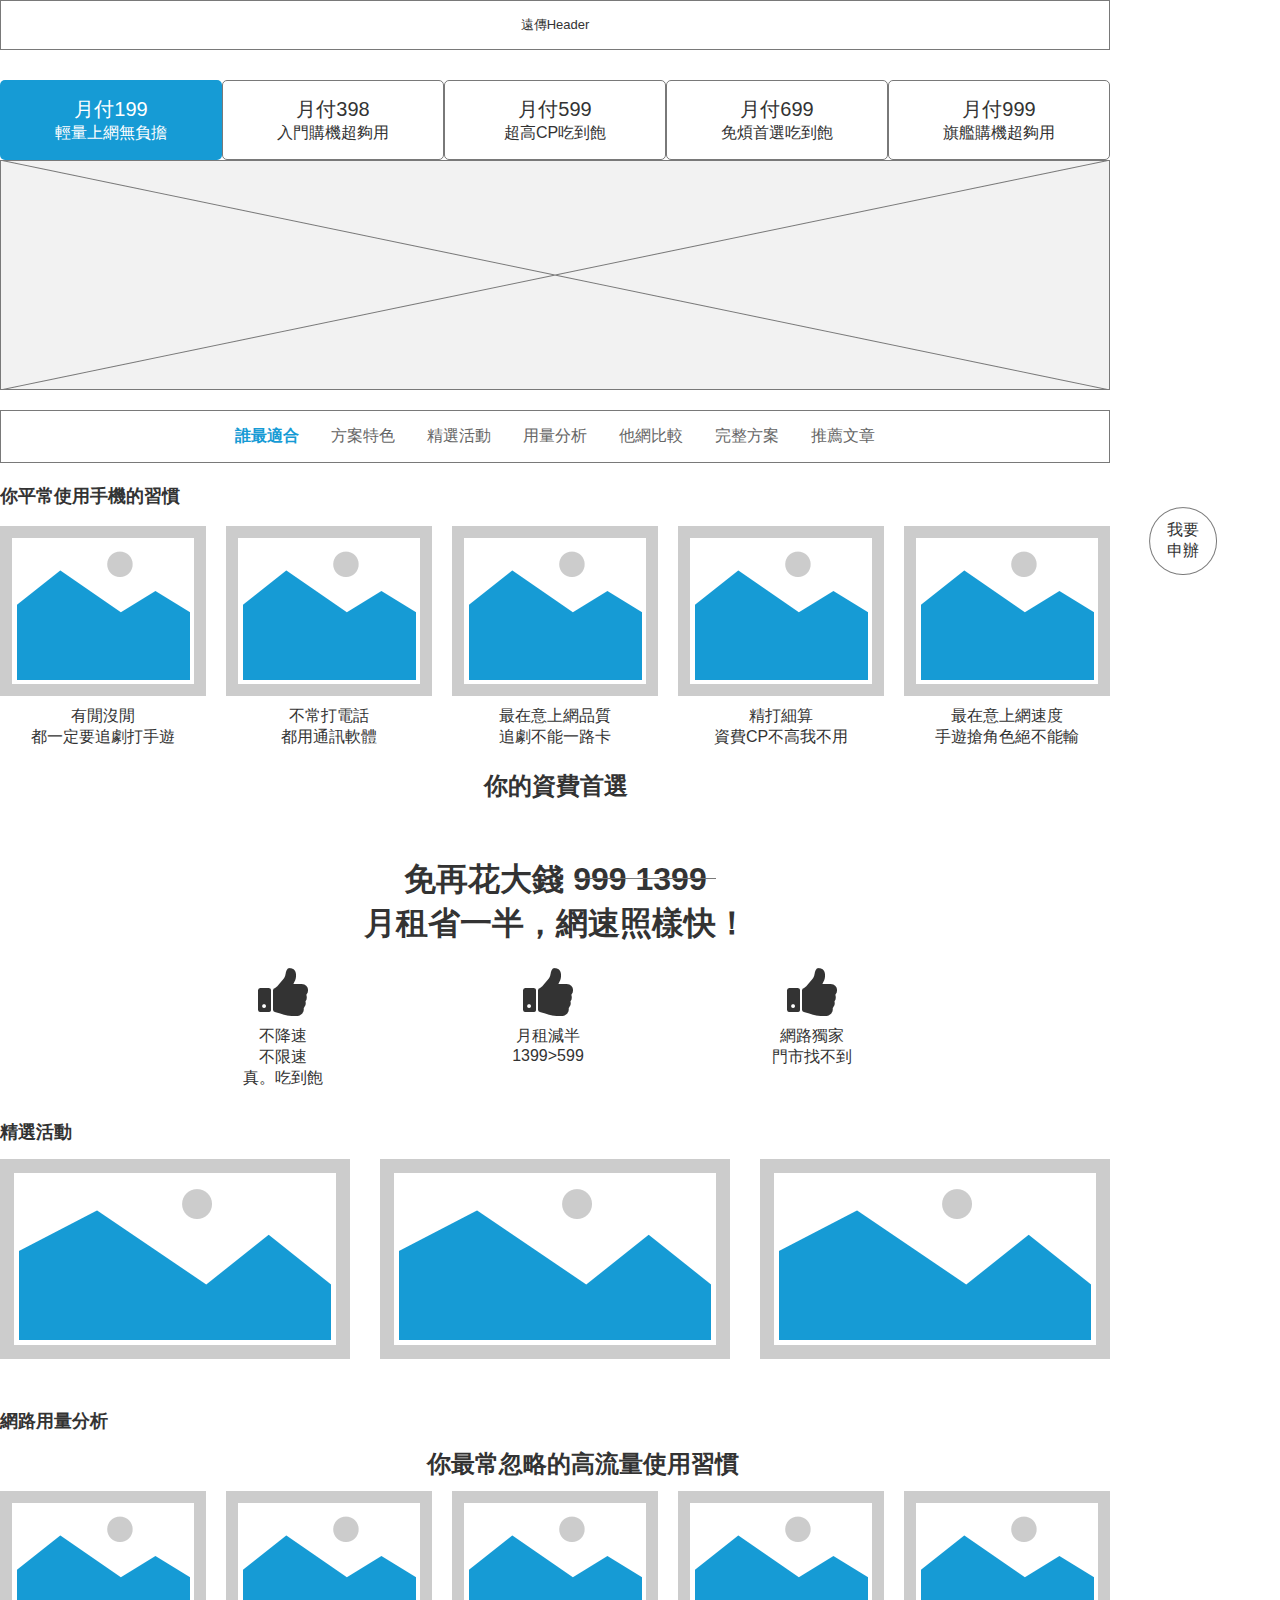
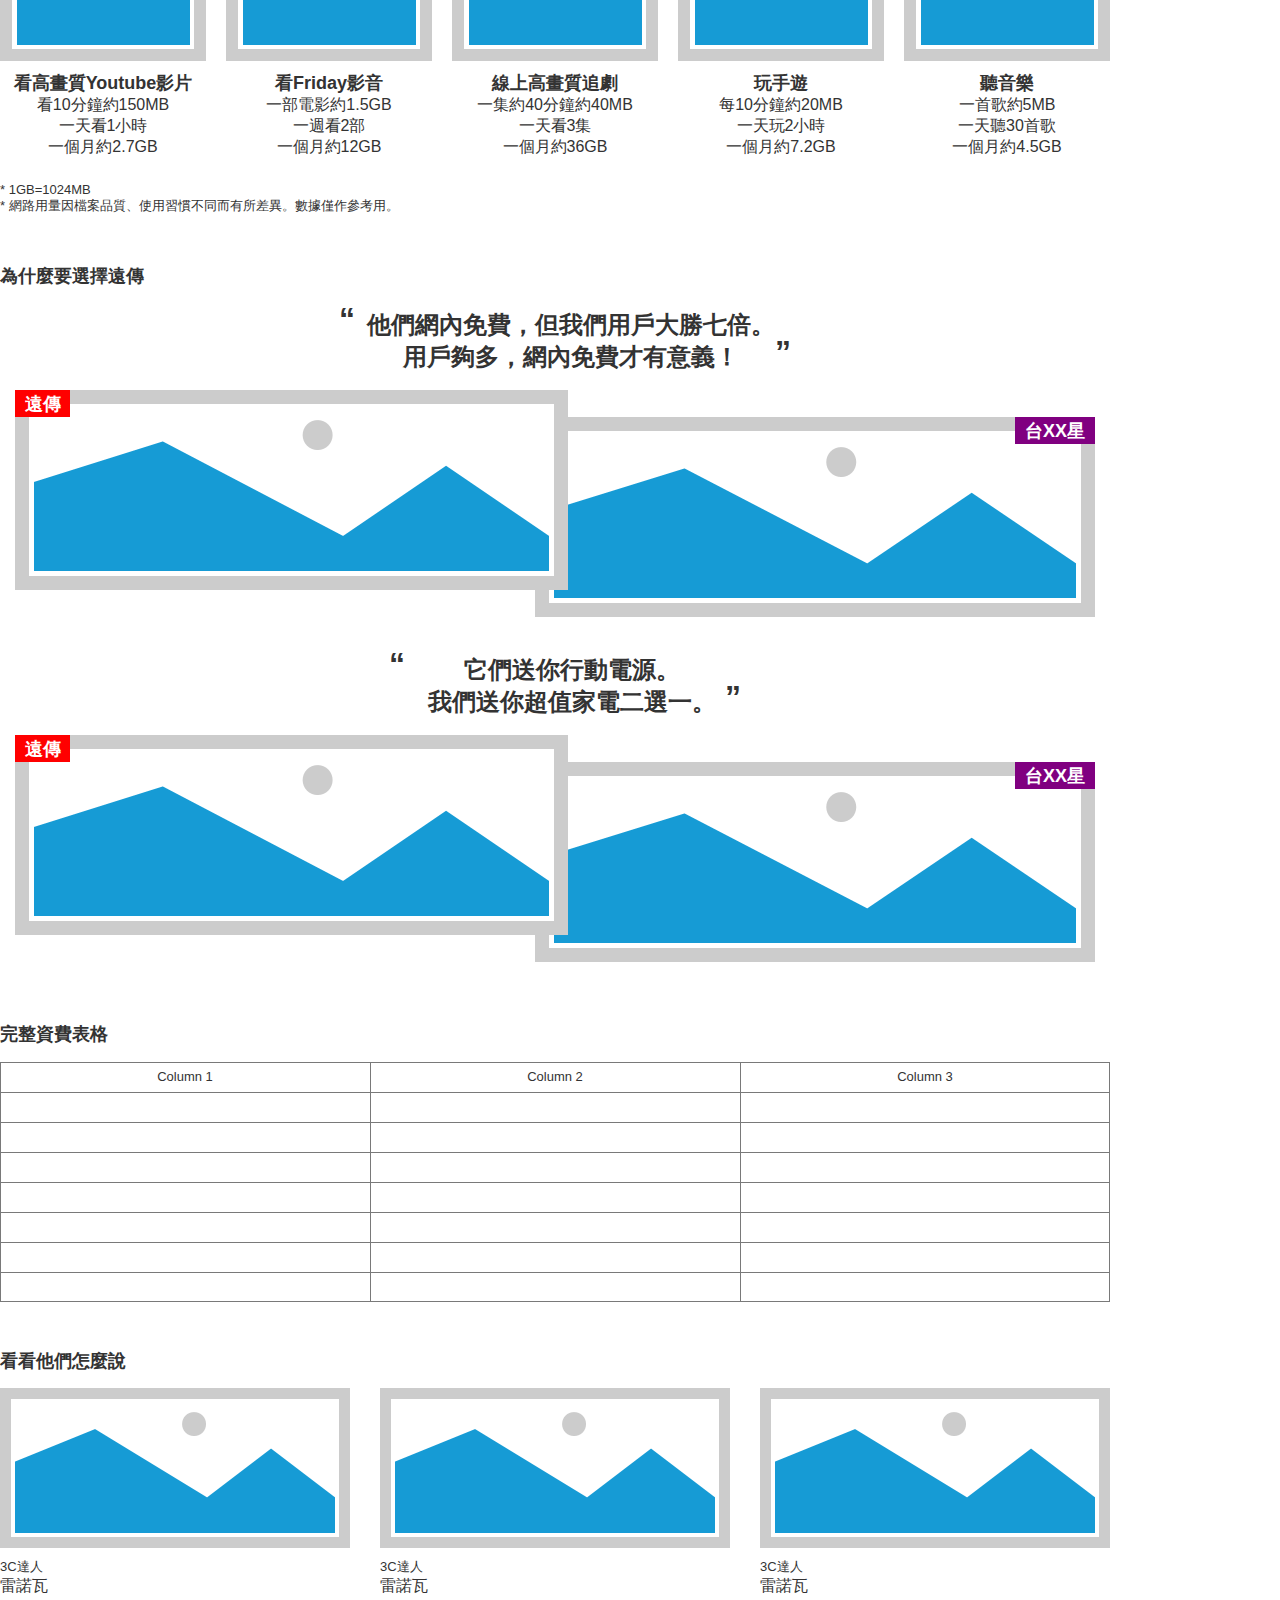
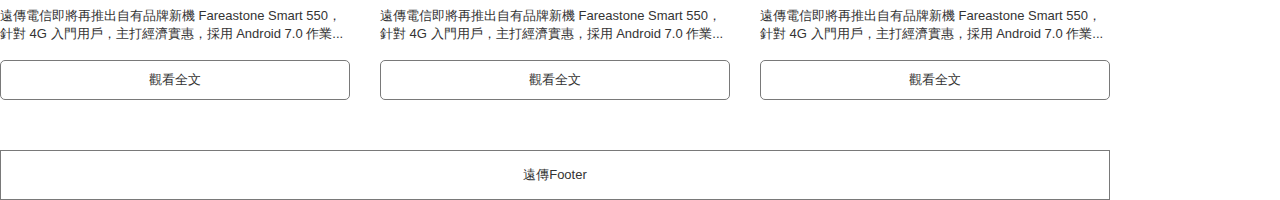
==== prototype/index.html @ d3821c02 "180419" ====
﻿<!DOCTYPE html>
<html>
  <head>
    <title>Index</title>
    <meta http-equiv="X-UA-Compatible" content="IE=edge"/>
    <meta http-equiv="content-type" content="text/html; charset=utf-8"/>
    <meta name="apple-mobile-web-app-capable" content="yes"/>
    <link href="resources/css/jquery-ui-themes.css" type="text/css" rel="stylesheet"/>
    <link href="resources/css/axure_rp_page.css" type="text/css" rel="stylesheet"/>
    <link href="data/styles.css" type="text/css" rel="stylesheet"/>
    <link href="files/index/styles.css" type="text/css" rel="stylesheet"/>
    <script src="resources/scripts/jquery-1.7.1.min.js"></script>
    <script src="resources/scripts/jquery-ui-1.8.10.custom.min.js"></script>
    <script src="resources/scripts/axure/axQuery.js"></script>
    <script src="resources/scripts/axure/globals.js"></script>
    <script src="resources/scripts/axutils.js"></script>
    <script src="resources/scripts/axure/annotation.js"></script>
    <script src="resources/scripts/axure/axQuery.std.js"></script>
    <script src="resources/scripts/axure/doc.js"></script>
    <script src="data/document.js"></script>
    <script src="resources/scripts/messagecenter.js"></script>
    <script src="resources/scripts/axure/events.js"></script>
    <script src="resources/scripts/axure/recording.js"></script>
    <script src="resources/scripts/axure/action.js"></script>
    <script src="resources/scripts/axure/expr.js"></script>
    <script src="resources/scripts/axure/geometry.js"></script>
    <script src="resources/scripts/axure/flyout.js"></script>
    <script src="resources/scripts/axure/ie.js"></script>
    <script src="resources/scripts/axure/model.js"></script>
    <script src="resources/scripts/axure/repeater.js"></script>
    <script src="resources/scripts/axure/sto.js"></script>
    <script src="resources/scripts/axure/utils.temp.js"></script>
    <script src="resources/scripts/axure/variables.js"></script>
    <script src="resources/scripts/axure/drag.js"></script>
    <script src="resources/scripts/axure/move.js"></script>
    <script src="resources/scripts/axure/visibility.js"></script>
    <script src="resources/scripts/axure/style.js"></script>
    <script src="resources/scripts/axure/adaptive.js"></script>
    <script src="resources/scripts/axure/tree.js"></script>
    <script src="resources/scripts/axure/init.temp.js"></script>
    <script src="files/index/data.js"></script>
    <script src="resources/scripts/axure/legacy.js"></script>
    <script src="resources/scripts/axure/viewer.js"></script>
    <script src="resources/scripts/axure/math.js"></script>
    <script type="text/javascript">
      $axure.utils.getTransparentGifPath = function() { return 'resources/images/transparent.gif'; };
      $axure.utils.getOtherPath = function() { return 'resources/Other.html'; };
      $axure.utils.getReloadPath = function() { return 'resources/reload.html'; };
    </script>
  </head>
  <body>
    <div id="base" class="">

      <!-- Unnamed (Rectangle) -->
      <div id="u0" class="ax_default box_1">
        <div id="u0_div" class=""></div>
        <!-- Unnamed () -->
        <div id="u1" class="text" style="visibility: visible;">
          <p><span style="font-family:'Arial Negreta', 'Arial Normal', 'Arial';font-weight:700;color:#169BD5;">誰最適合</span><span style="font-family:'Arial Normal', 'Arial';font-weight:400;color:#169BD5;">　　</span><span style="font-family:'Arial Normal', 'Arial';font-weight:400;color:#666666;">方案特色　　精選活動　　用量分析　　他網比較　　完整方案　　推薦文章</span></p>
        </div>
      </div>

      <!-- Unnamed (global-fetnet-footer) -->

      <!-- Unnamed (Rectangle) -->
      <div id="u3" class="ax_default box_1">
        <div id="u3_div" class=""></div>
        <!-- Unnamed () -->
        <div id="u4" class="text" style="visibility: visible;">
          <p><span>遠傳Footer</span></p>
        </div>
      </div>

      <!-- Unnamed (global-fetnet-header) -->

      <!-- Unnamed (Rectangle) -->
      <div id="u6" class="ax_default box_1">
        <div id="u6_div" class=""></div>
        <!-- Unnamed () -->
        <div id="u7" class="text" style="visibility: visible;">
          <p><span>遠傳Header</span></p>
        </div>
      </div>

      <!-- Unnamed (section-相關文章) -->

      <!-- Unnamed (Group) -->
      <div id="u9" class="ax_default">

        <!-- Unnamed (Rectangle) -->
        <div id="u10" class="ax_default heading_3">
          <div id="u10_div" class=""></div>
          <!-- Unnamed () -->
          <div id="u11" class="text" style="visibility: visible;">
            <p><span>看看他們怎麼說</span></p>
          </div>
        </div>

        <!-- Unnamed (Group) -->
        <div id="u12" class="ax_default">

          <!-- Unnamed (Group) -->
          <div id="u13" class="ax_default">

            <!-- Unnamed (Image) -->
            <div id="u14" class="ax_default image">
              <img id="u14_img" class="img " src="images/index/u14.png"/>
              <!-- Unnamed () -->
              <div id="u15" class="text" style="display: none; visibility: hidden">
                <p><span></span></p>
              </div>
            </div>

            <!-- Unnamed (Rectangle) -->
            <div id="u16" class="ax_default heading_3">
              <div id="u16_div" class=""></div>
              <!-- Unnamed () -->
              <div id="u17" class="text" style="visibility: visible;">
                <p style="font-size:13px;"><span>3C達人</span></p><p style="font-size:16px;"><span>雷諾瓦</span></p>
              </div>
            </div>

            <!-- Unnamed (Rectangle) -->
            <div id="u18" class="ax_default heading_3">
              <div id="u18_div" class=""></div>
              <!-- Unnamed () -->
              <div id="u19" class="text" style="visibility: visible;">
                <p><span>遠傳電信即將再推出自有品牌新機 Fareastone Smart 550，針對 4G 入門用戶，主打經濟實惠，採用 Android 7.0 作業...</span></p>
              </div>
            </div>

            <!-- Unnamed (Rectangle) -->
            <div id="u20" class="ax_default button">
              <div id="u20_div" class=""></div>
              <!-- Unnamed () -->
              <div id="u21" class="text" style="visibility: visible;">
                <p><span>觀看全文</span></p>
              </div>
            </div>
          </div>
        </div>

        <!-- Unnamed (Group) -->
        <div id="u22" class="ax_default">

          <!-- Unnamed (Group) -->
          <div id="u23" class="ax_default">

            <!-- Unnamed (Image) -->
            <div id="u24" class="ax_default image">
              <img id="u24_img" class="img " src="images/index/u14.png"/>
              <!-- Unnamed () -->
              <div id="u25" class="text" style="display: none; visibility: hidden">
                <p><span></span></p>
              </div>
            </div>

            <!-- Unnamed (Rectangle) -->
            <div id="u26" class="ax_default heading_3">
              <div id="u26_div" class=""></div>
              <!-- Unnamed () -->
              <div id="u27" class="text" style="visibility: visible;">
                <p style="font-size:13px;"><span>3C達人</span></p><p style="font-size:16px;"><span>雷諾瓦</span></p>
              </div>
            </div>

            <!-- Unnamed (Rectangle) -->
            <div id="u28" class="ax_default heading_3">
              <div id="u28_div" class=""></div>
              <!-- Unnamed () -->
              <div id="u29" class="text" style="visibility: visible;">
                <p><span>遠傳電信即將再推出自有品牌新機 Fareastone Smart 550，針對 4G 入門用戶，主打經濟實惠，採用 Android 7.0 作業...</span></p>
              </div>
            </div>

            <!-- Unnamed (Rectangle) -->
            <div id="u30" class="ax_default button">
              <div id="u30_div" class=""></div>
              <!-- Unnamed () -->
              <div id="u31" class="text" style="visibility: visible;">
                <p><span>觀看全文</span></p>
              </div>
            </div>
          </div>
        </div>

        <!-- Unnamed (Group) -->
        <div id="u32" class="ax_default">

          <!-- Unnamed (Group) -->
          <div id="u33" class="ax_default">

            <!-- Unnamed (Image) -->
            <div id="u34" class="ax_default image">
              <img id="u34_img" class="img " src="images/index/u14.png"/>
              <!-- Unnamed () -->
              <div id="u35" class="text" style="display: none; visibility: hidden">
                <p><span></span></p>
              </div>
            </div>

            <!-- Unnamed (Rectangle) -->
            <div id="u36" class="ax_default heading_3">
              <div id="u36_div" class=""></div>
              <!-- Unnamed () -->
              <div id="u37" class="text" style="visibility: visible;">
                <p style="font-size:13px;"><span>3C達人</span></p><p style="font-size:16px;"><span>雷諾瓦</span></p>
              </div>
            </div>

            <!-- Unnamed (Rectangle) -->
            <div id="u38" class="ax_default heading_3">
              <div id="u38_div" class=""></div>
              <!-- Unnamed () -->
              <div id="u39" class="text" style="visibility: visible;">
                <p><span>遠傳電信即將再推出自有品牌新機 Fareastone Smart 550，針對 4G 入門用戶，主打經濟實惠，採用 Android 7.0 作業...</span></p>
              </div>
            </div>

            <!-- Unnamed (Rectangle) -->
            <div id="u40" class="ax_default button">
              <div id="u40_div" class=""></div>
              <!-- Unnamed () -->
              <div id="u41" class="text" style="visibility: visible;">
                <p><span>觀看全文</span></p>
              </div>
            </div>
          </div>
        </div>
      </div>

      <!-- Unnamed (section-精選活動) -->

      <!-- Unnamed (Group) -->
      <div id="u43" class="ax_default">

        <!-- Unnamed (Rectangle) -->
        <div id="u44" class="ax_default heading_3">
          <div id="u44_div" class=""></div>
          <!-- Unnamed () -->
          <div id="u45" class="text" style="visibility: visible;">
            <p><span>精選活動</span></p>
          </div>
        </div>

        <!-- Unnamed (Group) -->
        <div id="u46" class="ax_default">

          <!-- Unnamed (Group) -->
          <div id="u47" class="ax_default">

            <!-- Unnamed (Image) -->
            <div id="u48" class="ax_default image">
              <img id="u48_img" class="img " src="images/index/u48.png"/>
              <!-- Unnamed () -->
              <div id="u49" class="text" style="display: none; visibility: hidden">
                <p><span></span></p>
              </div>
            </div>

            <!-- Unnamed (Image) -->
            <div id="u50" class="ax_default image">
              <img id="u50_img" class="img " src="images/index/u48.png"/>
              <!-- Unnamed () -->
              <div id="u51" class="text" style="display: none; visibility: hidden">
                <p><span></span></p>
              </div>
            </div>

            <!-- Unnamed (Image) -->
            <div id="u52" class="ax_default image">
              <img id="u52_img" class="img " src="images/index/u48.png"/>
              <!-- Unnamed () -->
              <div id="u53" class="text" style="display: none; visibility: hidden">
                <p><span></span></p>
              </div>
            </div>
          </div>
        </div>
      </div>

      <!-- Unnamed (Group) -->
      <div id="u54" class="ax_default">

        <!-- Unnamed (Rectangle) -->
        <div id="u55" class="ax_default heading_3">
          <div id="u55_div" class=""></div>
          <!-- Unnamed () -->
          <div id="u56" class="text" style="visibility: visible;">
            <p><span>網路用量分析</span></p>
          </div>
        </div>

        <!-- Unnamed (Group) -->
        <div id="u57" class="ax_default">
        </div>

        <!-- Unnamed (Rectangle) -->
        <div id="u58" class="ax_default paragraph">
          <div id="u58_div" class=""></div>
          <!-- Unnamed () -->
          <div id="u59" class="text" style="visibility: visible;">
            <p><span>* 1GB=1024MB</span></p><p><span>* 網路用量因檔案品質、使用習慣不同而有所差異。數據僅作參考用。</span></p>
          </div>
        </div>

        <!-- Unnamed (Group) -->
        <div id="u60" class="ax_default">

          <!-- Unnamed (Rectangle) -->
          <div id="u61" class="ax_default heading_2">
            <div id="u61_div" class=""></div>
            <!-- Unnamed () -->
            <div id="u62" class="text" style="visibility: visible;">
              <p><span>你最常忽略的高流量使用習慣</span></p>
            </div>
          </div>
        </div>

        <!-- Unnamed (Image) -->
        <div id="u63" class="ax_default image">
          <img id="u63_img" class="img " src="images/index/u63.png"/>
          <!-- Unnamed () -->
          <div id="u64" class="text" style="display: none; visibility: hidden">
            <p><span></span></p>
          </div>
        </div>

        <!-- Unnamed (Image) -->
        <div id="u65" class="ax_default image">
          <img id="u65_img" class="img " src="images/index/u63.png"/>
          <!-- Unnamed () -->
          <div id="u66" class="text" style="display: none; visibility: hidden">
            <p><span></span></p>
          </div>
        </div>

        <!-- Unnamed (Image) -->
        <div id="u67" class="ax_default image">
          <img id="u67_img" class="img " src="images/index/u63.png"/>
          <!-- Unnamed () -->
          <div id="u68" class="text" style="display: none; visibility: hidden">
            <p><span></span></p>
          </div>
        </div>

        <!-- Unnamed (Image) -->
        <div id="u69" class="ax_default image">
          <img id="u69_img" class="img " src="images/index/u63.png"/>
          <!-- Unnamed () -->
          <div id="u70" class="text" style="display: none; visibility: hidden">
            <p><span></span></p>
          </div>
        </div>

        <!-- Unnamed (Image) -->
        <div id="u71" class="ax_default image">
          <img id="u71_img" class="img " src="images/index/u63.png"/>
          <!-- Unnamed () -->
          <div id="u72" class="text" style="display: none; visibility: hidden">
            <p><span></span></p>
          </div>
        </div>

        <!-- Unnamed (Rectangle) -->
        <div id="u73" class="ax_default heading_3">
          <div id="u73_div" class=""></div>
          <!-- Unnamed () -->
          <div id="u74" class="text" style="visibility: visible;">
            <p style="font-size:18px;"><span style="font-family:'Arial Negreta', 'Arial Normal', 'Arial';font-weight:700;">看高畫質Youtube影片</span></p><p style="font-size:16px;"><span style="font-family:'Arial Normal', 'Arial';font-weight:400;">看10分鐘約150MB</span></p><p style="font-size:16px;"><span style="font-family:'Arial Normal', 'Arial';font-weight:400;">一天看1小時</span></p><p style="font-size:16px;"><span style="font-family:'Arial Normal', 'Arial';font-weight:400;">一個月約2.7GB</span></p>
          </div>
        </div>

        <!-- Unnamed (Rectangle) -->
        <div id="u75" class="ax_default heading_3">
          <div id="u75_div" class=""></div>
          <!-- Unnamed () -->
          <div id="u76" class="text" style="visibility: visible;">
            <p style="font-size:18px;"><span style="font-family:'Arial Negreta', 'Arial Normal', 'Arial';font-weight:700;">看Friday影音</span></p><p style="font-size:16px;"><span style="font-family:'Arial Normal', 'Arial';font-weight:400;">一部電影約1.5GB</span></p><p style="font-size:16px;"><span style="font-family:'Arial Normal', 'Arial';font-weight:400;">一週看2部</span></p><p style="font-size:16px;"><span style="font-family:'Arial Normal', 'Arial';font-weight:400;">一個月約12GB</span></p>
          </div>
        </div>

        <!-- Unnamed (Rectangle) -->
        <div id="u77" class="ax_default heading_3">
          <div id="u77_div" class=""></div>
          <!-- Unnamed () -->
          <div id="u78" class="text" style="visibility: visible;">
            <p style="font-size:18px;"><span style="font-family:'Arial Negreta', 'Arial Normal', 'Arial';font-weight:700;">線上高畫質追劇</span></p><p style="font-size:16px;"><span style="font-family:'Arial Normal', 'Arial';font-weight:400;">一集約40分鐘約40MB</span></p><p style="font-size:16px;"><span style="font-family:'Arial Normal', 'Arial';font-weight:400;">一天看3集</span></p><p style="font-size:16px;"><span style="font-family:'Arial Normal', 'Arial';font-weight:400;">一個月約36GB</span></p>
          </div>
        </div>

        <!-- Unnamed (Rectangle) -->
        <div id="u79" class="ax_default heading_3">
          <div id="u79_div" class=""></div>
          <!-- Unnamed () -->
          <div id="u80" class="text" style="visibility: visible;">
            <p style="font-size:18px;"><span style="font-family:'Arial Negreta', 'Arial Normal', 'Arial';font-weight:700;">玩手遊</span></p><p style="font-size:16px;"><span style="font-family:'Arial Normal', 'Arial';font-weight:400;">每10分鐘約20MB</span></p><p style="font-size:16px;"><span style="font-family:'Arial Normal', 'Arial';font-weight:400;">一天玩2小時</span></p><p style="font-size:16px;"><span style="font-family:'Arial Normal', 'Arial';font-weight:400;">一個月約7.2GB</span></p>
          </div>
        </div>

        <!-- Unnamed (Rectangle) -->
        <div id="u81" class="ax_default heading_3">
          <div id="u81_div" class=""></div>
          <!-- Unnamed () -->
          <div id="u82" class="text" style="visibility: visible;">
            <p style="font-size:18px;"><span style="font-family:'Arial Negreta', 'Arial Normal', 'Arial';font-weight:700;">聽音樂</span></p><p style="font-size:16px;"><span style="font-family:'Arial Normal', 'Arial';font-weight:400;">一首歌約5MB</span></p><p style="font-size:16px;"><span style="font-family:'Arial Normal', 'Arial';font-weight:400;">一天聽30首歌</span></p><p style="font-size:16px;"><span style="font-family:'Arial Normal', 'Arial';font-weight:400;">一個月約4.5GB</span></p>
          </div>
        </div>
      </div>

      <!-- Unnamed (Group) -->
      <div id="u83" class="ax_default">

        <!-- Unnamed (Rectangle) -->
        <div id="u84" class="ax_default heading_3">
          <div id="u84_div" class=""></div>
          <!-- Unnamed () -->
          <div id="u85" class="text" style="visibility: visible;">
            <p><span>為什麼要選擇遠傳</span></p>
          </div>
        </div>

        <!-- Unnamed (Group) -->
        <div id="u86" class="ax_default">

          <!-- Unnamed (Rectangle) -->
          <div id="u87" class="ax_default heading_2">
            <div id="u87_div" class=""></div>
            <!-- Unnamed () -->
            <div id="u88" class="text" style="visibility: visible;">
              <p><span>他們網內免費，但我們用戶大勝七倍。</span></p><p><span>用戶夠多，網內免費才有意義！</span></p>
            </div>
          </div>

          <!-- Unnamed (Rectangle) -->
          <div id="u89" class="ax_default heading_1">
            <div id="u89_div" class=""></div>
            <!-- Unnamed () -->
            <div id="u90" class="text" style="visibility: visible;">
              <p><span>“</span></p>
            </div>
          </div>

          <!-- Unnamed (Rectangle) -->
          <div id="u91" class="ax_default heading_1">
            <div id="u91_div" class=""></div>
            <!-- Unnamed () -->
            <div id="u92" class="text" style="visibility: visible;">
              <p><span>”</span></p>
            </div>
          </div>

          <!-- Unnamed (Image) -->
          <div id="u93" class="ax_default image">
            <img id="u93_img" class="img " src="images/index/u93.png"/>
            <!-- Unnamed () -->
            <div id="u94" class="text" style="display: none; visibility: hidden">
              <p><span></span></p>
            </div>
          </div>

          <!-- Unnamed (Rectangle) -->
          <div id="u95" class="ax_default heading_3">
            <div id="u95_div" class=""></div>
            <!-- Unnamed () -->
            <div id="u96" class="text" style="visibility: visible;">
              <p><span>台XX星</span></p>
            </div>
          </div>

          <!-- Unnamed (Image) -->
          <div id="u97" class="ax_default image">
            <img id="u97_img" class="img " src="images/index/u97.png"/>
            <!-- Unnamed () -->
            <div id="u98" class="text" style="display: none; visibility: hidden">
              <p><span></span></p>
            </div>
          </div>

          <!-- Unnamed (Rectangle) -->
          <div id="u99" class="ax_default heading_3">
            <div id="u99_div" class=""></div>
            <!-- Unnamed () -->
            <div id="u100" class="text" style="visibility: visible;">
              <p><span>遠傳</span></p>
            </div>
          </div>
        </div>

        <!-- Unnamed (Group) -->
        <div id="u101" class="ax_default">

          <!-- Unnamed (Rectangle) -->
          <div id="u102" class="ax_default heading_2">
            <div id="u102_div" class=""></div>
            <!-- Unnamed () -->
            <div id="u103" class="text" style="visibility: visible;">
              <p><span>它們送你行動電源。</span></p><p><span>我們送你超值家電二選一。</span></p>
            </div>
          </div>

          <!-- Unnamed (Rectangle) -->
          <div id="u104" class="ax_default heading_1">
            <div id="u104_div" class=""></div>
            <!-- Unnamed () -->
            <div id="u105" class="text" style="visibility: visible;">
              <p><span>“</span></p>
            </div>
          </div>

          <!-- Unnamed (Rectangle) -->
          <div id="u106" class="ax_default heading_1">
            <div id="u106_div" class=""></div>
            <!-- Unnamed () -->
            <div id="u107" class="text" style="visibility: visible;">
              <p><span>”</span></p>
            </div>
          </div>

          <!-- Unnamed (Image) -->
          <div id="u108" class="ax_default image">
            <img id="u108_img" class="img " src="images/index/u93.png"/>
            <!-- Unnamed () -->
            <div id="u109" class="text" style="display: none; visibility: hidden">
              <p><span></span></p>
            </div>
          </div>

          <!-- Unnamed (Rectangle) -->
          <div id="u110" class="ax_default heading_3">
            <div id="u110_div" class=""></div>
            <!-- Unnamed () -->
            <div id="u111" class="text" style="visibility: visible;">
              <p><span>台XX星</span></p>
            </div>
          </div>

          <!-- Unnamed (Image) -->
          <div id="u112" class="ax_default image">
            <img id="u112_img" class="img " src="images/index/u97.png"/>
            <!-- Unnamed () -->
            <div id="u113" class="text" style="display: none; visibility: hidden">
              <p><span></span></p>
            </div>
          </div>

          <!-- Unnamed (Rectangle) -->
          <div id="u114" class="ax_default heading_3">
            <div id="u114_div" class=""></div>
            <!-- Unnamed () -->
            <div id="u115" class="text" style="visibility: visible;">
              <p><span>遠傳</span></p>
            </div>
          </div>
        </div>
      </div>

      <!-- Unnamed (Group) -->
      <div id="u116" class="ax_default">

        <!-- Unnamed (Rectangle) -->
        <div id="u117" class="ax_default heading_3">
          <div id="u117_div" class=""></div>
          <!-- Unnamed () -->
          <div id="u118" class="text" style="visibility: visible;">
            <p><span>完整資費表格</span></p>
          </div>
        </div>

        <!-- Unnamed (Table) -->
        <div id="u119" class="ax_default">

          <!-- Unnamed (Table Cell) -->
          <div id="u120" class="ax_default table_cell">
            <img id="u120_img" class="img " src="images/index/u120.png"/>
            <!-- Unnamed () -->
            <div id="u121" class="text" style="visibility: visible;">
              <p><span>Column 1</span></p>
            </div>
          </div>

          <!-- Unnamed (Table Cell) -->
          <div id="u122" class="ax_default table_cell">
            <img id="u122_img" class="img " src="images/index/u120.png"/>
            <!-- Unnamed () -->
            <div id="u123" class="text" style="visibility: visible;">
              <p><span>Column 2</span></p>
            </div>
          </div>

          <!-- Unnamed (Table Cell) -->
          <div id="u124" class="ax_default table_cell">
            <img id="u124_img" class="img " src="images/index/u124.png"/>
            <!-- Unnamed () -->
            <div id="u125" class="text" style="visibility: visible;">
              <p><span>Column 3</span></p>
            </div>
          </div>

          <!-- Unnamed (Table Cell) -->
          <div id="u126" class="ax_default table_cell">
            <img id="u126_img" class="img " src="images/index/u120.png"/>
            <!-- Unnamed () -->
            <div id="u127" class="text" style="display: none; visibility: hidden">
              <p><span></span></p>
            </div>
          </div>

          <!-- Unnamed (Table Cell) -->
          <div id="u128" class="ax_default table_cell">
            <img id="u128_img" class="img " src="images/index/u120.png"/>
            <!-- Unnamed () -->
            <div id="u129" class="text" style="display: none; visibility: hidden">
              <p><span></span></p>
            </div>
          </div>

          <!-- Unnamed (Table Cell) -->
          <div id="u130" class="ax_default table_cell">
            <img id="u130_img" class="img " src="images/index/u124.png"/>
            <!-- Unnamed () -->
            <div id="u131" class="text" style="display: none; visibility: hidden">
              <p><span></span></p>
            </div>
          </div>

          <!-- Unnamed (Table Cell) -->
          <div id="u132" class="ax_default table_cell">
            <img id="u132_img" class="img " src="images/index/u120.png"/>
            <!-- Unnamed () -->
            <div id="u133" class="text" style="display: none; visibility: hidden">
              <p><span></span></p>
            </div>
          </div>

          <!-- Unnamed (Table Cell) -->
          <div id="u134" class="ax_default table_cell">
            <img id="u134_img" class="img " src="images/index/u120.png"/>
            <!-- Unnamed () -->
            <div id="u135" class="text" style="display: none; visibility: hidden">
              <p><span></span></p>
            </div>
          </div>

          <!-- Unnamed (Table Cell) -->
          <div id="u136" class="ax_default table_cell">
            <img id="u136_img" class="img " src="images/index/u124.png"/>
            <!-- Unnamed () -->
            <div id="u137" class="text" style="display: none; visibility: hidden">
              <p><span></span></p>
            </div>
          </div>

          <!-- Unnamed (Table Cell) -->
          <div id="u138" class="ax_default table_cell">
            <img id="u138_img" class="img " src="images/index/u120.png"/>
            <!-- Unnamed () -->
            <div id="u139" class="text" style="display: none; visibility: hidden">
              <p><span></span></p>
            </div>
          </div>

          <!-- Unnamed (Table Cell) -->
          <div id="u140" class="ax_default table_cell">
            <img id="u140_img" class="img " src="images/index/u120.png"/>
            <!-- Unnamed () -->
            <div id="u141" class="text" style="display: none; visibility: hidden">
              <p><span></span></p>
            </div>
          </div>

          <!-- Unnamed (Table Cell) -->
          <div id="u142" class="ax_default table_cell">
            <img id="u142_img" class="img " src="images/index/u124.png"/>
            <!-- Unnamed () -->
            <div id="u143" class="text" style="display: none; visibility: hidden">
              <p><span></span></p>
            </div>
          </div>

          <!-- Unnamed (Table Cell) -->
          <div id="u144" class="ax_default table_cell">
            <img id="u144_img" class="img " src="images/index/u120.png"/>
            <!-- Unnamed () -->
            <div id="u145" class="text" style="display: none; visibility: hidden">
              <p><span></span></p>
            </div>
          </div>

          <!-- Unnamed (Table Cell) -->
          <div id="u146" class="ax_default table_cell">
            <img id="u146_img" class="img " src="images/index/u120.png"/>
            <!-- Unnamed () -->
            <div id="u147" class="text" style="display: none; visibility: hidden">
              <p><span></span></p>
            </div>
          </div>

          <!-- Unnamed (Table Cell) -->
          <div id="u148" class="ax_default table_cell">
            <img id="u148_img" class="img " src="images/index/u124.png"/>
            <!-- Unnamed () -->
            <div id="u149" class="text" style="display: none; visibility: hidden">
              <p><span></span></p>
            </div>
          </div>

          <!-- Unnamed (Table Cell) -->
          <div id="u150" class="ax_default table_cell">
            <img id="u150_img" class="img " src="images/index/u120.png"/>
            <!-- Unnamed () -->
            <div id="u151" class="text" style="display: none; visibility: hidden">
              <p><span></span></p>
            </div>
          </div>

          <!-- Unnamed (Table Cell) -->
          <div id="u152" class="ax_default table_cell">
            <img id="u152_img" class="img " src="images/index/u120.png"/>
            <!-- Unnamed () -->
            <div id="u153" class="text" style="display: none; visibility: hidden">
              <p><span></span></p>
            </div>
          </div>

          <!-- Unnamed (Table Cell) -->
          <div id="u154" class="ax_default table_cell">
            <img id="u154_img" class="img " src="images/index/u124.png"/>
            <!-- Unnamed () -->
            <div id="u155" class="text" style="display: none; visibility: hidden">
              <p><span></span></p>
            </div>
          </div>

          <!-- Unnamed (Table Cell) -->
          <div id="u156" class="ax_default table_cell">
            <img id="u156_img" class="img " src="images/index/u120.png"/>
            <!-- Unnamed () -->
            <div id="u157" class="text" style="display: none; visibility: hidden">
              <p><span></span></p>
            </div>
          </div>

          <!-- Unnamed (Table Cell) -->
          <div id="u158" class="ax_default table_cell">
            <img id="u158_img" class="img " src="images/index/u120.png"/>
            <!-- Unnamed () -->
            <div id="u159" class="text" style="display: none; visibility: hidden">
              <p><span></span></p>
            </div>
          </div>

          <!-- Unnamed (Table Cell) -->
          <div id="u160" class="ax_default table_cell">
            <img id="u160_img" class="img " src="images/index/u124.png"/>
            <!-- Unnamed () -->
            <div id="u161" class="text" style="display: none; visibility: hidden">
              <p><span></span></p>
            </div>
          </div>

          <!-- Unnamed (Table Cell) -->
          <div id="u162" class="ax_default table_cell">
            <img id="u162_img" class="img " src="images/index/u162.png"/>
            <!-- Unnamed () -->
            <div id="u163" class="text" style="display: none; visibility: hidden">
              <p><span></span></p>
            </div>
          </div>

          <!-- Unnamed (Table Cell) -->
          <div id="u164" class="ax_default table_cell">
            <img id="u164_img" class="img " src="images/index/u162.png"/>
            <!-- Unnamed () -->
            <div id="u165" class="text" style="display: none; visibility: hidden">
              <p><span></span></p>
            </div>
          </div>

          <!-- Unnamed (Table Cell) -->
          <div id="u166" class="ax_default table_cell">
            <img id="u166_img" class="img " src="images/index/u166.png"/>
            <!-- Unnamed () -->
            <div id="u167" class="text" style="display: none; visibility: hidden">
              <p><span></span></p>
            </div>
          </div>
        </div>
      </div>

      <!-- Unnamed (Group) -->
      <div id="u168" class="ax_default">

        <!-- Unnamed (Rectangle) -->
        <div id="u169" class="ax_default primary_button">
          <div id="u169_div" class=""></div>
          <!-- Unnamed () -->
          <div id="u170" class="text" style="visibility: visible;">
            <p style="font-size:20px;"><span>月付199</span></p><p style="font-size:16px;"><span>輕量上網無負擔</span></p>
          </div>
        </div>

        <!-- Unnamed (Rectangle) -->
        <div id="u171" class="ax_default button">
          <div id="u171_div" class=""></div>
          <!-- Unnamed () -->
          <div id="u172" class="text" style="visibility: visible;">
            <p style="font-size:20px;"><span>月付398</span></p><p style="font-size:16px;"><span>入門購機超夠用</span></p>
          </div>
        </div>

        <!-- Unnamed (Rectangle) -->
        <div id="u173" class="ax_default button">
          <div id="u173_div" class=""></div>
          <!-- Unnamed () -->
          <div id="u174" class="text" style="visibility: visible;">
            <p style="font-size:20px;"><span>月付599</span></p><p style="font-size:16px;"><span>超高CP吃到飽</span></p>
          </div>
        </div>

        <!-- Unnamed (Rectangle) -->
        <div id="u175" class="ax_default button">
          <div id="u175_div" class=""></div>
          <!-- Unnamed () -->
          <div id="u176" class="text" style="visibility: visible;">
            <p style="font-size:20px;"><span>月付699</span></p><p style="font-size:16px;"><span>免煩首選吃到飽</span></p>
          </div>
        </div>

        <!-- Unnamed (Rectangle) -->
        <div id="u177" class="ax_default button">
          <div id="u177_div" class=""></div>
          <!-- Unnamed () -->
          <div id="u178" class="text" style="visibility: visible;">
            <p style="font-size:20px;"><span>月付999</span></p><p style="font-size:16px;"><span>旗艦購機超夠用</span></p>
          </div>
        </div>

        <!-- Unnamed (Placeholder) -->
        <div id="u179" class="ax_default placeholder">
          <img id="u179_img" class="img " src="images/index/u179.png"/>
          <!-- Unnamed () -->
          <div id="u180" class="text" style="display: none; visibility: hidden">
            <p><span></span></p>
          </div>
        </div>
      </div>

      <!-- Unnamed (Group) -->
      <div id="u181" class="ax_default">

        <!-- Unnamed (Rectangle) -->
        <div id="u182" class="ax_default heading_3">
          <div id="u182_div" class=""></div>
          <!-- Unnamed () -->
          <div id="u183" class="text" style="visibility: visible;">
            <p><span>你平常使用手機的習慣</span></p>
          </div>
        </div>

        <!-- Unnamed (Image) -->
        <div id="u184" class="ax_default image">
          <img id="u184_img" class="img " src="images/index/u63.png"/>
          <!-- Unnamed () -->
          <div id="u185" class="text" style="display: none; visibility: hidden">
            <p><span></span></p>
          </div>
        </div>

        <!-- Unnamed (Image) -->
        <div id="u186" class="ax_default image">
          <img id="u186_img" class="img " src="images/index/u63.png"/>
          <!-- Unnamed () -->
          <div id="u187" class="text" style="display: none; visibility: hidden">
            <p><span></span></p>
          </div>
        </div>

        <!-- Unnamed (Image) -->
        <div id="u188" class="ax_default image">
          <img id="u188_img" class="img " src="images/index/u63.png"/>
          <!-- Unnamed () -->
          <div id="u189" class="text" style="display: none; visibility: hidden">
            <p><span></span></p>
          </div>
        </div>

        <!-- Unnamed (Image) -->
        <div id="u190" class="ax_default image">
          <img id="u190_img" class="img " src="images/index/u63.png"/>
          <!-- Unnamed () -->
          <div id="u191" class="text" style="display: none; visibility: hidden">
            <p><span></span></p>
          </div>
        </div>

        <!-- Unnamed (Image) -->
        <div id="u192" class="ax_default image">
          <img id="u192_img" class="img " src="images/index/u63.png"/>
          <!-- Unnamed () -->
          <div id="u193" class="text" style="display: none; visibility: hidden">
            <p><span></span></p>
          </div>
        </div>

        <!-- Unnamed (Rectangle) -->
        <div id="u194" class="ax_default heading_3">
          <div id="u194_div" class=""></div>
          <!-- Unnamed () -->
          <div id="u195" class="text" style="visibility: visible;">
            <p><span>有閒沒閒</span></p><p><span>都一定要追劇打手遊</span></p>
          </div>
        </div>

        <!-- Unnamed (Rectangle) -->
        <div id="u196" class="ax_default heading_3">
          <div id="u196_div" class=""></div>
          <!-- Unnamed () -->
          <div id="u197" class="text" style="visibility: visible;">
            <p><span>不常打電話</span></p><p><span>都用通訊軟體</span></p>
          </div>
        </div>

        <!-- Unnamed (Rectangle) -->
        <div id="u198" class="ax_default heading_3">
          <div id="u198_div" class=""></div>
          <!-- Unnamed () -->
          <div id="u199" class="text" style="visibility: visible;">
            <p><span>最在意上網品質</span></p><p><span>追劇不能一路卡</span></p>
          </div>
        </div>

        <!-- Unnamed (Rectangle) -->
        <div id="u200" class="ax_default heading_3">
          <div id="u200_div" class=""></div>
          <!-- Unnamed () -->
          <div id="u201" class="text" style="visibility: visible;">
            <p><span>精打細算</span></p><p><span>資費CP不高我不用</span></p>
          </div>
        </div>

        <!-- Unnamed (Rectangle) -->
        <div id="u202" class="ax_default heading_3">
          <div id="u202_div" class=""></div>
          <!-- Unnamed () -->
          <div id="u203" class="text" style="visibility: visible;">
            <p><span>最在意上網速度</span></p><p><span>手遊搶角色絕不能輸</span></p>
          </div>
        </div>

        <!-- Unnamed (Rectangle) -->
        <div id="u204" class="ax_default heading_2">
          <div id="u204_div" class=""></div>
          <!-- Unnamed () -->
          <div id="u205" class="text" style="visibility: visible;">
            <p><span>你的資費首選</span></p>
          </div>
        </div>

        <!-- Unnamed (Rectangle) -->
        <div id="u206" class="ax_default heading_1">
          <div id="u206_div" class=""></div>
          <!-- Unnamed () -->
          <div id="u207" class="text" style="visibility: visible;">
            <p><span>免再花大錢 999 1399</span></p><p><span>月租省一半，網速照樣快！</span></p>
          </div>
        </div>

        <!-- Unnamed (Group) -->
        <div id="u208" class="ax_default">

          <!-- Unnamed (Shape) -->
          <div id="u209" class="ax_default icon">
            <img id="u209_img" class="img " src="images/index/u209.png"/>
            <!-- Unnamed () -->
            <div id="u210" class="text" style="display: none; visibility: hidden">
              <p><span></span></p>
            </div>
          </div>

          <!-- Unnamed (Rectangle) -->
          <div id="u211" class="ax_default heading_3">
            <div id="u211_div" class=""></div>
            <!-- Unnamed () -->
            <div id="u212" class="text" style="visibility: visible;">
              <p><span>不降速</span></p><p><span>不限速</span></p><p><span>真。吃到飽</span></p>
            </div>
          </div>
        </div>

        <!-- Unnamed (Group) -->
        <div id="u213" class="ax_default">

          <!-- Unnamed (Shape) -->
          <div id="u214" class="ax_default icon">
            <img id="u214_img" class="img " src="images/index/u209.png"/>
            <!-- Unnamed () -->
            <div id="u215" class="text" style="display: none; visibility: hidden">
              <p><span></span></p>
            </div>
          </div>

          <!-- Unnamed (Rectangle) -->
          <div id="u216" class="ax_default heading_3">
            <div id="u216_div" class=""></div>
            <!-- Unnamed () -->
            <div id="u217" class="text" style="visibility: visible;">
              <p><span>月租減半</span></p><p><span>1399&gt;599</span></p>
            </div>
          </div>
        </div>

        <!-- Unnamed (Group) -->
        <div id="u218" class="ax_default">

          <!-- Unnamed (Shape) -->
          <div id="u219" class="ax_default icon">
            <img id="u219_img" class="img " src="images/index/u209.png"/>
            <!-- Unnamed () -->
            <div id="u220" class="text" style="display: none; visibility: hidden">
              <p><span></span></p>
            </div>
          </div>

          <!-- Unnamed (Rectangle) -->
          <div id="u221" class="ax_default heading_3">
            <div id="u221_div" class=""></div>
            <!-- Unnamed () -->
            <div id="u222" class="text" style="visibility: visible;">
              <p><span>網路獨家</span></p><p><span>門市找不到</span></p>
            </div>
          </div>
        </div>
      </div>

      <!-- Unnamed (Horizontal Line) -->
      <div id="u223" class="ax_default line">
        <img id="u223_img" class="img " src="images/index/u223.png"/>
        <!-- Unnamed () -->
        <div id="u224" class="text" style="display: none; visibility: hidden">
          <p><span></span></p>
        </div>
      </div>

      <!-- Unnamed (Ellipse) -->
      <div id="u225" class="ax_default ellipse">
        <img id="u225_img" class="img " src="images/index/u225.png"/>
        <!-- Unnamed () -->
        <div id="u226" class="text" style="visibility: visible;">
          <p><span>我要</span></p><p><span>申辦</span></p>
        </div>
      </div>
    </div>
  </body>
</html>
---- prototype/resources/css/axure_rp_page.css ----
﻿/* so the window resize fires within a frame in IE7 */
html, body {
    height: 100%;
}

a {
    color: inherit;
}

p {
    margin: 0px;
    text-rendering: optimizeLegibility;
    font-feature-settings: "kern" 1;
    -webkit-font-feature-settings: "kern";
    -moz-font-feature-settings: "kern";
    -moz-font-feature-settings: "kern=1";
    font-kerning: normal;
}

iframe {
    background: #FFFFFF;
}

/* to match IE with C, FF */
input {
    padding: 1px 0px 1px 0px;
    box-sizing: border-box;
    -moz-box-sizing: border-box;
}

textarea {
    margin: 0px;
    box-sizing: border-box;
    -moz-box-sizing: border-box;
}

div.intcases {
    font-family: arial;
    font-size: 12px;
    text-align:left;
    border:1px solid #AAA;
    background:#FFF none repeat scroll 0% 0%;
    z-index:9999;
    visibility:hidden;
    position:absolute;
    padding: 0px;
    border-radius: 3px;
    white-space: nowrap;
}

div.intcaselink {
    cursor: pointer;
    padding: 3px 8px 3px 8px;
    margin: 5px;
    background:#EEE none repeat scroll 0% 0%;
    border:1px solid #AAA;
    border-radius: 3px;
}

div.refpageimage {
    position: absolute;
    left: 0px;
    top: 0px;
    font-size: 0px;
    width: 16px;
    height: 16px;
    cursor: pointer;
    background-image: url(images/newwindow.gif);
    background-repeat: no-repeat;
}

div.annnoteimage {
    position: absolute;
    left: 0px;
    top: 0px;
    font-size: 0px;
    /*width: 16px;
    height: 12px;*/
    cursor: help;
    /*background-image: url(images/note.gif);*/
    /*background-repeat: no-repeat;*/
    width: 13px;
    height: 12px;
    padding-top: 1px;
    text-align: center;
    background-color: #138CDD;
    -moz-box-shadow: 1px 1px 3px #aaa;
    -webkit-box-shadow: 1px 1px 3px #aaa;
    box-shadow: 1px 1px 3px #aaa;
}

div.annnoteline {
    display: inline-block;
    width: 9px;
    height: 1px;
    border-bottom: 1px solid white;
    margin-top: 1px;
}

div.annnotelabel {
    position: absolute;
    left: 0px;
    top: 0px;
    font-family: Helvetica,Arial;
    font-size: 10px;
    /*border: 1px solid rgb(166,221,242);*/
    cursor: help;
    /*background:rgb(0,157,217) none repeat scroll 0% 0%;*/
    padding: 1px 3px 1px 3px;
    white-space: nowrap;
    color: white;

    background-color: #138CDD;
    -moz-box-shadow: 1px 1px 3px #aaa;
    -webkit-box-shadow: 1px 1px 3px #aaa;
    box-shadow: 1px 1px 3px #aaa;
}

.annotation {
    font-size: 12px;
    padding-left: 2px;
    margin-bottom: 5px;
}

.annotationName {
    /*font-size: 13px;
    font-weight: bold;
    margin-bottom: 3px;
    white-space: nowrap;*/

    font-family: 'Trebuchet MS';
    font-size: 14px;
    font-weight: bold;
    margin-bottom: 5px;
    white-space: nowrap;
}

.annotationValue {
    font-family: Arial, Helvetica, Sans-Serif;
    font-size: 12px;
    color: #4a4a4a;
    line-height: 21px;
    margin-bottom: 20px;
}

.noteLink {
    text-decoration: inherit;
    color: inherit;
}

.noteLink:hover {
    background-color: white;
}

/* this is a fix for the issue where dialogs jump around and takes the text-align from the body */
.dialogFix {
    position:absolute;
    text-align:left;
    border: 1px solid #8f949a;
}


@keyframes pulsate {
  from {
    box-shadow: 0 0 10px #15d6ba;
  }
  to {
    box-shadow: 0 0 20px #15d6ba;
  }
}

@-webkit-keyframes pulsate {
  from {
    -webkit-box-shadow: 0 0 10px #15d6ba;
    box-shadow: 0 0 10px #15d6ba;
  }
  to {
    -webkit-box-shadow: 0 0 20px #15d6ba;
    box-shadow: 0 0 20px #15d6ba;
  }
}

@-moz-keyframes pulsate {
  from {
    -moz-box-shadow: 0 0 10px #15d6ba;
    box-shadow: 0 0 10px #15d6ba;
  }
  to {
    -moz-box-shadow: 0 0 20px #15d6ba;
    box-shadow: 0 0 20px #15d6ba;
  }
}

.legacyPulsateBorder {
    /*border: 5px solid #15d6ba;
    margin: -5px;*/
    -moz-box-shadow: 0 0 10px 3px #15d6ba;
    box-shadow: 0 0 10px 3px #15d6ba;
}

.pulsateBorder {
  animation-name: pulsate;
  animation-timing-function: ease-in-out;
  animation-duration: 0.9s;
  animation-iteration-count: infinite;
  animation-direction: alternate;

  -webkit-animation-name: pulsate;
  -webkit-animation-timing-function: ease-in-out;
  -webkit-animation-duration: 0.9s;
  -webkit-animation-iteration-count: infinite;
  -webkit-animation-direction: alternate;

  -moz-animation-name: pulsate;
  -moz-animation-timing-function: ease-in-out;
  -moz-animation-duration: 0.9s;
  -moz-animation-iteration-count: infinite;
  -moz-animation-direction: alternate;
}

.ax_default_hidden, .ax_default_unplaced{
    display: none;
    visibility: hidden;
}

.widgetNoteSelected {
    -moz-box-shadow: 0 0 10px 3px #138CDD;
    box-shadow: 0 0 10px 3px #138CDD;
    /*-moz-box-shadow: 0 0 20px #3915d6;
    box-shadow: 0 0 20px #3915d6;*/
    /*border: 3px solid #3915d6;*/
    /*margin: -3px;*/
}


.singleImg {
    display: none;
    visibility: hidden;
}
---- prototype/data/styles.css ----
﻿.ax_default {
  font-family:'Arial Normal', 'Arial';
  font-weight:400;
  font-style:normal;
  font-size:13px;
  color:#333333;
  text-align:center;
  line-height:normal;
}
.box_1 {
}
.heading_1 {
  font-family:'Arial Normal', 'Arial';
  font-weight:bold;
  font-style:normal;
  font-size:32px;
  text-align:left;
}
.heading_2 {
  font-family:'Arial Normal', 'Arial';
  font-weight:bold;
  font-style:normal;
  font-size:24px;
  text-align:left;
}
.heading_3 {
  font-family:'Arial Normal', 'Arial';
  font-weight:bold;
  font-style:normal;
  font-size:18px;
  text-align:left;
}
.heading_4 {
  font-family:'Arial Normal', 'Arial';
  font-weight:bold;
  font-style:normal;
  font-size:14px;
  text-align:left;
}
.heading_5 {
  font-family:'Arial Normal', 'Arial';
  font-weight:bold;
  font-style:normal;
  text-align:left;
}
.heading_6 {
  font-family:'Arial Normal', 'Arial';
  font-weight:bold;
  font-style:normal;
  font-size:10px;
  text-align:left;
}
.paragraph {
  text-align:left;
}
.line {
}
.table_cell {
}
.image {
}
.placeholder {
}
.box_3 {
}
.button {
}
.primary_button {
  color:#FFFFFF;
}
.link_button {
  color:#169BD5;
}
.ellipse {
}
.icon {
}
---- prototype/files/index/styles.css ----
﻿body {
  margin:0px;
  background-image:none;
  position:static;
  left:auto;
  width:1217px;
  margin-left:0;
  margin-right:0;
  text-align:left;
}
#base {
  position:absolute;
  z-index:0;
}
#u0_div {
  position:absolute;
  left:0px;
  top:0px;
  width:1110px;
  height:53px;
  background:inherit;
  background-color:rgba(255, 255, 255, 1);
  box-sizing:border-box;
  border-width:1px;
  border-style:solid;
  border-color:rgba(121, 121, 121, 1);
  border-radius:0px;
  -moz-box-shadow:none;
  -webkit-box-shadow:none;
  box-shadow:none;
  font-size:16px;
}
#u0 {
  position:absolute;
  left:0px;
  top:410px;
  width:1110px;
  height:53px;
  font-size:16px;
}
#u1 {
  position:absolute;
  left:2px;
  top:17px;
  width:1106px;
  word-wrap:break-word;
}
#u3_div {
  position:absolute;
  left:0px;
  top:0px;
  width:1110px;
  height:50px;
  background:inherit;
  background-color:rgba(255, 255, 255, 1);
  box-sizing:border-box;
  border-width:1px;
  border-style:solid;
  border-color:rgba(121, 121, 121, 1);
  border-radius:0px;
  -moz-box-shadow:none;
  -webkit-box-shadow:none;
  box-shadow:none;
}
#u3 {
  position:absolute;
  left:0px;
  top:3350px;
  width:1110px;
  height:50px;
}
#u4 {
  position:absolute;
  left:2px;
  top:17px;
  width:1106px;
  word-wrap:break-word;
}
#u6_div {
  position:absolute;
  left:0px;
  top:0px;
  width:1110px;
  height:50px;
  background:inherit;
  background-color:rgba(255, 255, 255, 1);
  box-sizing:border-box;
  border-width:1px;
  border-style:solid;
  border-color:rgba(121, 121, 121, 1);
  border-radius:0px;
  -moz-box-shadow:none;
  -webkit-box-shadow:none;
  box-shadow:none;
}
#u6 {
  position:absolute;
  left:0px;
  top:0px;
  width:1110px;
  height:50px;
}
#u7 {
  position:absolute;
  left:2px;
  top:17px;
  width:1106px;
  word-wrap:break-word;
}
#u9 {
  position:absolute;
  left:0px;
  top:0px;
  width:0px;
  height:0px;
}
#u10_div {
  position:absolute;
  left:0px;
  top:0px;
  width:127px;
  height:22px;
  background:inherit;
  background-color:rgba(255, 255, 255, 0);
  border:none;
  border-radius:0px;
  -moz-box-shadow:none;
  -webkit-box-shadow:none;
  box-shadow:none;
  font-family:'Arial Negreta', 'Arial Normal', 'Arial';
  font-weight:700;
  font-style:normal;
}
#u10 {
  position:absolute;
  left:0px;
  top:2949px;
  width:127px;
  height:22px;
  font-family:'Arial Negreta', 'Arial Normal', 'Arial';
  font-weight:700;
  font-style:normal;
}
#u11 {
  position:absolute;
  left:0px;
  top:0px;
  width:127px;
  white-space:nowrap;
}
#u12 {
  position:absolute;
  left:0px;
  top:0px;
  width:0px;
  height:0px;
}
#u13 {
  position:absolute;
  left:0px;
  top:0px;
  width:0px;
  height:0px;
}
#u14_img {
  position:absolute;
  left:0px;
  top:0px;
  width:350px;
  height:160px;
}
#u14 {
  position:absolute;
  left:0px;
  top:2988px;
  width:350px;
  height:160px;
}
#u15 {
  position:absolute;
  left:2px;
  top:72px;
  width:346px;
  visibility:hidden;
  word-wrap:break-word;
}
#u16_div {
  position:absolute;
  left:0px;
  top:0px;
  width:350px;
  height:42px;
  background:inherit;
  background-color:rgba(255, 255, 255, 0);
  border:none;
  border-radius:0px;
  -moz-box-shadow:none;
  -webkit-box-shadow:none;
  box-shadow:none;
  font-family:'Arial Normal', 'Arial';
  font-weight:400;
  font-style:normal;
}
#u16 {
  position:absolute;
  left:0px;
  top:3158px;
  width:350px;
  height:42px;
  font-family:'Arial Normal', 'Arial';
  font-weight:400;
  font-style:normal;
}
#u17 {
  position:absolute;
  left:0px;
  top:0px;
  width:350px;
  word-wrap:break-word;
}
#u18_div {
  position:absolute;
  left:0px;
  top:0px;
  width:350px;
  height:53px;
  background:inherit;
  background-color:rgba(255, 255, 255, 0);
  border:none;
  border-radius:0px;
  -moz-box-shadow:none;
  -webkit-box-shadow:none;
  box-shadow:none;
  font-family:'Arial Normal', 'Arial';
  font-weight:400;
  font-style:normal;
  font-size:13px;
}
#u18 {
  position:absolute;
  left:0px;
  top:3207px;
  width:350px;
  height:53px;
  font-family:'Arial Normal', 'Arial';
  font-weight:400;
  font-style:normal;
  font-size:13px;
}
#u19 {
  position:absolute;
  left:0px;
  top:0px;
  width:350px;
  word-wrap:break-word;
}
#u20_div {
  position:absolute;
  left:0px;
  top:0px;
  width:350px;
  height:40px;
  background:inherit;
  background-color:rgba(255, 255, 255, 1);
  box-sizing:border-box;
  border-width:1px;
  border-style:solid;
  border-color:rgba(121, 121, 121, 1);
  border-radius:5px;
  -moz-box-shadow:none;
  -webkit-box-shadow:none;
  box-shadow:none;
}
#u20 {
  position:absolute;
  left:0px;
  top:3260px;
  width:350px;
  height:40px;
}
#u21 {
  position:absolute;
  left:2px;
  top:12px;
  width:346px;
  word-wrap:break-word;
}
#u22 {
  position:absolute;
  left:0px;
  top:0px;
  width:0px;
  height:0px;
}
#u23 {
  position:absolute;
  left:0px;
  top:0px;
  width:0px;
  height:0px;
}
#u24_img {
  position:absolute;
  left:0px;
  top:0px;
  width:350px;
  height:160px;
}
#u24 {
  position:absolute;
  left:380px;
  top:2988px;
  width:350px;
  height:160px;
}
#u25 {
  position:absolute;
  left:2px;
  top:72px;
  width:346px;
  visibility:hidden;
  word-wrap:break-word;
}
#u26_div {
  position:absolute;
  left:0px;
  top:0px;
  width:350px;
  height:42px;
  background:inherit;
  background-color:rgba(255, 255, 255, 0);
  border:none;
  border-radius:0px;
  -moz-box-shadow:none;
  -webkit-box-shadow:none;
  box-shadow:none;
  font-family:'Arial Normal', 'Arial';
  font-weight:400;
  font-style:normal;
}
#u26 {
  position:absolute;
  left:380px;
  top:3158px;
  width:350px;
  height:42px;
  font-family:'Arial Normal', 'Arial';
  font-weight:400;
  font-style:normal;
}
#u27 {
  position:absolute;
  left:0px;
  top:0px;
  width:350px;
  word-wrap:break-word;
}
#u28_div {
  position:absolute;
  left:0px;
  top:0px;
  width:350px;
  height:53px;
  background:inherit;
  background-color:rgba(255, 255, 255, 0);
  border:none;
  border-radius:0px;
  -moz-box-shadow:none;
  -webkit-box-shadow:none;
  box-shadow:none;
  font-family:'Arial Normal', 'Arial';
  font-weight:400;
  font-style:normal;
  font-size:13px;
}
#u28 {
  position:absolute;
  left:380px;
  top:3207px;
  width:350px;
  height:53px;
  font-family:'Arial Normal', 'Arial';
  font-weight:400;
  font-style:normal;
  font-size:13px;
}
#u29 {
  position:absolute;
  left:0px;
  top:0px;
  width:350px;
  word-wrap:break-word;
}
#u30_div {
  position:absolute;
  left:0px;
  top:0px;
  width:350px;
  height:40px;
  background:inherit;
  background-color:rgba(255, 255, 255, 1);
  box-sizing:border-box;
  border-width:1px;
  border-style:solid;
  border-color:rgba(121, 121, 121, 1);
  border-radius:5px;
  -moz-box-shadow:none;
  -webkit-box-shadow:none;
  box-shadow:none;
}
#u30 {
  position:absolute;
  left:380px;
  top:3260px;
  width:350px;
  height:40px;
}
#u31 {
  position:absolute;
  left:2px;
  top:12px;
  width:346px;
  word-wrap:break-word;
}
#u32 {
  position:absolute;
  left:0px;
  top:0px;
  width:0px;
  height:0px;
}
#u33 {
  position:absolute;
  left:0px;
  top:0px;
  width:0px;
  height:0px;
}
#u34_img {
  position:absolute;
  left:0px;
  top:0px;
  width:350px;
  height:160px;
}
#u34 {
  position:absolute;
  left:760px;
  top:2988px;
  width:350px;
  height:160px;
}
#u35 {
  position:absolute;
  left:2px;
  top:72px;
  width:346px;
  visibility:hidden;
  word-wrap:break-word;
}
#u36_div {
  position:absolute;
  left:0px;
  top:0px;
  width:350px;
  height:42px;
  background:inherit;
  background-color:rgba(255, 255, 255, 0);
  border:none;
  border-radius:0px;
  -moz-box-shadow:none;
  -webkit-box-shadow:none;
  box-shadow:none;
  font-family:'Arial Normal', 'Arial';
  font-weight:400;
  font-style:normal;
}
#u36 {
  position:absolute;
  left:760px;
  top:3158px;
  width:350px;
  height:42px;
  font-family:'Arial Normal', 'Arial';
  font-weight:400;
  font-style:normal;
}
#u37 {
  position:absolute;
  left:0px;
  top:0px;
  width:350px;
  word-wrap:break-word;
}
#u38_div {
  position:absolute;
  left:0px;
  top:0px;
  width:350px;
  height:53px;
  background:inherit;
  background-color:rgba(255, 255, 255, 0);
  border:none;
  border-radius:0px;
  -moz-box-shadow:none;
  -webkit-box-shadow:none;
  box-shadow:none;
  font-family:'Arial Normal', 'Arial';
  font-weight:400;
  font-style:normal;
  font-size:13px;
}
#u38 {
  position:absolute;
  left:760px;
  top:3207px;
  width:350px;
  height:53px;
  font-family:'Arial Normal', 'Arial';
  font-weight:400;
  font-style:normal;
  font-size:13px;
}
#u39 {
  position:absolute;
  left:0px;
  top:0px;
  width:350px;
  word-wrap:break-word;
}
#u40_div {
  position:absolute;
  left:0px;
  top:0px;
  width:350px;
  height:40px;
  background:inherit;
  background-color:rgba(255, 255, 255, 1);
  box-sizing:border-box;
  border-width:1px;
  border-style:solid;
  border-color:rgba(121, 121, 121, 1);
  border-radius:5px;
  -moz-box-shadow:none;
  -webkit-box-shadow:none;
  box-shadow:none;
}
#u40 {
  position:absolute;
  left:760px;
  top:3260px;
  width:350px;
  height:40px;
}
#u41 {
  position:absolute;
  left:2px;
  top:12px;
  width:346px;
  word-wrap:break-word;
}
#u43 {
  position:absolute;
  left:0px;
  top:0px;
  width:0px;
  height:0px;
}
#u44_div {
  position:absolute;
  left:0px;
  top:0px;
  width:73px;
  height:22px;
  background:inherit;
  background-color:rgba(255, 255, 255, 0);
  border:none;
  border-radius:0px;
  -moz-box-shadow:none;
  -webkit-box-shadow:none;
  box-shadow:none;
  font-family:'Arial Negreta', 'Arial Normal', 'Arial';
  font-weight:700;
  font-style:normal;
}
#u44 {
  position:absolute;
  left:0px;
  top:1120px;
  width:73px;
  height:22px;
  font-family:'Arial Negreta', 'Arial Normal', 'Arial';
  font-weight:700;
  font-style:normal;
}
#u45 {
  position:absolute;
  left:0px;
  top:0px;
  width:73px;
  white-space:nowrap;
}
#u46 {
  position:absolute;
  left:0px;
  top:0px;
  width:0px;
  height:0px;
}
#u47 {
  position:absolute;
  left:0px;
  top:0px;
  width:0px;
  height:0px;
}
#u48_img {
  position:absolute;
  left:0px;
  top:0px;
  width:350px;
  height:200px;
}
#u48 {
  position:absolute;
  left:0px;
  top:1159px;
  width:350px;
  height:200px;
}
#u49 {
  position:absolute;
  left:2px;
  top:92px;
  width:346px;
  visibility:hidden;
  word-wrap:break-word;
}
#u50_img {
  position:absolute;
  left:0px;
  top:0px;
  width:350px;
  height:200px;
}
#u50 {
  position:absolute;
  left:380px;
  top:1159px;
  width:350px;
  height:200px;
}
#u51 {
  position:absolute;
  left:2px;
  top:92px;
  width:346px;
  visibility:hidden;
  word-wrap:break-word;
}
#u52_img {
  position:absolute;
  left:0px;
  top:0px;
  width:350px;
  height:200px;
}
#u52 {
  position:absolute;
  left:760px;
  top:1159px;
  width:350px;
  height:200px;
}
#u53 {
  position:absolute;
  left:2px;
  top:92px;
  width:346px;
  visibility:hidden;
  word-wrap:break-word;
}
#u54 {
  position:absolute;
  left:0px;
  top:0px;
  width:0px;
  height:0px;
}
#u55_div {
  position:absolute;
  left:0px;
  top:0px;
  width:109px;
  height:22px;
  background:inherit;
  background-color:rgba(255, 255, 255, 0);
  border:none;
  border-radius:0px;
  -moz-box-shadow:none;
  -webkit-box-shadow:none;
  box-shadow:none;
  font-family:'Arial Negreta', 'Arial Normal', 'Arial';
  font-weight:700;
  font-style:normal;
}
#u55 {
  position:absolute;
  left:0px;
  top:1409px;
  width:109px;
  height:22px;
  font-family:'Arial Negreta', 'Arial Normal', 'Arial';
  font-weight:700;
  font-style:normal;
}
#u56 {
  position:absolute;
  left:0px;
  top:0px;
  width:109px;
  white-space:nowrap;
}
#u57 {
  position:absolute;
  left:0px;
  top:0px;
  width:0px;
  height:0px;
}
#u58_div {
  position:absolute;
  left:0px;
  top:0px;
  width:1110px;
  height:32px;
  background:inherit;
  background-color:rgba(255, 255, 255, 0);
  border:none;
  border-radius:0px;
  -moz-box-shadow:none;
  -webkit-box-shadow:none;
  box-shadow:none;
}
#u58 {
  position:absolute;
  left:0px;
  top:1782px;
  width:1110px;
  height:32px;
}
#u59 {
  position:absolute;
  left:0px;
  top:0px;
  width:1110px;
  word-wrap:break-word;
}
#u60 {
  position:absolute;
  left:0px;
  top:0px;
  width:0px;
  height:0px;
}
#u61_div {
  position:absolute;
  left:0px;
  top:0px;
  width:313px;
  height:28px;
  background:inherit;
  background-color:rgba(255, 255, 255, 0);
  border:none;
  border-radius:0px;
  -moz-box-shadow:none;
  -webkit-box-shadow:none;
  box-shadow:none;
  font-family:'Arial Negreta', 'Arial Normal', 'Arial';
  font-weight:700;
  font-style:normal;
  text-align:center;
}
#u61 {
  position:absolute;
  left:426px;
  top:1448px;
  width:313px;
  height:28px;
  font-family:'Arial Negreta', 'Arial Normal', 'Arial';
  font-weight:700;
  font-style:normal;
  text-align:center;
}
#u62 {
  position:absolute;
  left:0px;
  top:0px;
  width:313px;
  white-space:nowrap;
}
#u63_img {
  position:absolute;
  left:0px;
  top:0px;
  width:206px;
  height:170px;
}
#u63 {
  position:absolute;
  left:0px;
  top:1491px;
  width:206px;
  height:170px;
}
#u64 {
  position:absolute;
  left:2px;
  top:77px;
  width:202px;
  visibility:hidden;
  word-wrap:break-word;
}
#u65_img {
  position:absolute;
  left:0px;
  top:0px;
  width:206px;
  height:170px;
}
#u65 {
  position:absolute;
  left:226px;
  top:1491px;
  width:206px;
  height:170px;
}
#u66 {
  position:absolute;
  left:2px;
  top:77px;
  width:202px;
  visibility:hidden;
  word-wrap:break-word;
}
#u67_img {
  position:absolute;
  left:0px;
  top:0px;
  width:206px;
  height:170px;
}
#u67 {
  position:absolute;
  left:452px;
  top:1491px;
  width:206px;
  height:170px;
}
#u68 {
  position:absolute;
  left:2px;
  top:77px;
  width:202px;
  visibility:hidden;
  word-wrap:break-word;
}
#u69_img {
  position:absolute;
  left:0px;
  top:0px;
  width:206px;
  height:170px;
}
#u69 {
  position:absolute;
  left:678px;
  top:1491px;
  width:206px;
  height:170px;
}
#u70 {
  position:absolute;
  left:2px;
  top:77px;
  width:202px;
  visibility:hidden;
  word-wrap:break-word;
}
#u71_img {
  position:absolute;
  left:0px;
  top:0px;
  width:206px;
  height:170px;
}
#u71 {
  position:absolute;
  left:904px;
  top:1491px;
  width:206px;
  height:170px;
}
#u72 {
  position:absolute;
  left:2px;
  top:77px;
  width:202px;
  visibility:hidden;
  word-wrap:break-word;
}
#u73_div {
  position:absolute;
  left:0px;
  top:0px;
  width:206px;
  height:79px;
  background:inherit;
  background-color:rgba(255, 255, 255, 0);
  border:none;
  border-radius:0px;
  -moz-box-shadow:none;
  -webkit-box-shadow:none;
  box-shadow:none;
  font-family:'Arial Negreta', 'Arial Normal', 'Arial';
  font-style:normal;
  text-align:center;
}
#u73 {
  position:absolute;
  left:0px;
  top:1671px;
  width:206px;
  height:79px;
  font-family:'Arial Negreta', 'Arial Normal', 'Arial';
  font-style:normal;
  text-align:center;
}
#u74 {
  position:absolute;
  left:0px;
  top:0px;
  width:206px;
  word-wrap:break-word;
}
#u75_div {
  position:absolute;
  left:0px;
  top:0px;
  width:206px;
  height:79px;
  background:inherit;
  background-color:rgba(255, 255, 255, 0);
  border:none;
  border-radius:0px;
  -moz-box-shadow:none;
  -webkit-box-shadow:none;
  box-shadow:none;
  font-family:'Arial Negreta', 'Arial Normal', 'Arial';
  font-style:normal;
  text-align:center;
}
#u75 {
  position:absolute;
  left:226px;
  top:1671px;
  width:206px;
  height:79px;
  font-family:'Arial Negreta', 'Arial Normal', 'Arial';
  font-style:normal;
  text-align:center;
}
#u76 {
  position:absolute;
  left:0px;
  top:0px;
  width:206px;
  word-wrap:break-word;
}
#u77_div {
  position:absolute;
  left:0px;
  top:0px;
  width:206px;
  height:79px;
  background:inherit;
  background-color:rgba(255, 255, 255, 0);
  border:none;
  border-radius:0px;
  -moz-box-shadow:none;
  -webkit-box-shadow:none;
  box-shadow:none;
  font-family:'Arial Negreta', 'Arial Normal', 'Arial';
  font-style:normal;
  text-align:center;
}
#u77 {
  position:absolute;
  left:452px;
  top:1671px;
  width:206px;
  height:79px;
  font-family:'Arial Negreta', 'Arial Normal', 'Arial';
  font-style:normal;
  text-align:center;
}
#u78 {
  position:absolute;
  left:0px;
  top:0px;
  width:206px;
  word-wrap:break-word;
}
#u79_div {
  position:absolute;
  left:0px;
  top:0px;
  width:206px;
  height:79px;
  background:inherit;
  background-color:rgba(255, 255, 255, 0);
  border:none;
  border-radius:0px;
  -moz-box-shadow:none;
  -webkit-box-shadow:none;
  box-shadow:none;
  font-family:'Arial Negreta', 'Arial Normal', 'Arial';
  font-style:normal;
  text-align:center;
}
#u79 {
  position:absolute;
  left:678px;
  top:1671px;
  width:206px;
  height:79px;
  font-family:'Arial Negreta', 'Arial Normal', 'Arial';
  font-style:normal;
  text-align:center;
}
#u80 {
  position:absolute;
  left:0px;
  top:0px;
  width:206px;
  word-wrap:break-word;
}
#u81_div {
  position:absolute;
  left:0px;
  top:0px;
  width:206px;
  height:79px;
  background:inherit;
  background-color:rgba(255, 255, 255, 0);
  border:none;
  border-radius:0px;
  -moz-box-shadow:none;
  -webkit-box-shadow:none;
  box-shadow:none;
  font-family:'Arial Negreta', 'Arial Normal', 'Arial';
  font-style:normal;
  text-align:center;
}
#u81 {
  position:absolute;
  left:904px;
  top:1671px;
  width:206px;
  height:79px;
  font-family:'Arial Negreta', 'Arial Normal', 'Arial';
  font-style:normal;
  text-align:center;
}
#u82 {
  position:absolute;
  left:0px;
  top:0px;
  width:206px;
  word-wrap:break-word;
}
#u83 {
  position:absolute;
  left:0px;
  top:0px;
  width:0px;
  height:0px;
}
#u84_div {
  position:absolute;
  left:0px;
  top:0px;
  width:145px;
  height:22px;
  background:inherit;
  background-color:rgba(255, 255, 255, 0);
  border:none;
  border-radius:0px;
  -moz-box-shadow:none;
  -webkit-box-shadow:none;
  box-shadow:none;
  font-family:'Arial Negreta', 'Arial Normal', 'Arial';
  font-weight:700;
  font-style:normal;
}
#u84 {
  position:absolute;
  left:0px;
  top:1864px;
  width:145px;
  height:22px;
  font-family:'Arial Negreta', 'Arial Normal', 'Arial';
  font-weight:700;
  font-style:normal;
}
#u85 {
  position:absolute;
  left:0px;
  top:0px;
  width:145px;
  white-space:nowrap;
}
#u86 {
  position:absolute;
  left:0px;
  top:0px;
  width:0px;
  height:0px;
}
#u87_div {
  position:absolute;
  left:0px;
  top:0px;
  width:409px;
  height:56px;
  background:inherit;
  background-color:rgba(255, 255, 255, 0);
  border:none;
  border-radius:0px;
  -moz-box-shadow:none;
  -webkit-box-shadow:none;
  box-shadow:none;
  font-family:'Arial Negreta', 'Arial Normal', 'Arial';
  font-weight:700;
  font-style:normal;
  text-align:center;
}
#u87 {
  position:absolute;
  left:366px;
  top:1909px;
  width:409px;
  height:56px;
  font-family:'Arial Negreta', 'Arial Normal', 'Arial';
  font-weight:700;
  font-style:normal;
  text-align:center;
}
#u88 {
  position:absolute;
  left:0px;
  top:0px;
  width:409px;
  white-space:nowrap;
}
#u89_div {
  position:absolute;
  left:0px;
  top:0px;
  width:17px;
  height:37px;
  background:inherit;
  background-color:rgba(255, 255, 255, 0);
  border:none;
  border-radius:0px;
  -moz-box-shadow:none;
  -webkit-box-shadow:none;
  box-shadow:none;
  font-family:'Arial Negreta', 'Arial Normal', 'Arial';
  font-weight:700;
  font-style:normal;
}
#u89 {
  position:absolute;
  left:339px;
  top:1901px;
  width:17px;
  height:37px;
  font-family:'Arial Negreta', 'Arial Normal', 'Arial';
  font-weight:700;
  font-style:normal;
}
#u90 {
  position:absolute;
  left:0px;
  top:0px;
  width:17px;
  white-space:nowrap;
}
#u91_div {
  position:absolute;
  left:0px;
  top:0px;
  width:17px;
  height:37px;
  background:inherit;
  background-color:rgba(255, 255, 255, 0);
  border:none;
  border-radius:0px;
  -moz-box-shadow:none;
  -webkit-box-shadow:none;
  box-shadow:none;
  font-family:'Arial Negreta', 'Arial Normal', 'Arial';
  font-weight:700;
  font-style:normal;
}
#u91 {
  position:absolute;
  left:775px;
  top:1934px;
  width:17px;
  height:37px;
  font-family:'Arial Negreta', 'Arial Normal', 'Arial';
  font-weight:700;
  font-style:normal;
}
#u92 {
  position:absolute;
  left:0px;
  top:0px;
  width:17px;
  white-space:nowrap;
}
#u93_img {
  position:absolute;
  left:0px;
  top:0px;
  width:560px;
  height:200px;
}
#u93 {
  position:absolute;
  left:535px;
  top:2017px;
  width:560px;
  height:200px;
}
#u94 {
  position:absolute;
  left:2px;
  top:92px;
  width:556px;
  visibility:hidden;
  word-wrap:break-word;
}
#u95_div {
  position:absolute;
  left:0px;
  top:0px;
  width:80px;
  height:27px;
  background:inherit;
  background-color:rgba(128, 0, 128, 1);
  border:none;
  border-radius:0px;
  -moz-box-shadow:none;
  -webkit-box-shadow:none;
  box-shadow:none;
  font-family:'Arial Negreta', 'Arial Normal', 'Arial';
  font-weight:700;
  font-style:normal;
  color:#FFFFFF;
  text-align:center;
}
#u95 {
  position:absolute;
  left:1015px;
  top:2017px;
  width:80px;
  height:27px;
  font-family:'Arial Negreta', 'Arial Normal', 'Arial';
  font-weight:700;
  font-style:normal;
  color:#FFFFFF;
  text-align:center;
}
#u96 {
  position:absolute;
  left:0px;
  top:2px;
  width:80px;
  word-wrap:break-word;
}
#u97_img {
  position:absolute;
  left:0px;
  top:0px;
  width:553px;
  height:200px;
}
#u97 {
  position:absolute;
  left:15px;
  top:1990px;
  width:553px;
  height:200px;
}
#u98 {
  position:absolute;
  left:2px;
  top:92px;
  width:549px;
  visibility:hidden;
  word-wrap:break-word;
}
#u99_div {
  position:absolute;
  left:0px;
  top:0px;
  width:55px;
  height:27px;
  background:inherit;
  background-color:rgba(255, 0, 0, 1);
  border:none;
  border-radius:0px;
  -moz-box-shadow:none;
  -webkit-box-shadow:none;
  box-shadow:none;
  font-family:'Arial Negreta', 'Arial Normal', 'Arial';
  font-weight:700;
  font-style:normal;
  color:#FFFFFF;
  text-align:center;
}
#u99 {
  position:absolute;
  left:15px;
  top:1990px;
  width:55px;
  height:27px;
  font-family:'Arial Negreta', 'Arial Normal', 'Arial';
  font-weight:700;
  font-style:normal;
  color:#FFFFFF;
  text-align:center;
}
#u100 {
  position:absolute;
  left:0px;
  top:2px;
  width:55px;
  word-wrap:break-word;
}
#u101 {
  position:absolute;
  left:0px;
  top:0px;
  width:0px;
  height:0px;
}
#u102_div {
  position:absolute;
  left:0px;
  top:0px;
  width:289px;
  height:56px;
  background:inherit;
  background-color:rgba(255, 255, 255, 0);
  border:none;
  border-radius:0px;
  -moz-box-shadow:none;
  -webkit-box-shadow:none;
  box-shadow:none;
  font-family:'Arial Negreta', 'Arial Normal', 'Arial';
  font-weight:700;
  font-style:normal;
  text-align:center;
}
#u102 {
  position:absolute;
  left:427px;
  top:2254px;
  width:289px;
  height:56px;
  font-family:'Arial Negreta', 'Arial Normal', 'Arial';
  font-weight:700;
  font-style:normal;
  text-align:center;
}
#u103 {
  position:absolute;
  left:0px;
  top:0px;
  width:289px;
  white-space:nowrap;
}
#u104_div {
  position:absolute;
  left:0px;
  top:0px;
  width:17px;
  height:37px;
  background:inherit;
  background-color:rgba(255, 255, 255, 0);
  border:none;
  border-radius:0px;
  -moz-box-shadow:none;
  -webkit-box-shadow:none;
  box-shadow:none;
  font-family:'Arial Negreta', 'Arial Normal', 'Arial';
  font-weight:700;
  font-style:normal;
}
#u104 {
  position:absolute;
  left:389px;
  top:2246px;
  width:17px;
  height:37px;
  font-family:'Arial Negreta', 'Arial Normal', 'Arial';
  font-weight:700;
  font-style:normal;
}
#u105 {
  position:absolute;
  left:0px;
  top:0px;
  width:17px;
  white-space:nowrap;
}
#u106_div {
  position:absolute;
  left:0px;
  top:0px;
  width:17px;
  height:37px;
  background:inherit;
  background-color:rgba(255, 255, 255, 0);
  border:none;
  border-radius:0px;
  -moz-box-shadow:none;
  -webkit-box-shadow:none;
  box-shadow:none;
  font-family:'Arial Negreta', 'Arial Normal', 'Arial';
  font-weight:700;
  font-style:normal;
}
#u106 {
  position:absolute;
  left:725px;
  top:2279px;
  width:17px;
  height:37px;
  font-family:'Arial Negreta', 'Arial Normal', 'Arial';
  font-weight:700;
  font-style:normal;
}
#u107 {
  position:absolute;
  left:0px;
  top:0px;
  width:17px;
  white-space:nowrap;
}
#u108_img {
  position:absolute;
  left:0px;
  top:0px;
  width:560px;
  height:200px;
}
#u108 {
  position:absolute;
  left:535px;
  top:2362px;
  width:560px;
  height:200px;
}
#u109 {
  position:absolute;
  left:2px;
  top:92px;
  width:556px;
  visibility:hidden;
  word-wrap:break-word;
}
#u110_div {
  position:absolute;
  left:0px;
  top:0px;
  width:80px;
  height:27px;
  background:inherit;
  background-color:rgba(128, 0, 128, 1);
  border:none;
  border-radius:0px;
  -moz-box-shadow:none;
  -webkit-box-shadow:none;
  box-shadow:none;
  font-family:'Arial Negreta', 'Arial Normal', 'Arial';
  font-weight:700;
  font-style:normal;
  color:#FFFFFF;
  text-align:center;
}
#u110 {
  position:absolute;
  left:1015px;
  top:2362px;
  width:80px;
  height:27px;
  font-family:'Arial Negreta', 'Arial Normal', 'Arial';
  font-weight:700;
  font-style:normal;
  color:#FFFFFF;
  text-align:center;
}
#u111 {
  position:absolute;
  left:0px;
  top:2px;
  width:80px;
  word-wrap:break-word;
}
#u112_img {
  position:absolute;
  left:0px;
  top:0px;
  width:553px;
  height:200px;
}
#u112 {
  position:absolute;
  left:15px;
  top:2335px;
  width:553px;
  height:200px;
}
#u113 {
  position:absolute;
  left:2px;
  top:92px;
  width:549px;
  visibility:hidden;
  word-wrap:break-word;
}
#u114_div {
  position:absolute;
  left:0px;
  top:0px;
  width:55px;
  height:27px;
  background:inherit;
  background-color:rgba(255, 0, 0, 1);
  border:none;
  border-radius:0px;
  -moz-box-shadow:none;
  -webkit-box-shadow:none;
  box-shadow:none;
  font-family:'Arial Negreta', 'Arial Normal', 'Arial';
  font-weight:700;
  font-style:normal;
  color:#FFFFFF;
  text-align:center;
}
#u114 {
  position:absolute;
  left:15px;
  top:2335px;
  width:55px;
  height:27px;
  font-family:'Arial Negreta', 'Arial Normal', 'Arial';
  font-weight:700;
  font-style:normal;
  color:#FFFFFF;
  text-align:center;
}
#u115 {
  position:absolute;
  left:0px;
  top:2px;
  width:55px;
  word-wrap:break-word;
}
#u116 {
  position:absolute;
  left:0px;
  top:0px;
  width:0px;
  height:0px;
}
#u117_div {
  position:absolute;
  left:0px;
  top:0px;
  width:109px;
  height:22px;
  background:inherit;
  background-color:rgba(255, 255, 255, 0);
  border:none;
  border-radius:0px;
  -moz-box-shadow:none;
  -webkit-box-shadow:none;
  box-shadow:none;
  font-family:'Arial Negreta', 'Arial Normal', 'Arial';
  font-weight:700;
  font-style:normal;
}
#u117 {
  position:absolute;
  left:0px;
  top:2622px;
  width:109px;
  height:22px;
  font-family:'Arial Negreta', 'Arial Normal', 'Arial';
  font-weight:700;
  font-style:normal;
}
#u118 {
  position:absolute;
  left:0px;
  top:0px;
  width:109px;
  white-space:nowrap;
}
#u119 {
  position:absolute;
  left:0px;
  top:2662px;
  width:1115px;
  height:245px;
}
#u120_img {
  position:absolute;
  left:0px;
  top:0px;
  width:370px;
  height:30px;
}
#u120 {
  position:absolute;
  left:0px;
  top:0px;
  width:370px;
  height:30px;
}
#u121 {
  position:absolute;
  left:2px;
  top:7px;
  width:366px;
  word-wrap:break-word;
}
#u122_img {
  position:absolute;
  left:0px;
  top:0px;
  width:370px;
  height:30px;
}
#u122 {
  position:absolute;
  left:370px;
  top:0px;
  width:370px;
  height:30px;
}
#u123 {
  position:absolute;
  left:2px;
  top:7px;
  width:366px;
  word-wrap:break-word;
}
#u124_img {
  position:absolute;
  left:0px;
  top:0px;
  width:370px;
  height:30px;
}
#u124 {
  position:absolute;
  left:740px;
  top:0px;
  width:370px;
  height:30px;
}
#u125 {
  position:absolute;
  left:2px;
  top:7px;
  width:366px;
  word-wrap:break-word;
}
#u126_img {
  position:absolute;
  left:0px;
  top:0px;
  width:370px;
  height:30px;
}
#u126 {
  position:absolute;
  left:0px;
  top:30px;
  width:370px;
  height:30px;
}
#u127 {
  position:absolute;
  left:2px;
  top:7px;
  width:366px;
  visibility:hidden;
  word-wrap:break-word;
}
#u128_img {
  position:absolute;
  left:0px;
  top:0px;
  width:370px;
  height:30px;
}
#u128 {
  position:absolute;
  left:370px;
  top:30px;
  width:370px;
  height:30px;
}
#u129 {
  position:absolute;
  left:2px;
  top:7px;
  width:366px;
  visibility:hidden;
  word-wrap:break-word;
}
#u130_img {
  position:absolute;
  left:0px;
  top:0px;
  width:370px;
  height:30px;
}
#u130 {
  position:absolute;
  left:740px;
  top:30px;
  width:370px;
  height:30px;
}
#u131 {
  position:absolute;
  left:2px;
  top:7px;
  width:366px;
  visibility:hidden;
  word-wrap:break-word;
}
#u132_img {
  position:absolute;
  left:0px;
  top:0px;
  width:370px;
  height:30px;
}
#u132 {
  position:absolute;
  left:0px;
  top:60px;
  width:370px;
  height:30px;
}
#u133 {
  position:absolute;
  left:2px;
  top:7px;
  width:366px;
  visibility:hidden;
  word-wrap:break-word;
}
#u134_img {
  position:absolute;
  left:0px;
  top:0px;
  width:370px;
  height:30px;
}
#u134 {
  position:absolute;
  left:370px;
  top:60px;
  width:370px;
  height:30px;
}
#u135 {
  position:absolute;
  left:2px;
  top:7px;
  width:366px;
  visibility:hidden;
  word-wrap:break-word;
}
#u136_img {
  position:absolute;
  left:0px;
  top:0px;
  width:370px;
  height:30px;
}
#u136 {
  position:absolute;
  left:740px;
  top:60px;
  width:370px;
  height:30px;
}
#u137 {
  position:absolute;
  left:2px;
  top:7px;
  width:366px;
  visibility:hidden;
  word-wrap:break-word;
}
#u138_img {
  position:absolute;
  left:0px;
  top:0px;
  width:370px;
  height:30px;
}
#u138 {
  position:absolute;
  left:0px;
  top:90px;
  width:370px;
  height:30px;
}
#u139 {
  position:absolute;
  left:2px;
  top:7px;
  width:366px;
  visibility:hidden;
  word-wrap:break-word;
}
#u140_img {
  position:absolute;
  left:0px;
  top:0px;
  width:370px;
  height:30px;
}
#u140 {
  position:absolute;
  left:370px;
  top:90px;
  width:370px;
  height:30px;
}
#u141 {
  position:absolute;
  left:2px;
  top:7px;
  width:366px;
  visibility:hidden;
  word-wrap:break-word;
}
#u142_img {
  position:absolute;
  left:0px;
  top:0px;
  width:370px;
  height:30px;
}
#u142 {
  position:absolute;
  left:740px;
  top:90px;
  width:370px;
  height:30px;
}
#u143 {
  position:absolute;
  left:2px;
  top:7px;
  width:366px;
  visibility:hidden;
  word-wrap:break-word;
}
#u144_img {
  position:absolute;
  left:0px;
  top:0px;
  width:370px;
  height:30px;
}
#u144 {
  position:absolute;
  left:0px;
  top:120px;
  width:370px;
  height:30px;
}
#u145 {
  position:absolute;
  left:2px;
  top:7px;
  width:366px;
  visibility:hidden;
  word-wrap:break-word;
}
#u146_img {
  position:absolute;
  left:0px;
  top:0px;
  width:370px;
  height:30px;
}
#u146 {
  position:absolute;
  left:370px;
  top:120px;
  width:370px;
  height:30px;
}
#u147 {
  position:absolute;
  left:2px;
  top:7px;
  width:366px;
  visibility:hidden;
  word-wrap:break-word;
}
#u148_img {
  position:absolute;
  left:0px;
  top:0px;
  width:370px;
  height:30px;
}
#u148 {
  position:absolute;
  left:740px;
  top:120px;
  width:370px;
  height:30px;
}
#u149 {
  position:absolute;
  left:2px;
  top:7px;
  width:366px;
  visibility:hidden;
  word-wrap:break-word;
}
#u150_img {
  position:absolute;
  left:0px;
  top:0px;
  width:370px;
  height:30px;
}
#u150 {
  position:absolute;
  left:0px;
  top:150px;
  width:370px;
  height:30px;
}
#u151 {
  position:absolute;
  left:2px;
  top:7px;
  width:366px;
  visibility:hidden;
  word-wrap:break-word;
}
#u152_img {
  position:absolute;
  left:0px;
  top:0px;
  width:370px;
  height:30px;
}
#u152 {
  position:absolute;
  left:370px;
  top:150px;
  width:370px;
  height:30px;
}
#u153 {
  position:absolute;
  left:2px;
  top:7px;
  width:366px;
  visibility:hidden;
  word-wrap:break-word;
}
#u154_img {
  position:absolute;
  left:0px;
  top:0px;
  width:370px;
  height:30px;
}
#u154 {
  position:absolute;
  left:740px;
  top:150px;
  width:370px;
  height:30px;
}
#u155 {
  position:absolute;
  left:2px;
  top:7px;
  width:366px;
  visibility:hidden;
  word-wrap:break-word;
}
#u156_img {
  position:absolute;
  left:0px;
  top:0px;
  width:370px;
  height:30px;
}
#u156 {
  position:absolute;
  left:0px;
  top:180px;
  width:370px;
  height:30px;
}
#u157 {
  position:absolute;
  left:2px;
  top:7px;
  width:366px;
  visibility:hidden;
  word-wrap:break-word;
}
#u158_img {
  position:absolute;
  left:0px;
  top:0px;
  width:370px;
  height:30px;
}
#u158 {
  position:absolute;
  left:370px;
  top:180px;
  width:370px;
  height:30px;
}
#u159 {
  position:absolute;
  left:2px;
  top:7px;
  width:366px;
  visibility:hidden;
  word-wrap:break-word;
}
#u160_img {
  position:absolute;
  left:0px;
  top:0px;
  width:370px;
  height:30px;
}
#u160 {
  position:absolute;
  left:740px;
  top:180px;
  width:370px;
  height:30px;
}
#u161 {
  position:absolute;
  left:2px;
  top:7px;
  width:366px;
  visibility:hidden;
  word-wrap:break-word;
}
#u162_img {
  position:absolute;
  left:0px;
  top:0px;
  width:370px;
  height:30px;
}
#u162 {
  position:absolute;
  left:0px;
  top:210px;
  width:370px;
  height:30px;
}
#u163 {
  position:absolute;
  left:2px;
  top:7px;
  width:366px;
  visibility:hidden;
  word-wrap:break-word;
}
#u164_img {
  position:absolute;
  left:0px;
  top:0px;
  width:370px;
  height:30px;
}
#u164 {
  position:absolute;
  left:370px;
  top:210px;
  width:370px;
  height:30px;
}
#u165 {
  position:absolute;
  left:2px;
  top:7px;
  width:366px;
  visibility:hidden;
  word-wrap:break-word;
}
#u166_img {
  position:absolute;
  left:0px;
  top:0px;
  width:370px;
  height:30px;
}
#u166 {
  position:absolute;
  left:740px;
  top:210px;
  width:370px;
  height:30px;
}
#u167 {
  position:absolute;
  left:2px;
  top:7px;
  width:366px;
  visibility:hidden;
  word-wrap:break-word;
}
#u168 {
  position:absolute;
  left:0px;
  top:0px;
  width:0px;
  height:0px;
}
#u169_div {
  position:absolute;
  left:0px;
  top:0px;
  width:222px;
  height:80px;
  background:inherit;
  background-color:rgba(22, 155, 213, 1);
  border:none;
  border-radius:5px;
  -moz-box-shadow:none;
  -webkit-box-shadow:none;
  box-shadow:none;
}
#u169 {
  position:absolute;
  left:0px;
  top:80px;
  width:222px;
  height:80px;
}
#u170 {
  position:absolute;
  left:2px;
  top:18px;
  width:218px;
  word-wrap:break-word;
}
#u171_div {
  position:absolute;
  left:0px;
  top:0px;
  width:222px;
  height:80px;
  background:inherit;
  background-color:rgba(255, 255, 255, 1);
  box-sizing:border-box;
  border-width:1px;
  border-style:solid;
  border-color:rgba(121, 121, 121, 1);
  border-radius:5px;
  -moz-box-shadow:none;
  -webkit-box-shadow:none;
  box-shadow:none;
}
#u171 {
  position:absolute;
  left:222px;
  top:80px;
  width:222px;
  height:80px;
}
#u172 {
  position:absolute;
  left:2px;
  top:18px;
  width:218px;
  word-wrap:break-word;
}
#u173_div {
  position:absolute;
  left:0px;
  top:0px;
  width:222px;
  height:80px;
  background:inherit;
  background-color:rgba(255, 255, 255, 1);
  box-sizing:border-box;
  border-width:1px;
  border-style:solid;
  border-color:rgba(121, 121, 121, 1);
  border-radius:5px;
  -moz-box-shadow:none;
  -webkit-box-shadow:none;
  box-shadow:none;
}
#u173 {
  position:absolute;
  left:444px;
  top:80px;
  width:222px;
  height:80px;
}
#u174 {
  position:absolute;
  left:2px;
  top:18px;
  width:218px;
  word-wrap:break-word;
}
#u175_div {
  position:absolute;
  left:0px;
  top:0px;
  width:222px;
  height:80px;
  background:inherit;
  background-color:rgba(255, 255, 255, 1);
  box-sizing:border-box;
  border-width:1px;
  border-style:solid;
  border-color:rgba(121, 121, 121, 1);
  border-radius:5px;
  -moz-box-shadow:none;
  -webkit-box-shadow:none;
  box-shadow:none;
}
#u175 {
  position:absolute;
  left:666px;
  top:80px;
  width:222px;
  height:80px;
}
#u176 {
  position:absolute;
  left:2px;
  top:18px;
  width:218px;
  word-wrap:break-word;
}
#u177_div {
  position:absolute;
  left:0px;
  top:0px;
  width:222px;
  height:80px;
  background:inherit;
  background-color:rgba(255, 255, 255, 1);
  box-sizing:border-box;
  border-width:1px;
  border-style:solid;
  border-color:rgba(121, 121, 121, 1);
  border-radius:5px;
  -moz-box-shadow:none;
  -webkit-box-shadow:none;
  box-shadow:none;
}
#u177 {
  position:absolute;
  left:888px;
  top:80px;
  width:222px;
  height:80px;
}
#u178 {
  position:absolute;
  left:2px;
  top:18px;
  width:218px;
  word-wrap:break-word;
}
#u179_img {
  position:absolute;
  left:0px;
  top:0px;
  width:1111px;
  height:231px;
}
#u179 {
  position:absolute;
  left:0px;
  top:160px;
  width:1110px;
  height:230px;
}
#u180 {
  position:absolute;
  left:2px;
  top:107px;
  width:1106px;
  visibility:hidden;
  word-wrap:break-word;
}
#u181 {
  position:absolute;
  left:0px;
  top:0px;
  width:0px;
  height:0px;
}
#u182_div {
  position:absolute;
  left:0px;
  top:0px;
  width:181px;
  height:22px;
  background:inherit;
  background-color:rgba(255, 255, 255, 0);
  border:none;
  border-radius:0px;
  -moz-box-shadow:none;
  -webkit-box-shadow:none;
  box-shadow:none;
  font-family:'Arial Negreta', 'Arial Normal', 'Arial';
  font-weight:700;
  font-style:normal;
}
#u182 {
  position:absolute;
  left:0px;
  top:484px;
  width:181px;
  height:22px;
  font-family:'Arial Negreta', 'Arial Normal', 'Arial';
  font-weight:700;
  font-style:normal;
}
#u183 {
  position:absolute;
  left:0px;
  top:0px;
  width:181px;
  white-space:nowrap;
}
#u184_img {
  position:absolute;
  left:0px;
  top:0px;
  width:206px;
  height:170px;
}
#u184 {
  position:absolute;
  left:0px;
  top:526px;
  width:206px;
  height:170px;
}
#u185 {
  position:absolute;
  left:2px;
  top:77px;
  width:202px;
  visibility:hidden;
  word-wrap:break-word;
}
#u186_img {
  position:absolute;
  left:0px;
  top:0px;
  width:206px;
  height:170px;
}
#u186 {
  position:absolute;
  left:226px;
  top:526px;
  width:206px;
  height:170px;
}
#u187 {
  position:absolute;
  left:2px;
  top:77px;
  width:202px;
  visibility:hidden;
  word-wrap:break-word;
}
#u188_img {
  position:absolute;
  left:0px;
  top:0px;
  width:206px;
  height:170px;
}
#u188 {
  position:absolute;
  left:452px;
  top:526px;
  width:206px;
  height:170px;
}
#u189 {
  position:absolute;
  left:2px;
  top:77px;
  width:202px;
  visibility:hidden;
  word-wrap:break-word;
}
#u190_img {
  position:absolute;
  left:0px;
  top:0px;
  width:206px;
  height:170px;
}
#u190 {
  position:absolute;
  left:678px;
  top:526px;
  width:206px;
  height:170px;
}
#u191 {
  position:absolute;
  left:2px;
  top:77px;
  width:202px;
  visibility:hidden;
  word-wrap:break-word;
}
#u192_img {
  position:absolute;
  left:0px;
  top:0px;
  width:206px;
  height:170px;
}
#u192 {
  position:absolute;
  left:904px;
  top:526px;
  width:206px;
  height:170px;
}
#u193 {
  position:absolute;
  left:2px;
  top:77px;
  width:202px;
  visibility:hidden;
  word-wrap:break-word;
}
#u194_div {
  position:absolute;
  left:0px;
  top:0px;
  width:206px;
  height:38px;
  background:inherit;
  background-color:rgba(255, 255, 255, 0);
  border:none;
  border-radius:0px;
  -moz-box-shadow:none;
  -webkit-box-shadow:none;
  box-shadow:none;
  font-family:'Arial Normal', 'Arial';
  font-weight:400;
  font-style:normal;
  font-size:16px;
  text-align:center;
}
#u194 {
  position:absolute;
  left:0px;
  top:706px;
  width:206px;
  height:38px;
  font-family:'Arial Normal', 'Arial';
  font-weight:400;
  font-style:normal;
  font-size:16px;
  text-align:center;
}
#u195 {
  position:absolute;
  left:0px;
  top:0px;
  width:206px;
  word-wrap:break-word;
}
#u196_div {
  position:absolute;
  left:0px;
  top:0px;
  width:206px;
  height:38px;
  background:inherit;
  background-color:rgba(255, 255, 255, 0);
  border:none;
  border-radius:0px;
  -moz-box-shadow:none;
  -webkit-box-shadow:none;
  box-shadow:none;
  font-family:'Arial Normal', 'Arial';
  font-weight:400;
  font-style:normal;
  font-size:16px;
  text-align:center;
}
#u196 {
  position:absolute;
  left:226px;
  top:706px;
  width:206px;
  height:38px;
  font-family:'Arial Normal', 'Arial';
  font-weight:400;
  font-style:normal;
  font-size:16px;
  text-align:center;
}
#u197 {
  position:absolute;
  left:0px;
  top:0px;
  width:206px;
  word-wrap:break-word;
}
#u198_div {
  position:absolute;
  left:0px;
  top:0px;
  width:206px;
  height:38px;
  background:inherit;
  background-color:rgba(255, 255, 255, 0);
  border:none;
  border-radius:0px;
  -moz-box-shadow:none;
  -webkit-box-shadow:none;
  box-shadow:none;
  font-family:'Arial Normal', 'Arial';
  font-weight:400;
  font-style:normal;
  font-size:16px;
  text-align:center;
}
#u198 {
  position:absolute;
  left:452px;
  top:706px;
  width:206px;
  height:38px;
  font-family:'Arial Normal', 'Arial';
  font-weight:400;
  font-style:normal;
  font-size:16px;
  text-align:center;
}
#u199 {
  position:absolute;
  left:0px;
  top:0px;
  width:206px;
  word-wrap:break-word;
}
#u200_div {
  position:absolute;
  left:0px;
  top:0px;
  width:206px;
  height:38px;
  background:inherit;
  background-color:rgba(255, 255, 255, 0);
  border:none;
  border-radius:0px;
  -moz-box-shadow:none;
  -webkit-box-shadow:none;
  box-shadow:none;
  font-family:'Arial Normal', 'Arial';
  font-weight:400;
  font-style:normal;
  font-size:16px;
  text-align:center;
}
#u200 {
  position:absolute;
  left:678px;
  top:706px;
  width:206px;
  height:38px;
  font-family:'Arial Normal', 'Arial';
  font-weight:400;
  font-style:normal;
  font-size:16px;
  text-align:center;
}
#u201 {
  position:absolute;
  left:0px;
  top:0px;
  width:206px;
  word-wrap:break-word;
}
#u202_div {
  position:absolute;
  left:0px;
  top:0px;
  width:206px;
  height:38px;
  background:inherit;
  background-color:rgba(255, 255, 255, 0);
  border:none;
  border-radius:0px;
  -moz-box-shadow:none;
  -webkit-box-shadow:none;
  box-shadow:none;
  font-family:'Arial Normal', 'Arial';
  font-weight:400;
  font-style:normal;
  font-size:16px;
  text-align:center;
}
#u202 {
  position:absolute;
  left:904px;
  top:706px;
  width:206px;
  height:38px;
  font-family:'Arial Normal', 'Arial';
  font-weight:400;
  font-style:normal;
  font-size:16px;
  text-align:center;
}
#u203 {
  position:absolute;
  left:0px;
  top:0px;
  width:206px;
  word-wrap:break-word;
}
#u204_div {
  position:absolute;
  left:0px;
  top:0px;
  width:145px;
  height:28px;
  background:inherit;
  background-color:rgba(255, 255, 255, 0);
  border:none;
  border-radius:0px;
  -moz-box-shadow:none;
  -webkit-box-shadow:none;
  box-shadow:none;
  font-family:'Arial Negreta', 'Arial Normal', 'Arial';
  font-weight:700;
  font-style:normal;
  text-align:center;
}
#u204 {
  position:absolute;
  left:483px;
  top:770px;
  width:145px;
  height:28px;
  font-family:'Arial Negreta', 'Arial Normal', 'Arial';
  font-weight:700;
  font-style:normal;
  text-align:center;
}
#u205 {
  position:absolute;
  left:0px;
  top:0px;
  width:145px;
  white-space:nowrap;
}
#u206_div {
  position:absolute;
  left:0px;
  top:0px;
  width:385px;
  height:74px;
  background:inherit;
  background-color:rgba(255, 255, 255, 0);
  border:none;
  border-radius:0px;
  -moz-box-shadow:none;
  -webkit-box-shadow:none;
  box-shadow:none;
  font-family:'Arial Negreta', 'Arial Normal', 'Arial';
  font-weight:700;
  font-style:normal;
  text-align:center;
}
#u206 {
  position:absolute;
  left:363px;
  top:858px;
  width:385px;
  height:74px;
  font-family:'Arial Negreta', 'Arial Normal', 'Arial';
  font-weight:700;
  font-style:normal;
  text-align:center;
}
#u207 {
  position:absolute;
  left:0px;
  top:0px;
  width:385px;
  white-space:nowrap;
}
#u208 {
  position:absolute;
  left:0px;
  top:0px;
  width:0px;
  height:0px;
}
#u209_img {
  position:absolute;
  left:0px;
  top:0px;
  width:50px;
  height:48px;
}
#u209 {
  position:absolute;
  left:258px;
  top:968px;
  width:50px;
  height:48px;
}
#u210 {
  position:absolute;
  left:2px;
  top:16px;
  width:46px;
  visibility:hidden;
  word-wrap:break-word;
}
#u211_div {
  position:absolute;
  left:0px;
  top:0px;
  width:206px;
  height:57px;
  background:inherit;
  background-color:rgba(255, 255, 255, 0);
  border:none;
  border-radius:0px;
  -moz-box-shadow:none;
  -webkit-box-shadow:none;
  box-shadow:none;
  font-family:'Arial Normal', 'Arial';
  font-weight:400;
  font-style:normal;
  font-size:16px;
  text-align:center;
}
#u211 {
  position:absolute;
  left:180px;
  top:1026px;
  width:206px;
  height:57px;
  font-family:'Arial Normal', 'Arial';
  font-weight:400;
  font-style:normal;
  font-size:16px;
  text-align:center;
}
#u212 {
  position:absolute;
  left:0px;
  top:0px;
  width:206px;
  word-wrap:break-word;
}
#u213 {
  position:absolute;
  left:0px;
  top:0px;
  width:0px;
  height:0px;
}
#u214_img {
  position:absolute;
  left:0px;
  top:0px;
  width:50px;
  height:48px;
}
#u214 {
  position:absolute;
  left:523px;
  top:968px;
  width:50px;
  height:48px;
}
#u215 {
  position:absolute;
  left:2px;
  top:16px;
  width:46px;
  visibility:hidden;
  word-wrap:break-word;
}
#u216_div {
  position:absolute;
  left:0px;
  top:0px;
  width:206px;
  height:38px;
  background:inherit;
  background-color:rgba(255, 255, 255, 0);
  border:none;
  border-radius:0px;
  -moz-box-shadow:none;
  -webkit-box-shadow:none;
  box-shadow:none;
  font-family:'Arial Normal', 'Arial';
  font-weight:400;
  font-style:normal;
  font-size:16px;
  text-align:center;
}
#u216 {
  position:absolute;
  left:445px;
  top:1026px;
  width:206px;
  height:38px;
  font-family:'Arial Normal', 'Arial';
  font-weight:400;
  font-style:normal;
  font-size:16px;
  text-align:center;
}
#u217 {
  position:absolute;
  left:0px;
  top:0px;
  width:206px;
  word-wrap:break-word;
}
#u218 {
  position:absolute;
  left:0px;
  top:0px;
  width:0px;
  height:0px;
}
#u219_img {
  position:absolute;
  left:0px;
  top:0px;
  width:50px;
  height:48px;
}
#u219 {
  position:absolute;
  left:787px;
  top:968px;
  width:50px;
  height:48px;
}
#u220 {
  position:absolute;
  left:2px;
  top:16px;
  width:46px;
  visibility:hidden;
  word-wrap:break-word;
}
#u221_div {
  position:absolute;
  left:0px;
  top:0px;
  width:206px;
  height:38px;
  background:inherit;
  background-color:rgba(255, 255, 255, 0);
  border:none;
  border-radius:0px;
  -moz-box-shadow:none;
  -webkit-box-shadow:none;
  box-shadow:none;
  font-family:'Arial Normal', 'Arial';
  font-weight:400;
  font-style:normal;
  font-size:16px;
  text-align:center;
}
#u221 {
  position:absolute;
  left:709px;
  top:1026px;
  width:206px;
  height:38px;
  font-family:'Arial Normal', 'Arial';
  font-weight:400;
  font-style:normal;
  font-size:16px;
  text-align:center;
}
#u222 {
  position:absolute;
  left:0px;
  top:0px;
  width:206px;
  word-wrap:break-word;
}
#u223_img {
  position:absolute;
  left:0px;
  top:0px;
  width:142px;
  height:2px;
}
#u223 {
  position:absolute;
  left:575px;
  top:878px;
  width:141px;
  height:1px;
}
#u224 {
  position:absolute;
  left:2px;
  top:-8px;
  width:137px;
  visibility:hidden;
  word-wrap:break-word;
}
#u225_img {
  position:absolute;
  left:0px;
  top:0px;
  width:68px;
  height:68px;
}
#u225 {
  position:absolute;
  left:1149px;
  top:507px;
  width:68px;
  height:68px;
  font-size:16px;
}
#u226 {
  position:absolute;
  left:2px;
  top:15px;
  width:64px;
  word-wrap:break-word;
}
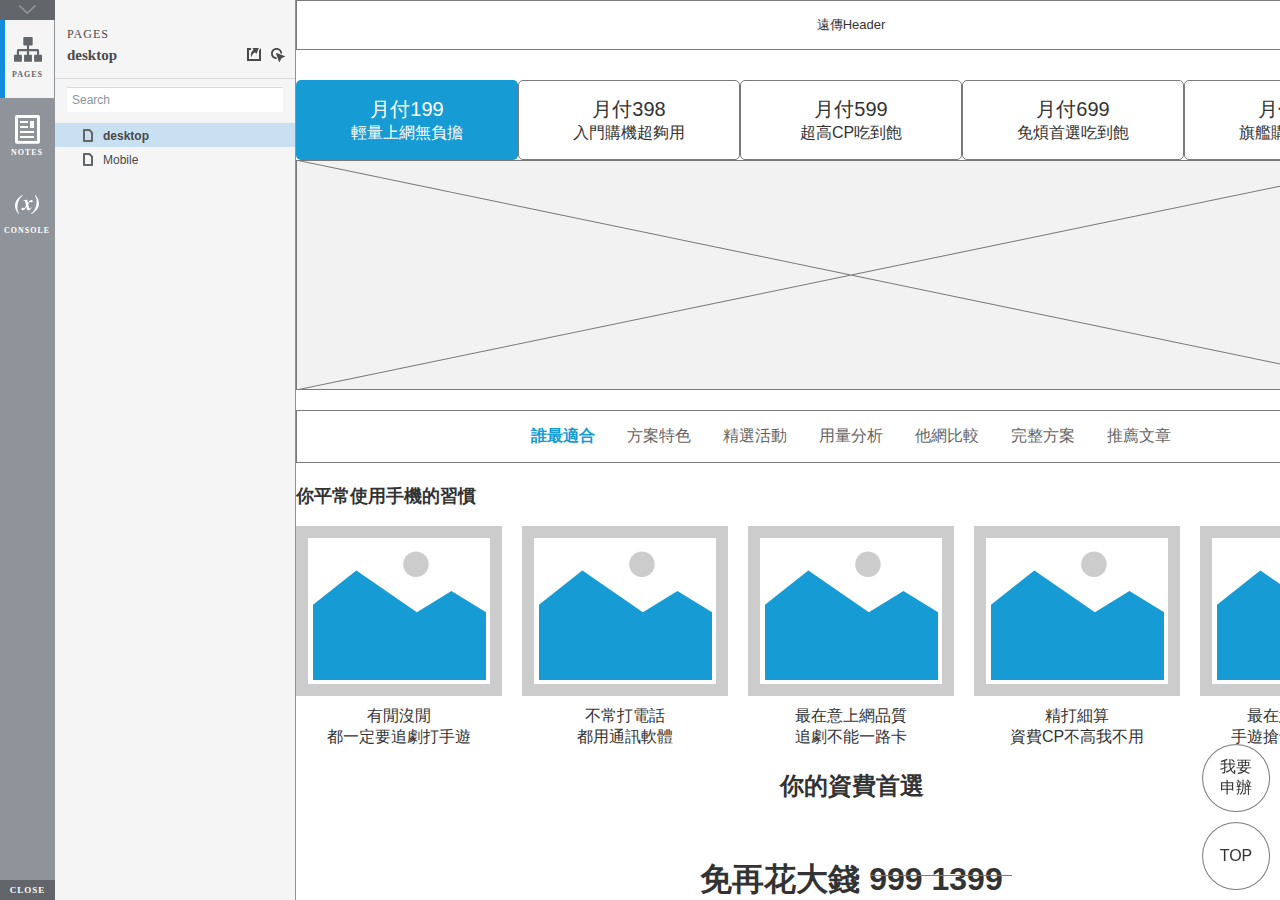
==== commit b5f09c64: "180419-2" ====
--- a/prototype/index.html
+++ b/prototype/index.html
@@ -1,1055 +1,503 @@
 ﻿<!DOCTYPE html>
-<html>
-  <head>
-    <title>Index</title>
+<html xmlns="http://www.w3.org/1999/xhtml" xml:lang="en" lang="en">
+<head>
+    <title>Untitled Document</title>
     <meta http-equiv="X-UA-Compatible" content="IE=edge"/>
-    <meta http-equiv="content-type" content="text/html; charset=utf-8"/>
-    <meta name="apple-mobile-web-app-capable" content="yes"/>
-    <link href="resources/css/jquery-ui-themes.css" type="text/css" rel="stylesheet"/>
-    <link href="resources/css/axure_rp_page.css" type="text/css" rel="stylesheet"/>
-    <link href="data/styles.css" type="text/css" rel="stylesheet"/>
-    <link href="files/index/styles.css" type="text/css" rel="stylesheet"/>
-    <script src="resources/scripts/jquery-1.7.1.min.js"></script>
-    <script src="resources/scripts/jquery-ui-1.8.10.custom.min.js"></script>
-    <script src="resources/scripts/axure/axQuery.js"></script>
-    <script src="resources/scripts/axure/globals.js"></script>
-    <script src="resources/scripts/axutils.js"></script>
-    <script src="resources/scripts/axure/annotation.js"></script>
-    <script src="resources/scripts/axure/axQuery.std.js"></script>
-    <script src="resources/scripts/axure/doc.js"></script>
-    <script src="data/document.js"></script>
-    <script src="resources/scripts/messagecenter.js"></script>
-    <script src="resources/scripts/axure/events.js"></script>
-    <script src="resources/scripts/axure/recording.js"></script>
-    <script src="resources/scripts/axure/action.js"></script>
-    <script src="resources/scripts/axure/expr.js"></script>
-    <script src="resources/scripts/axure/geometry.js"></script>
-    <script src="resources/scripts/axure/flyout.js"></script>
-    <script src="resources/scripts/axure/ie.js"></script>
-    <script src="resources/scripts/axure/model.js"></script>
-    <script src="resources/scripts/axure/repeater.js"></script>
-    <script src="resources/scripts/axure/sto.js"></script>
-    <script src="resources/scripts/axure/utils.temp.js"></script>
-    <script src="resources/scripts/axure/variables.js"></script>
-    <script src="resources/scripts/axure/drag.js"></script>
-    <script src="resources/scripts/axure/move.js"></script>
-    <script src="resources/scripts/axure/visibility.js"></script>
-    <script src="resources/scripts/axure/style.js"></script>
-    <script src="resources/scripts/axure/adaptive.js"></script>
-    <script src="resources/scripts/axure/tree.js"></script>
-    <script src="resources/scripts/axure/init.temp.js"></script>
-    <script src="files/index/data.js"></script>
-    <script src="resources/scripts/axure/legacy.js"></script>
-    <script src="resources/scripts/axure/viewer.js"></script>
-    <script src="resources/scripts/axure/math.js"></script>
+    <meta http-equiv="content-type" content="text/html; charset=utf-8" />
+    <meta name="viewport" content="width=device-width, initial-scale=1.0" />
+    <meta name="apple-mobile-web-app-capable" content="yes" />
+    <link type="text/css" href="resources/css/reset.css" rel="Stylesheet" />
+    <link type="text/css" href="resources/css/default.css" rel="Stylesheet" />
+    <!--<link href='https://fonts.googleapis.com/css?family=Nunito:300' rel='stylesheet' type='text/css'>-->
+
     <script type="text/javascript">
-      $axure.utils.getTransparentGifPath = function() { return 'resources/images/transparent.gif'; };
-      $axure.utils.getOtherPath = function() { return 'resources/Other.html'; };
-      $axure.utils.getReloadPath = function() { return 'resources/reload.html'; };
+        if (location.href.toString().indexOf('file://localhost/') == 0) {
+            location.href = location.href.toString().replace('file://localhost/', 'file:///');
+        }
     </script>
-  </head>
-  <body>
-    <div id="base" class="">
-
-      <!-- Unnamed (Rectangle) -->
-      <div id="u0" class="ax_default box_1">
-        <div id="u0_div" class=""></div>
-        <!-- Unnamed () -->
-        <div id="u1" class="text" style="visibility: visible;">
-          <p><span style="font-family:'Arial Negreta', 'Arial Normal', 'Arial';font-weight:700;color:#169BD5;">誰最適合</span><span style="font-family:'Arial Normal', 'Arial';font-weight:400;color:#169BD5;">　　</span><span style="font-family:'Arial Normal', 'Arial';font-weight:400;color:#666666;">方案特色　　精選活動　　用量分析　　他網比較　　完整方案　　推薦文章</span></p>
+
+    <script type="text/javascript" src="resources/scripts/jquery-1.7.1.min.js"></script>
+    <script type="text/javascript" src="resources/scripts/player/splitter.js"></script>
+    <script type="text/javascript" src="resources/scripts/axutils.js"></script>
+    <script type="text/javascript" src="resources/scripts/player/axplayer.js"></script>
+    <script type="text/javascript" src="resources/scripts/messagecenter.js"></script>
+    <script type="text/javascript" src="data/document.js"></script>
+    <style type="text/css">
+
+#outerContainer {
+	width:1000px;
+	height:1500px;
+}
+
+.vsplitbar {
+    width: 3px;
+    /*background: #B9B9B9;*/
+    border-right: 1px solid #8f949a;
+}
+
+.vsplitbar:hover, .vsplitbar.active {
+    background: #8f949a;
+}
+
+#rightPanel {
+    background-color: White;
+}
+
+/*#leftPanel {
+    min-width: 120px;
+}*/
+
+.splitterMask {
+   position:absolute;
+   top: 0;
+   left: 0;
+   width: 100%;
+   height: 100%;
+   overflow: hidden;
+   background-image: url(resources/images/transparent.gif);
+   z-index: 20000;
+}
+
+    </style>
+    <script type="text/javascript" language="JavaScript"><!--
+        var SITEMAP_COLLAPSE_VAR_NAME = 'c';
+        var PLUGIN_VAR_NAME = 'g';
+        var FOOTNOTES_VAR_NAME = 'fn';
+        var ADAPTIVE_VIEW_VAR_NAME = 'view';
+        var lastLeftPanelWidth = 295;
+        var toolBarOnly = true;
+
+        // isolate scope
+        (function() {
+            setUpController();
+
+            var configuration = $axure.document.configuration;
+            var _settings = {};
+            _settings.projectId = configuration.prototypeId;
+            _settings.isAxshare = configuration.isAxshare;
+            _settings.loadFeedbackPlugin = configuration.loadFeedbackPlugin;
+            var cHash = getHashStringVar(SITEMAP_COLLAPSE_VAR_NAME);
+            _settings.startCollapsed = cHash == "1";
+            if(cHash == "2") closePlayer();
+            var gHash = getHashStringVar(PLUGIN_VAR_NAME);
+            if(gHash == "") gHash = 1;
+            _settings.startPluginGid = gHash;
+
+            $axure.player.settings = _settings;
+
+            $(window).bind('load', function() {
+                if(CHROME_5_LOCAL && !$('body').attr('pluginDetected')) {
+                    window.location = 'resources/chrome/chrome.html';
+                }
+            });
+
+            $(document).ready(function() {
+                $axure.page.bind('load.start', mainFrame_onload);
+                $axure.messageCenter.addMessageListener(messageCenter_message);
+
+                $(document).on('pluginShown', function (event, data) {
+                    setVarInCurrentUrlHash('g', data ? data : '');
+                });
+
+                $(document).on('pluginCreated', function(event, data) {
+                    if($axure.player.settings.startPluginGid == data) {
+                        $axure.player.showPlugin(data);
+                    }
+                });
+
+                if($axure.player.settings.loadFeedbackPlugin) {
+                    if($axure.player.settings.isAxshare) {
+                        $axure.utils.loadJS('/Scripts/plugins/feedback/feedback8.js');
+                    } else {
+                        $axure.utils.loadJS('http://share.axure.com/Scripts/plugins/feedback/feedback8.js');
+                    }
+                }
+
+                if(navigator.userAgent.indexOf("MSIE") >= 0) $('#outerContainer').width('100%');
+                initialize();
+                if($axure.player.settings.startCollapsed) $('#outerContainer').splitter({ sizeLeft: 0 });
+                else $('#outerContainer').splitter({ sizeLeft: lastLeftPanelWidth });
+                $('#leftPanel').width(lastLeftPanelWidth);
+
+                $(window).resize(function() { resizeContent(); });
+
+                $('#maximizePanelContainer').hide();
+
+                initializeLogo();
+
+                $(window).resize();
+                resizeContent();
+
+                $axure.player.collapseToBar();
+
+                if($axure.player.settings.startCollapsed) {
+                    collapse();
+                    $('#leftPanel').width(0);
+                }
+
+                if(MOBILE_DEVICE) {
+                    $('#interfaceControlFrameMinimizeContainer').height('45px');
+                    $('#interfaceControlFrameMinimizeContainer a').height('45px');
+                    $('#interfaceControlFrameHeaderContainer').css('margin-top','45px');
+                    $('#interfaceControlFrameCloseContainer a').css('padding','10px 0px');
+                    $('#maximizePanelContainer').height('45px');//.css('top','inherit').css('bottom','0px');
+
+                    $('body').removeClass('hashover');
+
+                    if(IOS) {
+                        $('#rightPanel').css('overflow', 'auto').css('-webkit-overflow-scrolling', 'touch').css('-ms-overflow-x', 'hidden');
+
+                        window.addEventListener("orientationchange", function() {
+                            var viewport = document.querySelector("meta[name=viewport]");
+                            //so iOS doesn't zoom when switching back to portrait
+                            viewport.setAttribute('content', 'width=device-width, initial-scale=1.0, maximum-scale=1.0');
+                            viewport.setAttribute('content', 'width=device-width, initial-scale=1.0');
+                            resizeContent();
+                        }, false);
+
+                        $axure.page.bind('load.start', function() {
+                            resizeContent();
+                        });
+                    }
+                }
+
+            });
+
+            function initialize() {
+                var legacyQString = getQueryString("Page");
+                if (legacyQString.length > 0) {
+                    location.href = location.href.substring(0, location.href.indexOf("?")) + "#p=" + legacyQString;
+                    return;
+                }
+
+                var mainFrame = document.getElementById("mainFrame");
+                mainFrame.contentWindow.location.href = getInitialUrl();
+            }
+
+            function initializeLogo() {
+                if($axure.document.configuration.logoImagePath) {
+                    var image = new Image();
+                    image.onload = function() {
+                        $('#logoImage').css('max-width', this.width + 'px');
+                        $axure.player.resizeContent();
+                    };
+                    image.src = $axure.document.configuration.logoImagePath;
+
+                    $('#interfaceControlFrameLogoImageContainer').html('<img id="logoImage" src="" />');
+                    $('#logoImage').attr('src', $axure.document.configuration.logoImagePath).load(function() { resizeContent(); });
+                } else $('#interfaceControlFrameLogoImageContainer').hide();
+
+                if ($axure.document.configuration.logoImageCaption) {
+                    $('#interfaceControlFrameLogoCaptionContainer').html($axure.document.configuration.logoImageCaption);
+                } else $('#interfaceControlFrameLogoCaptionContainer').hide();
+
+                if(!$('#interfaceControlFrameLogoImageContainer').is(':visible') && !$('#interfaceControlFrameLogoCaptionContainer').is(':visible')) {
+                    $('#interfaceControlFrameLogoContainer').hide();
+                }
+            }
+
+            var resizeContent = $axure.player.resizeContent = function() {
+                var newHeight = $(window).height();
+                var newWidth = $(window).width();
+
+                var controlContainerHeight = newHeight;// - 30;
+                if($('#interfaceControlFrameLogoContainer').is(':visible')) controlContainerHeight -= $('#interfaceControlFrameLogoContainer').outerHeight();// + 16;
+
+                $('#outerContainer').height(newHeight).width(newWidth);
+                $('.vsplitbar').height(newHeight);
+                $('#leftPanel').height(newHeight);
+                $('#interfaceControlFrame').height(newHeight);
+                $('#interfaceControlFrameContainer').height(newHeight);
+                $('#interfaceControlFrameHostContainer').height(controlContainerHeight);
+
+                $('#rightPanel').height(newHeight);
+                $('#mainFrame').height(newHeight);
+
+                if($('#leftPanel').is(':visible')) $('#rightPanel').width($(window).width() - $('#leftPanel').width() - 1);// $('.vsplitbar').width());
+                else $('#rightPanel').width($(window).width());
+
+                $(document).trigger('ContainerHeightChange',[controlContainerHeight]);
+
+                if(MOBILE_DEVICE) {
+                    if(!(getHashStringVar(ADAPTIVE_VIEW_VAR_NAME).length > 0)) $axure.messageCenter.postMessage('setAdaptiveViewForSize', {'width':newWidth, 'height':$('#rightPanel').height()});
+                }
+            }
+
+            var collapseToBar = $axure.player.collapseToBar = function() {
+                lastLeftPanelWidth = $('#leftPanel').width();
+                $('#leftPanel').width('55px');
+                $('.vsplitbar').hide();
+                $('#rightPanel').width($(window).width() - $('#leftPanel').width());
+                $(window).resize();
+                $('#outerContainer').trigger('resize');
+                toolBarOnly = true;
+            }
+
+            var expandFromBar = $axure.player.expandFromBar = function() {
+                if($('.vsplitbar').is(':visible')) return;
+
+                $('#leftPanel').width(lastLeftPanelWidth);
+                $('.vsplitbar').show();
+                $('#rightPanel').width($(window).width() - $('#leftPanel').width() - 1);// $('.vsplitbar').width());
+                $(window).resize();
+                $('#outerContainer').trigger('resize');
+                toolBarOnly = false;
+            }
+
+        })();
+
+        function messageCenter_message(message, data) {
+            if(message == 'expandFrame') expand();
+            else if(message == 'getCollapseFrameOnLoad' && $axure.player.settings.startCollapsed && !MOBILE_DEVICE) $axure.messageCenter.postMessage('collapseFrameOnLoad');
+        }
+
+
+        function getInitialUrl() {
+            var pageName = getHashStringVar("p");
+            if(pageName.length > 0) return pageName + ".html";
+            else {
+                var url = getFirstPageUrl($axure.document.sitemap.rootNodes);
+                return (url ? url : "about:blank");
+            }
+        }
+
+        function getFirstPageUrl(nodes) {
+            for (var i = 0; i < nodes.length; i++) {
+                var node = nodes[i];
+                if (node.url) return node.url;
+                else {
+                    var hasChildren = (node.children && node.children.length > 0);
+                    if (hasChildren) {
+                        var url = getFirstPageUrl(node.children);
+                        if (url) return url;
+                    }
+                }
+            }
+            return null;
+        }
+
+        function closePlayer() {
+            if($axure.page.location) window.location.href = $axure.page.location;
+            else {
+                var pageFile = getInitialUrl();
+                var currentLocation = window.location.toString();
+                window.location.href = currentLocation.substr(0, currentLocation.lastIndexOf("/") + 1) + pageFile;
+            }
+        }
+
+        function replaceHash(newHash) {
+            var currentLocWithoutHash = window.location.toString().split('#')[0];
+
+            //We use replace so that every hash change doesn't get appended to the history stack.
+            //We use replaceState in browsers that support it, else replace the location
+            if(typeof window.history.replaceState != 'undefined') {
+                try {
+                    //Chrome 45 (Version 45.0.2454.85 m) started throwing an error here when generated locally (this only happens with sitemap open) which broke all interactions.
+                    //try catch breaks the url adjusting nicely when the sitemap is open, but all interactions and forward and back buttons work.
+                    //Uncaught SecurityError: Failed to execute 'replaceState' on 'History': A history state object with URL 'file:///C:/Users/Ian/Documents/Axure/HTML/Untitled/start.html#p=home' cannot be created in a document with origin 'null'.
+                    window.history.replaceState(null, null, currentLocWithoutHash + newHash);
+                } catch(ex) {}
+            } else {
+                window.location.replace(currentLocWithoutHash + newHash);
+            }
+        }
+
+        function collapse() {
+            setVarInCurrentUrlHash('c', 1);
+            if(!toolBarOnly) lastLeftPanelWidth = $('#leftPanel').width();
+
+            $('#maximizePanelContainer').show();
+            $('#leftPanel').hide();
+            $('.vsplitbar').hide();
+            $('#rightPanel').width($(window).width());
+            $(window).resize();
+            $('#outerContainer').trigger('resize');
+
+            $(document).trigger('sidebarCollapse');
+
+            if(MOBILE_DEVICE) {
+                $('#maximizePanelContainer').animate({
+                    top:$('#rightPanel').height() - $('#maximizePanelContainer').height()
+                }, 300, 'swing', function() {
+                    $('#maximizePanelContainer').css('top', 'inherit').css('bottom', '0px');
+                });
+            }
+        }
+
+        function expand() {
+            if(MOBILE_DEVICE) {
+                $('#maximizePanelContainer').css('top', '0px').css('bottom', 'inherit');
+            }
+
+            deleteVarFromCurrentUrlHash('c');
+            $('#maximizePanelContainer').hide();
+            $('#leftPanel').width(lastLeftPanelWidth);
+            $('#leftPanel').show();
+            if(!toolBarOnly) {
+                $('.vsplitbar').show();
+                $('#rightPanel').width($(window).width() - $('#leftPanel').width() - 1);
+            } else {
+                $axure.player.collapseToBar();
+            }
+            $(window).resize();
+            $('#outerContainer').trigger('resize');
+
+            $(document).trigger('sidebarExpanded');
+        }
+
+
+        function mainFrame_onload() {
+            if($axure.page.pageName) document.title = $axure.page.pageName;
+        }
+
+        function getQueryString(query) {
+            var qstring = self.location.href.split("?");
+            if(qstring.length < 2) return "";
+            return GetParameter(qstring, query);
+        }
+
+        function GetParameter(qstring, query) {
+            var prms = qstring[1].split("&");
+            var frmelements = new Array();
+            var currprmeter, querystr = "";
+
+            for(var i = 0; i < prms.length; i++) {
+                currprmeter = prms[i].split("=");
+                frmelements[i] = new Array();
+                frmelements[i][0] = currprmeter[0];
+                frmelements[i][1] = currprmeter[1];
+            }
+
+            for(j = 0; j < frmelements.length; j++) {
+                if(frmelements[j][0].toLowerCase() == query.toLowerCase()) {
+                    querystr = frmelements[j][1];
+                    break;
+                }
+            }
+            return querystr;
+        }
+
+        function getHashStringVar(query) {
+            var qstring = self.location.href.split("#");
+            if(qstring.length < 2) return "";
+            return GetParameter(qstring, query);
+        }
+
+        function setHashStringVar(currentHash, varName, varVal) {
+            var varWithEqual = varName + '=';
+            var poundVarWithEqual = varVal === '' ? '' :  '#' + varName + '=' + varVal;
+            var ampVarWithEqual = varVal === '' ? '' :  '&' + varName + '=' + varVal;
+            var hashToSet = '';
+
+            var pageIndex = currentHash.indexOf('#' + varWithEqual);
+            if(pageIndex == -1) pageIndex = currentHash.indexOf('&' + varWithEqual);
+            if(pageIndex != -1) {
+                var newHash = currentHash.substring(0, pageIndex);
+
+                newHash = newHash == '' ? poundVarWithEqual : newHash + ampVarWithEqual;
+
+                var ampIndex = currentHash.indexOf('&', pageIndex + 1);
+                if(ampIndex != -1) {
+                    newHash = newHash == '' ? '#' + currentHash.substring(ampIndex + 1) : newHash + currentHash.substring(ampIndex);
+                }
+                hashToSet = newHash;
+            } else if(currentHash.indexOf('#') != -1) {
+                hashToSet = currentHash + ampVarWithEqual;
+            } else {
+                hashToSet = poundVarWithEqual;
+            }
+
+            if(hashToSet != '' || varVal == '') {
+                return hashToSet;
+            }
+
+            return null;
+        }
+
+        function setVarInCurrentUrlHash(varName, varVal) {
+            var newHash = setHashStringVar(window.location.hash, varName, varVal);
+
+            if(newHash != null) {
+                replaceHash(newHash);
+            }
+        }
+
+        function deleteHashStringVar(currentHash, varName) {
+            var varWithEqual = varName + '=';
+
+            var pageIndex = currentHash.indexOf('#' + varWithEqual);
+            if(pageIndex == -1) pageIndex = currentHash.indexOf('&' + varWithEqual);
+            if(pageIndex != -1) {
+                var newHash = currentHash.substring(0, pageIndex);
+
+                var ampIndex = currentHash.indexOf('&', pageIndex + 1);
+
+                //IF begin of string....if none blank, ELSE # instead of & and rest
+                //IF in string....prefix + if none blank, ELSE &-rest
+                if(newHash == '') { //beginning of string
+                    newHash = ampIndex != -1 ? '#' + currentHash.substring(ampIndex + 1) : '';
+                } else { //somewhere in the middle
+                    newHash = newHash + (ampIndex != -1 ? currentHash.substring(ampIndex) : '');
+                }
+
+                return newHash;
+            }
+
+            return null;
+        }
+
+        function deleteVarFromCurrentUrlHash(varName) {
+            var newHash = deleteHashStringVar(window.location.hash, varName);
+
+            if(newHash != null) {
+                replaceHash(newHash);
+            }
+        }
+    --></script>
+
+    <link type="text/css" rel="Stylesheet" href="plugins/sitemap/styles/sitemap.css" />
+    <script type="text/javascript" src="plugins/sitemap/sitemap.js"></script>
+    <link type="text/css" rel="Stylesheet" href="plugins/page_notes/styles/page_notes.css" />
+    <script type="text/javascript" src="plugins/page_notes/page_notes.js"></script>
+    <!--<link type="text/css" rel="Stylesheet" href="plugins/recordplay/styles/recordplay.css" />
+    <script type="text/javascript" src="plugins/recordplay/recordplay.js"></script>-->
+    <link type="text/css" rel="Stylesheet" href="plugins/debug/styles/debug.css" />
+    <script type="text/javascript" src="plugins/debug/debug.js"></script>
+
+</head>
+<body scroll="no" class="hashover">
+    <div id="outerContainer">
+
+        <div id="leftPanel">
+            <div id="interfaceControlFrame">
+                <div id="interfaceControlFrameMinimizeContainer">
+                    <a title="Collapse" id="interfaceControlFrameMinimizeButton" onclick="collapse();">&nbsp;</a>
+                </div>
+                <div id="interfaceControlFrameHeaderContainer">
+                    <ul id="interfaceControlFrameHeader"></ul>
+                </div>
+                <div id="interfaceControlFrameContainer">
+                    <div id="interfaceControlFrameLogoContainer">
+                        <div id="interfaceControlFrameLogoImageContainer"></div>
+                        <div id="interfaceControlFrameLogoCaptionContainer"></div>
+                    </div>
+                    <div id="interfaceControlFrameHostContainer">
+                    </div>
+                </div>
+                <div id="interfaceControlFrameCloseContainer">
+                    <a title="Close" id="interfaceControlFrameCloseButton" onclick="closePlayer();">CLOSE</a>
+                </div>
+            </div>
         </div>
-      </div>
-
-      <!-- Unnamed (global-fetnet-footer) -->
-
-      <!-- Unnamed (Rectangle) -->
-      <div id="u3" class="ax_default box_1">
-        <div id="u3_div" class=""></div>
-        <!-- Unnamed () -->
-        <div id="u4" class="text" style="visibility: visible;">
-          <p><span>遠傳Footer</span></p>
+        <div id="rightPanel">
+            <iframe id="mainFrame" name="mainFrame" width="100%" height="100%" src="" frameborder="0" style="display: block;" webkitallowfullscreen mozallowfullscreen allowfullscreen></iframe>
         </div>
-      </div>
-
-      <!-- Unnamed (global-fetnet-header) -->
-
-      <!-- Unnamed (Rectangle) -->
-      <div id="u6" class="ax_default box_1">
-        <div id="u6_div" class=""></div>
-        <!-- Unnamed () -->
-        <div id="u7" class="text" style="visibility: visible;">
-          <p><span>遠傳Header</span></p>
-        </div>
-      </div>
-
-      <!-- Unnamed (section-相關文章) -->
-
-      <!-- Unnamed (Group) -->
-      <div id="u9" class="ax_default">
-
-        <!-- Unnamed (Rectangle) -->
-        <div id="u10" class="ax_default heading_3">
-          <div id="u10_div" class=""></div>
-          <!-- Unnamed () -->
-          <div id="u11" class="text" style="visibility: visible;">
-            <p><span>看看他們怎麼說</span></p>
-          </div>
-        </div>
-
-        <!-- Unnamed (Group) -->
-        <div id="u12" class="ax_default">
-
-          <!-- Unnamed (Group) -->
-          <div id="u13" class="ax_default">
-
-            <!-- Unnamed (Image) -->
-            <div id="u14" class="ax_default image">
-              <img id="u14_img" class="img " src="images/index/u14.png"/>
-              <!-- Unnamed () -->
-              <div id="u15" class="text" style="display: none; visibility: hidden">
-                <p><span></span></p>
-              </div>
-            </div>
-
-            <!-- Unnamed (Rectangle) -->
-            <div id="u16" class="ax_default heading_3">
-              <div id="u16_div" class=""></div>
-              <!-- Unnamed () -->
-              <div id="u17" class="text" style="visibility: visible;">
-                <p style="font-size:13px;"><span>3C達人</span></p><p style="font-size:16px;"><span>雷諾瓦</span></p>
-              </div>
-            </div>
-
-            <!-- Unnamed (Rectangle) -->
-            <div id="u18" class="ax_default heading_3">
-              <div id="u18_div" class=""></div>
-              <!-- Unnamed () -->
-              <div id="u19" class="text" style="visibility: visible;">
-                <p><span>遠傳電信即將再推出自有品牌新機 Fareastone Smart 550，針對 4G 入門用戶，主打經濟實惠，採用 Android 7.0 作業...</span></p>
-              </div>
-            </div>
-
-            <!-- Unnamed (Rectangle) -->
-            <div id="u20" class="ax_default button">
-              <div id="u20_div" class=""></div>
-              <!-- Unnamed () -->
-              <div id="u21" class="text" style="visibility: visible;">
-                <p><span>觀看全文</span></p>
-              </div>
-            </div>
-          </div>
-        </div>
-
-        <!-- Unnamed (Group) -->
-        <div id="u22" class="ax_default">
-
-          <!-- Unnamed (Group) -->
-          <div id="u23" class="ax_default">
-
-            <!-- Unnamed (Image) -->
-            <div id="u24" class="ax_default image">
-              <img id="u24_img" class="img " src="images/index/u14.png"/>
-              <!-- Unnamed () -->
-              <div id="u25" class="text" style="display: none; visibility: hidden">
-                <p><span></span></p>
-              </div>
-            </div>
-
-            <!-- Unnamed (Rectangle) -->
-            <div id="u26" class="ax_default heading_3">
-              <div id="u26_div" class=""></div>
-              <!-- Unnamed () -->
-              <div id="u27" class="text" style="visibility: visible;">
-                <p style="font-size:13px;"><span>3C達人</span></p><p style="font-size:16px;"><span>雷諾瓦</span></p>
-              </div>
-            </div>
-
-            <!-- Unnamed (Rectangle) -->
-            <div id="u28" class="ax_default heading_3">
-              <div id="u28_div" class=""></div>
-              <!-- Unnamed () -->
-              <div id="u29" class="text" style="visibility: visible;">
-                <p><span>遠傳電信即將再推出自有品牌新機 Fareastone Smart 550，針對 4G 入門用戶，主打經濟實惠，採用 Android 7.0 作業...</span></p>
-              </div>
-            </div>
-
-            <!-- Unnamed (Rectangle) -->
-            <div id="u30" class="ax_default button">
-              <div id="u30_div" class=""></div>
-              <!-- Unnamed () -->
-              <div id="u31" class="text" style="visibility: visible;">
-                <p><span>觀看全文</span></p>
-              </div>
-            </div>
-          </div>
-        </div>
-
-        <!-- Unnamed (Group) -->
-        <div id="u32" class="ax_default">
-
-          <!-- Unnamed (Group) -->
-          <div id="u33" class="ax_default">
-
-            <!-- Unnamed (Image) -->
-            <div id="u34" class="ax_default image">
-              <img id="u34_img" class="img " src="images/index/u14.png"/>
-              <!-- Unnamed () -->
-              <div id="u35" class="text" style="display: none; visibility: hidden">
-                <p><span></span></p>
-              </div>
-            </div>
-
-            <!-- Unnamed (Rectangle) -->
-            <div id="u36" class="ax_default heading_3">
-              <div id="u36_div" class=""></div>
-              <!-- Unnamed () -->
-              <div id="u37" class="text" style="visibility: visible;">
-                <p style="font-size:13px;"><span>3C達人</span></p><p style="font-size:16px;"><span>雷諾瓦</span></p>
-              </div>
-            </div>
-
-            <!-- Unnamed (Rectangle) -->
-            <div id="u38" class="ax_default heading_3">
-              <div id="u38_div" class=""></div>
-              <!-- Unnamed () -->
-              <div id="u39" class="text" style="visibility: visible;">
-                <p><span>遠傳電信即將再推出自有品牌新機 Fareastone Smart 550，針對 4G 入門用戶，主打經濟實惠，採用 Android 7.0 作業...</span></p>
-              </div>
-            </div>
-
-            <!-- Unnamed (Rectangle) -->
-            <div id="u40" class="ax_default button">
-              <div id="u40_div" class=""></div>
-              <!-- Unnamed () -->
-              <div id="u41" class="text" style="visibility: visible;">
-                <p><span>觀看全文</span></p>
-              </div>
-            </div>
-          </div>
-        </div>
-      </div>
-
-      <!-- Unnamed (section-精選活動) -->
-
-      <!-- Unnamed (Group) -->
-      <div id="u43" class="ax_default">
-
-        <!-- Unnamed (Rectangle) -->
-        <div id="u44" class="ax_default heading_3">
-          <div id="u44_div" class=""></div>
-          <!-- Unnamed () -->
-          <div id="u45" class="text" style="visibility: visible;">
-            <p><span>精選活動</span></p>
-          </div>
-        </div>
-
-        <!-- Unnamed (Group) -->
-        <div id="u46" class="ax_default">
-
-          <!-- Unnamed (Group) -->
-          <div id="u47" class="ax_default">
-
-            <!-- Unnamed (Image) -->
-            <div id="u48" class="ax_default image">
-              <img id="u48_img" class="img " src="images/index/u48.png"/>
-              <!-- Unnamed () -->
-              <div id="u49" class="text" style="display: none; visibility: hidden">
-                <p><span></span></p>
-              </div>
-            </div>
-
-            <!-- Unnamed (Image) -->
-            <div id="u50" class="ax_default image">
-              <img id="u50_img" class="img " src="images/index/u48.png"/>
-              <!-- Unnamed () -->
-              <div id="u51" class="text" style="display: none; visibility: hidden">
-                <p><span></span></p>
-              </div>
-            </div>
-
-            <!-- Unnamed (Image) -->
-            <div id="u52" class="ax_default image">
-              <img id="u52_img" class="img " src="images/index/u48.png"/>
-              <!-- Unnamed () -->
-              <div id="u53" class="text" style="display: none; visibility: hidden">
-                <p><span></span></p>
-              </div>
-            </div>
-          </div>
-        </div>
-      </div>
-
-      <!-- Unnamed (Group) -->
-      <div id="u54" class="ax_default">
-
-        <!-- Unnamed (Rectangle) -->
-        <div id="u55" class="ax_default heading_3">
-          <div id="u55_div" class=""></div>
-          <!-- Unnamed () -->
-          <div id="u56" class="text" style="visibility: visible;">
-            <p><span>網路用量分析</span></p>
-          </div>
-        </div>
-
-        <!-- Unnamed (Group) -->
-        <div id="u57" class="ax_default">
-        </div>
-
-        <!-- Unnamed (Rectangle) -->
-        <div id="u58" class="ax_default paragraph">
-          <div id="u58_div" class=""></div>
-          <!-- Unnamed () -->
-          <div id="u59" class="text" style="visibility: visible;">
-            <p><span>* 1GB=1024MB</span></p><p><span>* 網路用量因檔案品質、使用習慣不同而有所差異。數據僅作參考用。</span></p>
-          </div>
-        </div>
-
-        <!-- Unnamed (Group) -->
-        <div id="u60" class="ax_default">
-
-          <!-- Unnamed (Rectangle) -->
-          <div id="u61" class="ax_default heading_2">
-            <div id="u61_div" class=""></div>
-            <!-- Unnamed () -->
-            <div id="u62" class="text" style="visibility: visible;">
-              <p><span>你最常忽略的高流量使用習慣</span></p>
-            </div>
-          </div>
-        </div>
-
-        <!-- Unnamed (Image) -->
-        <div id="u63" class="ax_default image">
-          <img id="u63_img" class="img " src="images/index/u63.png"/>
-          <!-- Unnamed () -->
-          <div id="u64" class="text" style="display: none; visibility: hidden">
-            <p><span></span></p>
-          </div>
-        </div>
-
-        <!-- Unnamed (Image) -->
-        <div id="u65" class="ax_default image">
-          <img id="u65_img" class="img " src="images/index/u63.png"/>
-          <!-- Unnamed () -->
-          <div id="u66" class="text" style="display: none; visibility: hidden">
-            <p><span></span></p>
-          </div>
-        </div>
-
-        <!-- Unnamed (Image) -->
-        <div id="u67" class="ax_default image">
-          <img id="u67_img" class="img " src="images/index/u63.png"/>
-          <!-- Unnamed () -->
-          <div id="u68" class="text" style="display: none; visibility: hidden">
-            <p><span></span></p>
-          </div>
-        </div>
-
-        <!-- Unnamed (Image) -->
-        <div id="u69" class="ax_default image">
-          <img id="u69_img" class="img " src="images/index/u63.png"/>
-          <!-- Unnamed () -->
-          <div id="u70" class="text" style="display: none; visibility: hidden">
-            <p><span></span></p>
-          </div>
-        </div>
-
-        <!-- Unnamed (Image) -->
-        <div id="u71" class="ax_default image">
-          <img id="u71_img" class="img " src="images/index/u63.png"/>
-          <!-- Unnamed () -->
-          <div id="u72" class="text" style="display: none; visibility: hidden">
-            <p><span></span></p>
-          </div>
-        </div>
-
-        <!-- Unnamed (Rectangle) -->
-        <div id="u73" class="ax_default heading_3">
-          <div id="u73_div" class=""></div>
-          <!-- Unnamed () -->
-          <div id="u74" class="text" style="visibility: visible;">
-            <p style="font-size:18px;"><span style="font-family:'Arial Negreta', 'Arial Normal', 'Arial';font-weight:700;">看高畫質Youtube影片</span></p><p style="font-size:16px;"><span style="font-family:'Arial Normal', 'Arial';font-weight:400;">看10分鐘約150MB</span></p><p style="font-size:16px;"><span style="font-family:'Arial Normal', 'Arial';font-weight:400;">一天看1小時</span></p><p style="font-size:16px;"><span style="font-family:'Arial Normal', 'Arial';font-weight:400;">一個月約2.7GB</span></p>
-          </div>
-        </div>
-
-        <!-- Unnamed (Rectangle) -->
-        <div id="u75" class="ax_default heading_3">
-          <div id="u75_div" class=""></div>
-          <!-- Unnamed () -->
-          <div id="u76" class="text" style="visibility: visible;">
-            <p style="font-size:18px;"><span style="font-family:'Arial Negreta', 'Arial Normal', 'Arial';font-weight:700;">看Friday影音</span></p><p style="font-size:16px;"><span style="font-family:'Arial Normal', 'Arial';font-weight:400;">一部電影約1.5GB</span></p><p style="font-size:16px;"><span style="font-family:'Arial Normal', 'Arial';font-weight:400;">一週看2部</span></p><p style="font-size:16px;"><span style="font-family:'Arial Normal', 'Arial';font-weight:400;">一個月約12GB</span></p>
-          </div>
-        </div>
-
-        <!-- Unnamed (Rectangle) -->
-        <div id="u77" class="ax_default heading_3">
-          <div id="u77_div" class=""></div>
-          <!-- Unnamed () -->
-          <div id="u78" class="text" style="visibility: visible;">
-            <p style="font-size:18px;"><span style="font-family:'Arial Negreta', 'Arial Normal', 'Arial';font-weight:700;">線上高畫質追劇</span></p><p style="font-size:16px;"><span style="font-family:'Arial Normal', 'Arial';font-weight:400;">一集約40分鐘約40MB</span></p><p style="font-size:16px;"><span style="font-family:'Arial Normal', 'Arial';font-weight:400;">一天看3集</span></p><p style="font-size:16px;"><span style="font-family:'Arial Normal', 'Arial';font-weight:400;">一個月約36GB</span></p>
-          </div>
-        </div>
-
-        <!-- Unnamed (Rectangle) -->
-        <div id="u79" class="ax_default heading_3">
-          <div id="u79_div" class=""></div>
-          <!-- Unnamed () -->
-          <div id="u80" class="text" style="visibility: visible;">
-            <p style="font-size:18px;"><span style="font-family:'Arial Negreta', 'Arial Normal', 'Arial';font-weight:700;">玩手遊</span></p><p style="font-size:16px;"><span style="font-family:'Arial Normal', 'Arial';font-weight:400;">每10分鐘約20MB</span></p><p style="font-size:16px;"><span style="font-family:'Arial Normal', 'Arial';font-weight:400;">一天玩2小時</span></p><p style="font-size:16px;"><span style="font-family:'Arial Normal', 'Arial';font-weight:400;">一個月約7.2GB</span></p>
-          </div>
-        </div>
-
-        <!-- Unnamed (Rectangle) -->
-        <div id="u81" class="ax_default heading_3">
-          <div id="u81_div" class=""></div>
-          <!-- Unnamed () -->
-          <div id="u82" class="text" style="visibility: visible;">
-            <p style="font-size:18px;"><span style="font-family:'Arial Negreta', 'Arial Normal', 'Arial';font-weight:700;">聽音樂</span></p><p style="font-size:16px;"><span style="font-family:'Arial Normal', 'Arial';font-weight:400;">一首歌約5MB</span></p><p style="font-size:16px;"><span style="font-family:'Arial Normal', 'Arial';font-weight:400;">一天聽30首歌</span></p><p style="font-size:16px;"><span style="font-family:'Arial Normal', 'Arial';font-weight:400;">一個月約4.5GB</span></p>
-          </div>
-        </div>
-      </div>
-
-      <!-- Unnamed (Group) -->
-      <div id="u83" class="ax_default">
-
-        <!-- Unnamed (Rectangle) -->
-        <div id="u84" class="ax_default heading_3">
-          <div id="u84_div" class=""></div>
-          <!-- Unnamed () -->
-          <div id="u85" class="text" style="visibility: visible;">
-            <p><span>為什麼要選擇遠傳</span></p>
-          </div>
-        </div>
-
-        <!-- Unnamed (Group) -->
-        <div id="u86" class="ax_default">
-
-          <!-- Unnamed (Rectangle) -->
-          <div id="u87" class="ax_default heading_2">
-            <div id="u87_div" class=""></div>
-            <!-- Unnamed () -->
-            <div id="u88" class="text" style="visibility: visible;">
-              <p><span>他們網內免費，但我們用戶大勝七倍。</span></p><p><span>用戶夠多，網內免費才有意義！</span></p>
-            </div>
-          </div>
-
-          <!-- Unnamed (Rectangle) -->
-          <div id="u89" class="ax_default heading_1">
-            <div id="u89_div" class=""></div>
-            <!-- Unnamed () -->
-            <div id="u90" class="text" style="visibility: visible;">
-              <p><span>“</span></p>
-            </div>
-          </div>
-
-          <!-- Unnamed (Rectangle) -->
-          <div id="u91" class="ax_default heading_1">
-            <div id="u91_div" class=""></div>
-            <!-- Unnamed () -->
-            <div id="u92" class="text" style="visibility: visible;">
-              <p><span>”</span></p>
-            </div>
-          </div>
-
-          <!-- Unnamed (Image) -->
-          <div id="u93" class="ax_default image">
-            <img id="u93_img" class="img " src="images/index/u93.png"/>
-            <!-- Unnamed () -->
-            <div id="u94" class="text" style="display: none; visibility: hidden">
-              <p><span></span></p>
-            </div>
-          </div>
-
-          <!-- Unnamed (Rectangle) -->
-          <div id="u95" class="ax_default heading_3">
-            <div id="u95_div" class=""></div>
-            <!-- Unnamed () -->
-            <div id="u96" class="text" style="visibility: visible;">
-              <p><span>台XX星</span></p>
-            </div>
-          </div>
-
-          <!-- Unnamed (Image) -->
-          <div id="u97" class="ax_default image">
-            <img id="u97_img" class="img " src="images/index/u97.png"/>
-            <!-- Unnamed () -->
-            <div id="u98" class="text" style="display: none; visibility: hidden">
-              <p><span></span></p>
-            </div>
-          </div>
-
-          <!-- Unnamed (Rectangle) -->
-          <div id="u99" class="ax_default heading_3">
-            <div id="u99_div" class=""></div>
-            <!-- Unnamed () -->
-            <div id="u100" class="text" style="visibility: visible;">
-              <p><span>遠傳</span></p>
-            </div>
-          </div>
-        </div>
-
-        <!-- Unnamed (Group) -->
-        <div id="u101" class="ax_default">
-
-          <!-- Unnamed (Rectangle) -->
-          <div id="u102" class="ax_default heading_2">
-            <div id="u102_div" class=""></div>
-            <!-- Unnamed () -->
-            <div id="u103" class="text" style="visibility: visible;">
-              <p><span>它們送你行動電源。</span></p><p><span>我們送你超值家電二選一。</span></p>
-            </div>
-          </div>
-
-          <!-- Unnamed (Rectangle) -->
-          <div id="u104" class="ax_default heading_1">
-            <div id="u104_div" class=""></div>
-            <!-- Unnamed () -->
-            <div id="u105" class="text" style="visibility: visible;">
-              <p><span>“</span></p>
-            </div>
-          </div>
-
-          <!-- Unnamed (Rectangle) -->
-          <div id="u106" class="ax_default heading_1">
-            <div id="u106_div" class=""></div>
-            <!-- Unnamed () -->
-            <div id="u107" class="text" style="visibility: visible;">
-              <p><span>”</span></p>
-            </div>
-          </div>
-
-          <!-- Unnamed (Image) -->
-          <div id="u108" class="ax_default image">
-            <img id="u108_img" class="img " src="images/index/u93.png"/>
-            <!-- Unnamed () -->
-            <div id="u109" class="text" style="display: none; visibility: hidden">
-              <p><span></span></p>
-            </div>
-          </div>
-
-          <!-- Unnamed (Rectangle) -->
-          <div id="u110" class="ax_default heading_3">
-            <div id="u110_div" class=""></div>
-            <!-- Unnamed () -->
-            <div id="u111" class="text" style="visibility: visible;">
-              <p><span>台XX星</span></p>
-            </div>
-          </div>
-
-          <!-- Unnamed (Image) -->
-          <div id="u112" class="ax_default image">
-            <img id="u112_img" class="img " src="images/index/u97.png"/>
-            <!-- Unnamed () -->
-            <div id="u113" class="text" style="display: none; visibility: hidden">
-              <p><span></span></p>
-            </div>
-          </div>
-
-          <!-- Unnamed (Rectangle) -->
-          <div id="u114" class="ax_default heading_3">
-            <div id="u114_div" class=""></div>
-            <!-- Unnamed () -->
-            <div id="u115" class="text" style="visibility: visible;">
-              <p><span>遠傳</span></p>
-            </div>
-          </div>
-        </div>
-      </div>
-
-      <!-- Unnamed (Group) -->
-      <div id="u116" class="ax_default">
-
-        <!-- Unnamed (Rectangle) -->
-        <div id="u117" class="ax_default heading_3">
-          <div id="u117_div" class=""></div>
-          <!-- Unnamed () -->
-          <div id="u118" class="text" style="visibility: visible;">
-            <p><span>完整資費表格</span></p>
-          </div>
-        </div>
-
-        <!-- Unnamed (Table) -->
-        <div id="u119" class="ax_default">
-
-          <!-- Unnamed (Table Cell) -->
-          <div id="u120" class="ax_default table_cell">
-            <img id="u120_img" class="img " src="images/index/u120.png"/>
-            <!-- Unnamed () -->
-            <div id="u121" class="text" style="visibility: visible;">
-              <p><span>Column 1</span></p>
-            </div>
-          </div>
-
-          <!-- Unnamed (Table Cell) -->
-          <div id="u122" class="ax_default table_cell">
-            <img id="u122_img" class="img " src="images/index/u120.png"/>
-            <!-- Unnamed () -->
-            <div id="u123" class="text" style="visibility: visible;">
-              <p><span>Column 2</span></p>
-            </div>
-          </div>
-
-          <!-- Unnamed (Table Cell) -->
-          <div id="u124" class="ax_default table_cell">
-            <img id="u124_img" class="img " src="images/index/u124.png"/>
-            <!-- Unnamed () -->
-            <div id="u125" class="text" style="visibility: visible;">
-              <p><span>Column 3</span></p>
-            </div>
-          </div>
-
-          <!-- Unnamed (Table Cell) -->
-          <div id="u126" class="ax_default table_cell">
-            <img id="u126_img" class="img " src="images/index/u120.png"/>
-            <!-- Unnamed () -->
-            <div id="u127" class="text" style="display: none; visibility: hidden">
-              <p><span></span></p>
-            </div>
-          </div>
-
-          <!-- Unnamed (Table Cell) -->
-          <div id="u128" class="ax_default table_cell">
-            <img id="u128_img" class="img " src="images/index/u120.png"/>
-            <!-- Unnamed () -->
-            <div id="u129" class="text" style="display: none; visibility: hidden">
-              <p><span></span></p>
-            </div>
-          </div>
-
-          <!-- Unnamed (Table Cell) -->
-          <div id="u130" class="ax_default table_cell">
-            <img id="u130_img" class="img " src="images/index/u124.png"/>
-            <!-- Unnamed () -->
-            <div id="u131" class="text" style="display: none; visibility: hidden">
-              <p><span></span></p>
-            </div>
-          </div>
-
-          <!-- Unnamed (Table Cell) -->
-          <div id="u132" class="ax_default table_cell">
-            <img id="u132_img" class="img " src="images/index/u120.png"/>
-            <!-- Unnamed () -->
-            <div id="u133" class="text" style="display: none; visibility: hidden">
-              <p><span></span></p>
-            </div>
-          </div>
-
-          <!-- Unnamed (Table Cell) -->
-          <div id="u134" class="ax_default table_cell">
-            <img id="u134_img" class="img " src="images/index/u120.png"/>
-            <!-- Unnamed () -->
-            <div id="u135" class="text" style="display: none; visibility: hidden">
-              <p><span></span></p>
-            </div>
-          </div>
-
-          <!-- Unnamed (Table Cell) -->
-          <div id="u136" class="ax_default table_cell">
-            <img id="u136_img" class="img " src="images/index/u124.png"/>
-            <!-- Unnamed () -->
-            <div id="u137" class="text" style="display: none; visibility: hidden">
-              <p><span></span></p>
-            </div>
-          </div>
-
-          <!-- Unnamed (Table Cell) -->
-          <div id="u138" class="ax_default table_cell">
-            <img id="u138_img" class="img " src="images/index/u120.png"/>
-            <!-- Unnamed () -->
-            <div id="u139" class="text" style="display: none; visibility: hidden">
-              <p><span></span></p>
-            </div>
-          </div>
-
-          <!-- Unnamed (Table Cell) -->
-          <div id="u140" class="ax_default table_cell">
-            <img id="u140_img" class="img " src="images/index/u120.png"/>
-            <!-- Unnamed () -->
-            <div id="u141" class="text" style="display: none; visibility: hidden">
-              <p><span></span></p>
-            </div>
-          </div>
-
-          <!-- Unnamed (Table Cell) -->
-          <div id="u142" class="ax_default table_cell">
-            <img id="u142_img" class="img " src="images/index/u124.png"/>
-            <!-- Unnamed () -->
-            <div id="u143" class="text" style="display: none; visibility: hidden">
-              <p><span></span></p>
-            </div>
-          </div>
-
-          <!-- Unnamed (Table Cell) -->
-          <div id="u144" class="ax_default table_cell">
-            <img id="u144_img" class="img " src="images/index/u120.png"/>
-            <!-- Unnamed () -->
-            <div id="u145" class="text" style="display: none; visibility: hidden">
-              <p><span></span></p>
-            </div>
-          </div>
-
-          <!-- Unnamed (Table Cell) -->
-          <div id="u146" class="ax_default table_cell">
-            <img id="u146_img" class="img " src="images/index/u120.png"/>
-            <!-- Unnamed () -->
-            <div id="u147" class="text" style="display: none; visibility: hidden">
-              <p><span></span></p>
-            </div>
-          </div>
-
-          <!-- Unnamed (Table Cell) -->
-          <div id="u148" class="ax_default table_cell">
-            <img id="u148_img" class="img " src="images/index/u124.png"/>
-            <!-- Unnamed () -->
-            <div id="u149" class="text" style="display: none; visibility: hidden">
-              <p><span></span></p>
-            </div>
-          </div>
-
-          <!-- Unnamed (Table Cell) -->
-          <div id="u150" class="ax_default table_cell">
-            <img id="u150_img" class="img " src="images/index/u120.png"/>
-            <!-- Unnamed () -->
-            <div id="u151" class="text" style="display: none; visibility: hidden">
-              <p><span></span></p>
-            </div>
-          </div>
-
-          <!-- Unnamed (Table Cell) -->
-          <div id="u152" class="ax_default table_cell">
-            <img id="u152_img" class="img " src="images/index/u120.png"/>
-            <!-- Unnamed () -->
-            <div id="u153" class="text" style="display: none; visibility: hidden">
-              <p><span></span></p>
-            </div>
-          </div>
-
-          <!-- Unnamed (Table Cell) -->
-          <div id="u154" class="ax_default table_cell">
-            <img id="u154_img" class="img " src="images/index/u124.png"/>
-            <!-- Unnamed () -->
-            <div id="u155" class="text" style="display: none; visibility: hidden">
-              <p><span></span></p>
-            </div>
-          </div>
-
-          <!-- Unnamed (Table Cell) -->
-          <div id="u156" class="ax_default table_cell">
-            <img id="u156_img" class="img " src="images/index/u120.png"/>
-            <!-- Unnamed () -->
-            <div id="u157" class="text" style="display: none; visibility: hidden">
-              <p><span></span></p>
-            </div>
-          </div>
-
-          <!-- Unnamed (Table Cell) -->
-          <div id="u158" class="ax_default table_cell">
-            <img id="u158_img" class="img " src="images/index/u120.png"/>
-            <!-- Unnamed () -->
-            <div id="u159" class="text" style="display: none; visibility: hidden">
-              <p><span></span></p>
-            </div>
-          </div>
-
-          <!-- Unnamed (Table Cell) -->
-          <div id="u160" class="ax_default table_cell">
-            <img id="u160_img" class="img " src="images/index/u124.png"/>
-            <!-- Unnamed () -->
-            <div id="u161" class="text" style="display: none; visibility: hidden">
-              <p><span></span></p>
-            </div>
-          </div>
-
-          <!-- Unnamed (Table Cell) -->
-          <div id="u162" class="ax_default table_cell">
-            <img id="u162_img" class="img " src="images/index/u162.png"/>
-            <!-- Unnamed () -->
-            <div id="u163" class="text" style="display: none; visibility: hidden">
-              <p><span></span></p>
-            </div>
-          </div>
-
-          <!-- Unnamed (Table Cell) -->
-          <div id="u164" class="ax_default table_cell">
-            <img id="u164_img" class="img " src="images/index/u162.png"/>
-            <!-- Unnamed () -->
-            <div id="u165" class="text" style="display: none; visibility: hidden">
-              <p><span></span></p>
-            </div>
-          </div>
-
-          <!-- Unnamed (Table Cell) -->
-          <div id="u166" class="ax_default table_cell">
-            <img id="u166_img" class="img " src="images/index/u166.png"/>
-            <!-- Unnamed () -->
-            <div id="u167" class="text" style="display: none; visibility: hidden">
-              <p><span></span></p>
-            </div>
-          </div>
-        </div>
-      </div>
-
-      <!-- Unnamed (Group) -->
-      <div id="u168" class="ax_default">
-
-        <!-- Unnamed (Rectangle) -->
-        <div id="u169" class="ax_default primary_button">
-          <div id="u169_div" class=""></div>
-          <!-- Unnamed () -->
-          <div id="u170" class="text" style="visibility: visible;">
-            <p style="font-size:20px;"><span>月付199</span></p><p style="font-size:16px;"><span>輕量上網無負擔</span></p>
-          </div>
-        </div>
-
-        <!-- Unnamed (Rectangle) -->
-        <div id="u171" class="ax_default button">
-          <div id="u171_div" class=""></div>
-          <!-- Unnamed () -->
-          <div id="u172" class="text" style="visibility: visible;">
-            <p style="font-size:20px;"><span>月付398</span></p><p style="font-size:16px;"><span>入門購機超夠用</span></p>
-          </div>
-        </div>
-
-        <!-- Unnamed (Rectangle) -->
-        <div id="u173" class="ax_default button">
-          <div id="u173_div" class=""></div>
-          <!-- Unnamed () -->
-          <div id="u174" class="text" style="visibility: visible;">
-            <p style="font-size:20px;"><span>月付599</span></p><p style="font-size:16px;"><span>超高CP吃到飽</span></p>
-          </div>
-        </div>
-
-        <!-- Unnamed (Rectangle) -->
-        <div id="u175" class="ax_default button">
-          <div id="u175_div" class=""></div>
-          <!-- Unnamed () -->
-          <div id="u176" class="text" style="visibility: visible;">
-            <p style="font-size:20px;"><span>月付699</span></p><p style="font-size:16px;"><span>免煩首選吃到飽</span></p>
-          </div>
-        </div>
-
-        <!-- Unnamed (Rectangle) -->
-        <div id="u177" class="ax_default button">
-          <div id="u177_div" class=""></div>
-          <!-- Unnamed () -->
-          <div id="u178" class="text" style="visibility: visible;">
-            <p style="font-size:20px;"><span>月付999</span></p><p style="font-size:16px;"><span>旗艦購機超夠用</span></p>
-          </div>
-        </div>
-
-        <!-- Unnamed (Placeholder) -->
-        <div id="u179" class="ax_default placeholder">
-          <img id="u179_img" class="img " src="images/index/u179.png"/>
-          <!-- Unnamed () -->
-          <div id="u180" class="text" style="display: none; visibility: hidden">
-            <p><span></span></p>
-          </div>
-        </div>
-      </div>
-
-      <!-- Unnamed (Group) -->
-      <div id="u181" class="ax_default">
-
-        <!-- Unnamed (Rectangle) -->
-        <div id="u182" class="ax_default heading_3">
-          <div id="u182_div" class=""></div>
-          <!-- Unnamed () -->
-          <div id="u183" class="text" style="visibility: visible;">
-            <p><span>你平常使用手機的習慣</span></p>
-          </div>
-        </div>
-
-        <!-- Unnamed (Image) -->
-        <div id="u184" class="ax_default image">
-          <img id="u184_img" class="img " src="images/index/u63.png"/>
-          <!-- Unnamed () -->
-          <div id="u185" class="text" style="display: none; visibility: hidden">
-            <p><span></span></p>
-          </div>
-        </div>
-
-        <!-- Unnamed (Image) -->
-        <div id="u186" class="ax_default image">
-          <img id="u186_img" class="img " src="images/index/u63.png"/>
-          <!-- Unnamed () -->
-          <div id="u187" class="text" style="display: none; visibility: hidden">
-            <p><span></span></p>
-          </div>
-        </div>
-
-        <!-- Unnamed (Image) -->
-        <div id="u188" class="ax_default image">
-          <img id="u188_img" class="img " src="images/index/u63.png"/>
-          <!-- Unnamed () -->
-          <div id="u189" class="text" style="display: none; visibility: hidden">
-            <p><span></span></p>
-          </div>
-        </div>
-
-        <!-- Unnamed (Image) -->
-        <div id="u190" class="ax_default image">
-          <img id="u190_img" class="img " src="images/index/u63.png"/>
-          <!-- Unnamed () -->
-          <div id="u191" class="text" style="display: none; visibility: hidden">
-            <p><span></span></p>
-          </div>
-        </div>
-
-        <!-- Unnamed (Image) -->
-        <div id="u192" class="ax_default image">
-          <img id="u192_img" class="img " src="images/index/u63.png"/>
-          <!-- Unnamed () -->
-          <div id="u193" class="text" style="display: none; visibility: hidden">
-            <p><span></span></p>
-          </div>
-        </div>
-
-        <!-- Unnamed (Rectangle) -->
-        <div id="u194" class="ax_default heading_3">
-          <div id="u194_div" class=""></div>
-          <!-- Unnamed () -->
-          <div id="u195" class="text" style="visibility: visible;">
-            <p><span>有閒沒閒</span></p><p><span>都一定要追劇打手遊</span></p>
-          </div>
-        </div>
-
-        <!-- Unnamed (Rectangle) -->
-        <div id="u196" class="ax_default heading_3">
-          <div id="u196_div" class=""></div>
-          <!-- Unnamed () -->
-          <div id="u197" class="text" style="visibility: visible;">
-            <p><span>不常打電話</span></p><p><span>都用通訊軟體</span></p>
-          </div>
-        </div>
-
-        <!-- Unnamed (Rectangle) -->
-        <div id="u198" class="ax_default heading_3">
-          <div id="u198_div" class=""></div>
-          <!-- Unnamed () -->
-          <div id="u199" class="text" style="visibility: visible;">
-            <p><span>最在意上網品質</span></p><p><span>追劇不能一路卡</span></p>
-          </div>
-        </div>
-
-        <!-- Unnamed (Rectangle) -->
-        <div id="u200" class="ax_default heading_3">
-          <div id="u200_div" class=""></div>
-          <!-- Unnamed () -->
-          <div id="u201" class="text" style="visibility: visible;">
-            <p><span>精打細算</span></p><p><span>資費CP不高我不用</span></p>
-          </div>
-        </div>
-
-        <!-- Unnamed (Rectangle) -->
-        <div id="u202" class="ax_default heading_3">
-          <div id="u202_div" class=""></div>
-          <!-- Unnamed () -->
-          <div id="u203" class="text" style="visibility: visible;">
-            <p><span>最在意上網速度</span></p><p><span>手遊搶角色絕不能輸</span></p>
-          </div>
-        </div>
-
-        <!-- Unnamed (Rectangle) -->
-        <div id="u204" class="ax_default heading_2">
-          <div id="u204_div" class=""></div>
-          <!-- Unnamed () -->
-          <div id="u205" class="text" style="visibility: visible;">
-            <p><span>你的資費首選</span></p>
-          </div>
-        </div>
-
-        <!-- Unnamed (Rectangle) -->
-        <div id="u206" class="ax_default heading_1">
-          <div id="u206_div" class=""></div>
-          <!-- Unnamed () -->
-          <div id="u207" class="text" style="visibility: visible;">
-            <p><span>免再花大錢 999 1399</span></p><p><span>月租省一半，網速照樣快！</span></p>
-          </div>
-        </div>
-
-        <!-- Unnamed (Group) -->
-        <div id="u208" class="ax_default">
-
-          <!-- Unnamed (Shape) -->
-          <div id="u209" class="ax_default icon">
-            <img id="u209_img" class="img " src="images/index/u209.png"/>
-            <!-- Unnamed () -->
-            <div id="u210" class="text" style="display: none; visibility: hidden">
-              <p><span></span></p>
-            </div>
-          </div>
-
-          <!-- Unnamed (Rectangle) -->
-          <div id="u211" class="ax_default heading_3">
-            <div id="u211_div" class=""></div>
-            <!-- Unnamed () -->
-            <div id="u212" class="text" style="visibility: visible;">
-              <p><span>不降速</span></p><p><span>不限速</span></p><p><span>真。吃到飽</span></p>
-            </div>
-          </div>
-        </div>
-
-        <!-- Unnamed (Group) -->
-        <div id="u213" class="ax_default">
-
-          <!-- Unnamed (Shape) -->
-          <div id="u214" class="ax_default icon">
-            <img id="u214_img" class="img " src="images/index/u209.png"/>
-            <!-- Unnamed () -->
-            <div id="u215" class="text" style="display: none; visibility: hidden">
-              <p><span></span></p>
-            </div>
-          </div>
-
-          <!-- Unnamed (Rectangle) -->
-          <div id="u216" class="ax_default heading_3">
-            <div id="u216_div" class=""></div>
-            <!-- Unnamed () -->
-            <div id="u217" class="text" style="visibility: visible;">
-              <p><span>月租減半</span></p><p><span>1399&gt;599</span></p>
-            </div>
-          </div>
-        </div>
-
-        <!-- Unnamed (Group) -->
-        <div id="u218" class="ax_default">
-
-          <!-- Unnamed (Shape) -->
-          <div id="u219" class="ax_default icon">
-            <img id="u219_img" class="img " src="images/index/u209.png"/>
-            <!-- Unnamed () -->
-            <div id="u220" class="text" style="display: none; visibility: hidden">
-              <p><span></span></p>
-            </div>
-          </div>
-
-          <!-- Unnamed (Rectangle) -->
-          <div id="u221" class="ax_default heading_3">
-            <div id="u221_div" class=""></div>
-            <!-- Unnamed () -->
-            <div id="u222" class="text" style="visibility: visible;">
-              <p><span>網路獨家</span></p><p><span>門市找不到</span></p>
-            </div>
-          </div>
-        </div>
-      </div>
-
-      <!-- Unnamed (Horizontal Line) -->
-      <div id="u223" class="ax_default line">
-        <img id="u223_img" class="img " src="images/index/u223.png"/>
-        <!-- Unnamed () -->
-        <div id="u224" class="text" style="display: none; visibility: hidden">
-          <p><span></span></p>
-        </div>
-      </div>
-
-      <!-- Unnamed (Ellipse) -->
-      <div id="u225" class="ax_default ellipse">
-        <img id="u225_img" class="img " src="images/index/u225.png"/>
-        <!-- Unnamed () -->
-        <div id="u226" class="text" style="visibility: visible;">
-          <p><span>我要</span></p><p><span>申辦</span></p>
-        </div>
-      </div>
+
     </div>
-  </body>
+
+    <div id="maximizePanelContainer">
+        <iframe id="expandFrame" src="resources/expand.html" width="100%" height="100%" scrolling="no" allowtransparency="true" frameborder="0"></iframe>
+    </div>
+
+</body>
 </html>
--- a/prototype/resources/css/default.css
+++ b/prototype/resources/css/default.css
@@ -0,0 +1,207 @@
+﻿body {
+  font-family : Arial, Helvetica, Sans-Serif;
+  background-color: #8f949a;
+  overflow:hidden;
+}
+a {
+  cursor: pointer;
+}
+
+input[type="radio"], input[type="checkbox"] {
+    margin: 0px 9px 0px 0px;
+    vertical-align: bottom;
+}
+
+input {
+    -webkit-box-sizing: border-box;
+    -moz-box-sizing: border-box;
+    box-sizing: border-box;
+}
+
+#maximizePanelContainer {
+  font-size: 4px;
+  position:absolute;
+  left: 0px;
+  top: 0px;
+  width: 55px;
+  height: 20px;
+  overflow: visible;
+  z-index: 1000;
+}
+#maximizePanelOver {
+    position: absolute;
+    left: 0px;
+    top: 0px;
+    width: 55px;
+    height: 20px;
+}
+.maximizePanel {
+    position: absolute;
+    left: 0px;
+    top: 0px;
+    width: 55px;
+    height: 20px;
+    background: #a2a2a2 url('../images/expand.png') no-repeat center center;
+    background: url('../images/expand.svg') no-repeat center center, linear-gradient(rgba(200,200,200,.5),rgba(200,200,200,.5));
+    cursor: pointer;
+}
+
+#interfaceControlFrameMinimizeContainer {
+  position:absolute;
+    top: 0px;
+    left: 0px;
+  font-size: 2px; /*for IE*/
+  text-align: right;
+  z-index: 100;
+    height: 20px;
+    width: 55px;
+    background-color: #62666b;
+}
+#interfaceControlFrameMinimizeContainer a {
+    display: inline-block;
+    width: 55px;
+    height: 20px;
+    font-size: 2px;
+    background: url('../images/close.png') no-repeat center center;
+    background: url('../images/close.svg') no-repeat center center, linear-gradient(transparent,transparent);
+    text-decoration: none;
+}
+
+.hashover #interfaceControlFrameMinimizeContainer a:hover {
+    background: url('../images/close_hover.png') no-repeat center center;
+    background: url('../images/close_hover.svg') no-repeat center center, linear-gradient(transparent,transparent);
+}
+
+#interfaceControlFrame {
+    margin: 0px 0px 0px 55px;
+}
+
+#interfaceControlFrameCloseContainer {
+    /*display: none;*/
+    position:absolute;
+    bottom: 0px;
+    left: 0px;
+    font-size: 9px;
+    font-family: 'Trebuchet MS';
+    font-weight: bold;
+    letter-spacing: 1px;
+    z-index: 100;
+    width: 55px;
+    background-color: #62666b;
+    text-align: center;
+}
+#interfaceControlFrameCloseContainer a {
+    display: inline-block;
+    width: 55px;
+    color: #ffffff;
+    padding: 5px 0px;
+}
+
+#interfaceControlFrameHeader li a {
+    display: block;
+    width: 54px;
+    height: 78px;
+    text-align: center;
+    padding-top: 50px;
+    outline: none;
+    margin-right: 1px;
+    text-decoration: none;
+    color: #ffffff;
+    white-space: nowrap;
+    background-color: transparent;
+    background-repeat: no-repeat;
+    background-position: 50% 17px;
+    box-sizing: border-box;
+    -moz-box-sizing: border-box;
+    -webkit-box-sizing: border-box;
+    border-left: 4px solid transparent;
+    border-right: 4px solid transparent;
+}
+
+.hashover #interfaceControlFrameHeader li a:hover {
+    background-color: transparent;
+    background-repeat: no-repeat;
+    background-position: 50% 17px;
+    color: #c2c2c2;
+}
+
+#interfaceControlFrameHeader li a.selected, #interfaceControlFrameHeader li a.selected:hover {
+    background-color: #f5f5f5;
+    background-repeat: no-repeat;
+    background-position: 50% 17px;
+    color: #62666b;
+    border-left: 5px solid #138CDD;
+}
+
+#interfaceControlFrameHeaderContainer {
+    float: left;
+    overflow: visible;
+    width: 55px;
+    margin-left: -55px;
+    margin-top: 20px;
+}
+
+#interfaceControlFrameHeader {
+    position: relative;
+    list-style: none;
+    font-size: 8px;
+    z-index: 50;
+    font-family: 'Trebuchet MS';
+    font-weight: bold;
+    letter-spacing: 1px;
+}
+
+#interfaceControlFrameContainer {
+    float: right;
+    background-color: #f5f5f5;
+    overflow: hidden;
+    width: 100%;
+}
+
+#interfaceControlFrameLogoContainer {
+  background-color: White;
+  padding: 20px 10px 10px 10px;
+  overflow: hidden;
+}
+
+#interfaceControlFrameLogoImageContainer {
+  text-align: center;
+}
+
+#interfaceControlFrameLogoCaptionContainer {
+  text-align: center;
+  margin: 5px 10px 0px 10px;
+  font-size: 12px;
+  color: #4a4a4a;
+}
+
+#logoImage {
+    width: 100%;
+}
+
+.emptyStateContainer {
+    text-align: center;
+    padding: 0px 10px;
+    margin-top: 32px
+}
+
+.emptyStateTitle {
+    margin: 0px 0px 9px 0px;
+    font-weight: bold;
+}
+
+.emptyStateContent {
+    line-height: 16px;
+}
+
+.dottedDivider {
+    height: 2px;
+    margin: 15px 0px 15px 0px;
+    background: url('../images/divider.png') no-repeat center center;
+    background: url('../images/divider.svg') no-repeat center center, linear-gradient(transparent,transparent);
+}
+
+.nondottedDivider {
+    height: 2px;
+    margin: 9px 0px 9px 0px;
+}
--- a/prototype/plugins/sitemap/styles/sitemap.css
+++ b/prototype/plugins/sitemap/styles/sitemap.css
@@ -0,0 +1,399 @@
+﻿
+#sitemapHost {
+    font-size: 12px;
+    color:#4a4a4a;
+    height: 100%;
+}
+
+#sitemapHostBtn a {
+    background: url('images/sitemap_on.png');
+    background: url('images/sitemap_on.svg'),linear-gradient(transparent, transparent);
+}
+
+.hashover #sitemapHostBtn a:hover {
+    background: url('images/sitemap_hover.png');
+    background: url('images/sitemap_hover.svg'),linear-gradient(transparent, transparent);
+}
+
+#sitemapHostBtn a.selected, #sitemapHostBtn a.selected:hover {
+    background: url('images/sitemap_off.png');
+    background: url('images/sitemap_off.svg'),linear-gradient(transparent, transparent);
+}
+
+#sitemapHost .pageButtonHeader {
+    top: -27px;
+}
+
+#sitemapTreeContainer {
+    overflow: auto;
+    width: 100%;
+    height: 100%;
+    -webkit-overflow-scrolling: touch;
+}
+
+.sitemapTree {
+    margin: 0px 0px 10px 0px;
+    overflow:visible;
+}
+
+.sitemapTree ul {
+    list-style-type: none;
+    margin: 0px 0px 0px 0px;
+    padding-left: 0px;
+}
+
+.sitemapPlusMinusLink
+{
+}
+
+.sitemapMinus
+{
+	vertical-align:middle;
+    background: url('images/minus.gif');
+    background-repeat: no-repeat;
+	margin-right: 3px;
+	margin-bottom: 1px;
+    height:9px;
+    width:9px;
+    display:inline-block;
+}
+
+.sitemapPlus
+{
+	vertical-align:middle;
+    background: url('images/plus.gif');
+    background-repeat: no-repeat;
+	margin-right: 3px;
+	margin-bottom: 1px;
+	height:9px;
+    width:9px;
+    display:inline-block;
+}
+
+.sitemapPageLink
+{
+    margin-left: 0px;
+}
+
+.sitemapPageIcon
+{
+	margin: 0px 0px -3px 4px;
+    width: 16px;
+    height: 16px;
+    display: inline-block;
+    background: url('images/page.png') no-repeat center center;
+    background: url('images/page.svg') no-repeat center center, linear-gradient(transparent,transparent);
+}
+
+.sitemapFlowIcon
+{
+    background: url('images/flow.png') no-repeat center center;
+    background: url('images/flow.svg') no-repeat center center, linear-gradient(transparent,transparent);
+}
+
+.sitemapFolderIcon
+{
+    background: url('images/folder_closed.png') no-repeat center center;
+    background: url('images/folder_closed.svg') no-repeat center center, linear-gradient(transparent,transparent);
+}
+
+.sitemapFolderOpenIcon
+{
+    background: url('images/folder_open.png') no-repeat center center;
+    background: url('images/folder_open.svg') no-repeat center center, linear-gradient(transparent,transparent);
+}
+
+.sitemapPageName
+{
+    margin-left: 7px;
+}
+
+.sitemapNode
+{
+    /*margin:4px 0px 4px 0px;*/
+    white-space:nowrap;
+}
+
+.sitemapPageLinkContainer {
+    /*display: inline-block;*/
+    margin-left: 0px;
+    padding: 4px 0px 4px 0px;
+}
+/*
+.sitemapNode div
+{
+	padding-top: 1px;
+	padding-bottom: 3px;
+    padding-left: 20px;
+	height: 14px;
+}
+*/
+
+.sitemapExpandableNode
+{
+	margin-left: 0px;
+}
+
+.sitemapHighlight
+{
+    /*display: inline-block;*/
+	background-color : #C8E0F0;
+    font-weight: bold;
+}
+
+.sitemapGreyedName
+{
+	color: #AAA;
+}
+
+
+.pluginNameHeader
+{
+    font-family: 'Trebuchet MS';
+	font-size: 12px;
+    letter-spacing: 1px;
+	/*font-weight: bold;*/
+	white-space: nowrap;
+    margin-bottom: 5px;
+}
+
+.pageNameHeader
+{
+    font-family: 'Trebuchet MS';
+    /*display: inline-block;*/
+    /*float: left;*/
+	font-size: 15px;
+	font-weight: bold;
+	/*height: 23px;*/
+    padding-right: 77px;
+	white-space: nowrap;
+    overflow: hidden;
+    text-overflow: ellipsis;
+}
+
+.pageButtonHeader
+{
+    float: right;
+    position: relative;
+    /*width: 72px;*/
+	height: 24px;
+    top: -22px;
+    margin-bottom: -24px;
+}
+
+.sitemapHeader
+{
+    padding-top: 27px;
+    border-bottom: 1px solid #d9d9d9;
+    min-width: 110px;
+}
+
+.sitemapToolbar {
+    margin: 0px 5px 14px 12px;
+}
+
+.sitemapToolbarButton
+{
+    float: left;
+    width: 22px;
+    height: 22px;
+    border: 1px solid transparent;
+}
+
+#linksButton {
+    background: url('images/share.png') no-repeat center center;
+    background: url('images/share.svg') no-repeat center center, linear-gradient(transparent,transparent);
+}
+
+#linksButton:hover {
+    background: url('images/share_hover.png') no-repeat center center;
+    background: url('images/share_hover.svg') no-repeat center center, linear-gradient(transparent,transparent);
+}
+
+#linksButton.sitemapToolbarButtonSelected, .hashover #linksButton.sitemapToolbarButtonSelected:hover {
+    background: url('images/share_on.png') no-repeat center center;
+    background: url('images/share_on.svg') no-repeat center center, linear-gradient(transparent,transparent);
+}
+
+#adaptiveButton {
+    background: url('images/views.png') no-repeat center center;
+    background: url('images/views.svg') no-repeat center center, linear-gradient(transparent,transparent);
+}
+
+#adaptiveButton:hover {
+    background: url('images/views_hover.png') no-repeat center center;
+    background: url('images/views_hover.svg') no-repeat center center, linear-gradient(transparent,transparent);
+}
+
+#adaptiveButton.sitemapToolbarButtonSelected, #adaptiveButton.sitemapToolbarButtonSelected:hover {
+    background: url('images/views_on.png') no-repeat center center;
+    background: url('images/views_on.svg') no-repeat center center, linear-gradient(transparent,transparent);
+}
+
+#highlightInteractiveButton {
+    background: url('images/hotspots.png') no-repeat center center;
+    background: url('images/hotspots.svg') no-repeat center center, linear-gradient(transparent,transparent);
+    margin-top: 1px;
+}
+
+#highlightInteractiveButton:hover {
+    background: url('images/hotspots_hover.png') no-repeat center center;
+    background: url('images/hotspots_hover.svg') no-repeat center center, linear-gradient(transparent,transparent);
+}
+
+#highlightInteractiveButton.sitemapToolbarButtonSelected, #highlightInteractiveButton.sitemapToolbarButtonSelected:hover {
+    background: url('images/hotspots_on.png') no-repeat center center;
+    background: url('images/hotspots_on.svg') no-repeat center center, linear-gradient(transparent,transparent);
+}
+
+/*#variablesButton {
+    background: url('images/229_variables_16.png') no-repeat center center;
+}*/
+
+#searchButton {
+    background: url('images/232_search_16.png') no-repeat center center;
+}
+
+.sitemapLinkContainer
+{
+	margin-top: 8px;
+	padding-right: 5px;
+	/*font-size: 12px;*/
+}
+
+.sitemapLinkField
+{
+	width: 100%;
+	font-size: 12px;
+	margin-top: 3px;
+    padding: 5px;
+}
+
+.sitemapRadioSelected {
+    font-weight: bold;
+}
+
+.sitemapOptionContainer
+{
+	margin-top: 8px;
+	padding-right: 5px;
+	/*font-size: 12px;*/
+}
+
+#sitemapOptionsDiv
+{
+	margin-top: 10px;
+	/*margin-left: 16px;*/
+}
+
+#viewSelectDiv
+{
+    padding: 2px 0px 0px 0px;
+	/*margin-left: 5px;*/
+}
+
+#viewSelect
+{
+	width: 70%;
+}
+
+.sitemapUrlOption
+{
+	padding-bottom: 8px;
+}
+
+.optionLabel
+{
+	font-size: 12px;
+}
+
+.sitemapPopupContainer
+{
+    display: none;
+    position: absolute;
+	background-color: #F4F4F4;
+	border: 1px solid #B9B9B9;
+	padding: 5px 5px 5px 5px;
+	margin: 5px 0px 0px 5px;
+    z-index: 1;
+}
+
+#sitemapLinksContainer {
+    border-top: 1px solid #d9d9d9;
+    padding: 10px;
+    margin-left: 0px;
+    /*line-height: 18px;*/
+}
+
+#adaptiveViewsContainer {
+    border-top: 1px solid #d9d9d9;
+    padding: 10px;
+    margin-left: 0px;
+    line-height: 18px;
+}
+
+.adaptiveViewOption
+{
+	padding: 2px;
+}
+
+.adaptiveViewOption:hover
+{
+	background-color: rgb(204,235,248);
+	cursor: pointer;
+}
+
+.currentAdaptiveView {
+    font-weight: bold;
+}
+
+.adaptiveCheckboxDiv {
+	height: 15px;
+	width: 15px;
+	float: left;
+}
+
+.checkedAdaptive {
+	background: url('images/adaptivecheck.png') no-repeat center center;
+}
+
+/*#variablesContainer
+{
+	max-height: 350px;
+	overflow: auto;
+}*/
+
+/*#variablesClearLink
+{
+	color: #069;
+	left: 5px;
+}*/
+
+#searchDiv {
+    padding: 8px 12px 11px 12px;
+}
+
+#searchBox {
+    width: 100%;
+    border: none;
+    border-top: 1px solid #d9d9d9;
+    /*border-bottom: 1px solid #d9d9d9;*/
+    padding: 5px;
+    font-size: 12px;
+}
+
+.searchBoxHint
+{
+	color: #8f949a;
+	/*font-style: italic;*/
+}
+
+#sitemapLinksPageName
+{
+	font-weight: bold;
+}
+
+#sitemapOptionsHeader
+{
+	font-weight: bold;
+}
--- a/prototype/plugins/page_notes/styles/page_notes.css
+++ b/prototype/plugins/page_notes/styles/page_notes.css
@@ -0,0 +1,159 @@
+﻿#pageNotesHost {
+    font-size: 12px;
+    color:#4a4a4a;
+    height: 100%;
+}
+
+#pageNotesHostBtn a {
+    background: url('images/notes_on.png');
+    background: url('images/notes_on.svg'),linear-gradient(transparent, transparent);
+}
+
+.hashover #pageNotesHostBtn a:hover {
+    background: url('images/notes_hover.png');
+    background: url('images/notes_hover.svg'),linear-gradient(transparent, transparent);
+}
+
+#pageNotesHostBtn a.selected, #pageNotesHostBtn a.selected:hover {
+    background: url('images/notes_off.png');
+    background: url('images/notes_off.svg'),linear-gradient(transparent, transparent);
+}
+
+#footnotesButton {
+    background: url('images/footnotes.png') no-repeat center center;
+    background: url('images/footnotes.svg') no-repeat center center,linear-gradient(transparent, transparent);
+}
+
+#footnotesButton:hover {
+    background: url('images/footnotes_hover.png') no-repeat center center;
+    background: url('images/footnotes_hover.svg') no-repeat center center,linear-gradient(transparent, transparent);
+}
+
+#footnotesButton.sitemapToolbarButtonSelected, #footnotesButton.sitemapToolbarButtonSelected:hover {
+    background: url('images/footnotes_on.png') no-repeat center center;
+    background: url('images/footnotes_on.svg') no-repeat center center,linear-gradient(transparent, transparent);
+}
+
+.nextPageButton {
+    background: url('images/forward.png') no-repeat center center;
+    background: url('images/forward.svg') no-repeat center center,linear-gradient(transparent, transparent);
+}
+
+.nextPageButton:hover {
+    background: url('images/forward_hover.png') no-repeat center center;
+    background: url('images/forward_hover.svg') no-repeat center center,linear-gradient(transparent, transparent);
+}
+
+.prevPageButton {
+    background: url('images/back.png') no-repeat center center;
+    background: url('images/back.svg') no-repeat center center,linear-gradient(transparent, transparent);
+}
+
+.prevPageButton:hover {
+    background: url('images/back_hover.png') no-repeat center center;
+    background: url('images/back_hover.svg') no-repeat center center,linear-gradient(transparent, transparent);
+}
+
+#pageNotesScrollContainer
+{
+    overflow: auto;
+    width: 100%;
+    /*height: 100%;*/
+    -webkit-overflow-scrolling: touch;
+}
+
+#pageNotesContainer
+{
+    /*padding: 10px 10px 10px 12px;*/
+}
+
+#pageNotesContent
+{
+	overflow: visible;
+}
+
+.pageNoteContainer
+{
+    padding: 10px;
+}
+
+.pageNoteName
+{
+    font-family: 'Trebuchet MS';
+	font-size: 14px;
+    font-weight: bold;
+	margin-bottom: 5px;
+	/*text-decoration: underline;*/
+	white-space: nowrap;
+}
+
+.pageNote
+{
+    line-height: 21px;
+	/*margin-bottom: 20px;*/
+}
+
+.widgetNoteContainer {
+    padding: 10px;
+    border-bottom: 1px solid transparent;
+    border-top: 1px solid transparent;
+    cursor: pointer;
+}
+
+.widgetNoteContainerSelected {
+    background-color: white;
+    border-bottom: 1px solid #c2c2c2;
+    border-top: 1px solid #c2c2c2;
+}
+
+/*.widgetNoteContainer:hover {
+    background-color: white;
+    //border-bottom: 1px solid #c2c2c2;
+    //border-top: 1px solid #c2c2c2;
+}*/
+
+.widgetNoteFootnote {
+    display: inline-block;
+    /*vertical-align: top;
+    margin: 2px 5px 10px 0px;
+    padding: 1px 6px;
+    font-size: 10px;
+    color: #ffffff;
+    background-color: #0a6cd6;*/
+    width: 13px;
+    height: 12px;
+    padding-top: 1px;
+    text-align: center;
+    background-color: #138CDD;
+    /*-moz-box-shadow: 1px 1px 3px #aaa;
+    -webkit-box-shadow: 1px 1px 3px #aaa;
+    box-shadow: 1px 1px 3px #aaa;*/
+    font-size: 0px;
+    margin-right: 8px;
+}
+
+div.annnoteline {
+    display: inline-block;
+    width: 9px;
+    height: 1px;
+    border-bottom: 1px solid white;
+    margin-top: 1px;
+}
+
+.widgetNoteLabel {
+    display: inline-block;
+    vertical-align: top;
+    font-family: 'Trebuchet MS';
+	font-size: 14px;
+    font-weight: bold;
+	margin-bottom: 5px;
+}
+
+.noteLink {
+    text-decoration: inherit;
+    color: inherit;
+}
+
+.noteLink:hover {
+    background-color: white;
+}
--- a/prototype/plugins/recordplay/styles/recordplay.css
+++ b/prototype/plugins/recordplay/styles/recordplay.css
@@ -0,0 +1,89 @@
+﻿#recordPlayHost {
+    font-size: 12px;
+    color:#333;
+    height: 100%;
+}
+
+
+#recordPlayContainer
+{
+    overflow: auto;
+    width: 100%;
+    height: 100%;
+    padding: 10px 10px 10px 10px;
+}
+
+#recordPlayToolbar
+{
+	margin: 5px 5px 5px 5px;
+    height: 22px;
+}
+
+#recordPlayToolbar .recordPlayButton
+{
+    float: left;
+    width: 22px;
+    height: 22px;
+    border: 1px solid transparent;
+}
+
+#recordPlayToolbar .recordPlayButton:hover
+{
+    border: 1px solid rgb(0,157,217);
+    background-color : rgb(166,221,242);
+}
+
+#recordPlayToolbar .recordPlayButton:active
+{
+    border: 1px solid rgb(0,157,217);
+    background-color : rgb(204,235,248);
+}
+
+#recordPlayToolbar .recordPlayButtonSelected {
+    border: 1px solid rgb(0,157,217);
+    background-color : rgb(204,235,248);
+}
+
+#recordButton {
+    background: url('../../sitemap/styles/images/233_hyperlink_16.png') no-repeat center center;
+}
+
+#playButton {
+    background: url('../../sitemap/styles/images/225_responsive_16.png') no-repeat center center;
+}
+
+#stopButton {
+    background: url('../../sitemap/styles/images/228_togglenotes_16.png') no-repeat center center;
+}
+
+#deleteButton {
+    background: url('../../sitemap/styles/images/231_event_16.png') no-repeat center center;
+}
+
+#recordNameHeader
+{
+    /* yeah??*/
+	font-size: 13px;
+	font-weight: bold;
+	height: 23px;
+	white-space: nowrap;
+}
+
+#recordPlayContent
+{
+    /* yeah??*/
+	overflow: visible;
+}
+
+.recordPlayName
+{
+	font-size: 12px;
+	margin-bottom: 5px;
+	text-decoration: underline;
+	white-space: nowrap;
+}
+
+.recordPlay
+{
+	margin-bottom: 10px;
+}
--- a/prototype/plugins/debug/styles/debug.css
+++ b/prototype/plugins/debug/styles/debug.css
@@ -0,0 +1,135 @@
+﻿#debugHost {
+    font-size: 12px;
+    color:#4a4a4a;
+    height: 100%;
+}
+
+#debugHostBtn a {
+    background: url('images/variables_on.png');
+    background: url('images/variables_on.svg'),linear-gradient(transparent, transparent);
+}
+
+.hashover #debugHostBtn a:hover {
+    background: url('images/variables_hover.png');
+    background: url('images/variables_hover.svg'),linear-gradient(transparent, transparent);
+}
+
+#debugHostBtn a.selected, #debugHostBtn a.selected:hover {
+    background: url('images/variables_off.png');
+    background: url('images/variables_off.svg'),linear-gradient(transparent, transparent);
+}
+
+#debugHeader .pageNameHeader {
+    padding-right: 0px;
+}
+
+#variablesClearLink {
+    display: inline-block;
+    margin-bottom: 15px;
+}
+
+#variablesClearLink:hover {
+    color: #0a6cd6;
+}
+
+#traceClearLink {
+    display: inline-block;
+    margin-bottom: 15px;
+}
+
+#traceClearLink:hover {
+    color: #0a6cd6;
+}
+
+#debugScrollContainer
+{
+    overflow: auto;
+    width: 100%;
+    height: 100%;
+    -webkit-overflow-scrolling: touch;
+}
+
+#debugContainer {
+        padding: 10px 10px 10px 10px;
+}
+
+.variableName
+{
+	font-weight: bold;
+}
+
+.variableDiv
+{
+    margin-bottom: 20px;
+    line-height: 16px;
+
+}
+
+#variablesContainer {
+    padding-bottom: 5px;
+    /*overflow: auto;*/
+}
+
+#traceContainer {
+    padding-top: 15px;
+    /*padding: 0px 10px 10px 10px;*/
+}
+
+.debugToolbarButton
+{
+	font-size: 1em;
+	color: #069;
+}
+
+.axEventBlock {
+    display: inline-block;
+    width: 100%;
+    margin: 5px 0px 5px 0px;
+    line-height: 21px;
+}
+
+/*a.axEventBlock:hover {
+    background-color: #069;
+    color: white;
+}*/
+
+.axTime {
+    margin: 0px 0px 0px 0px;
+    font-size: 11px;
+    color: #b1b3b5;
+}
+
+.axLabel {
+    margin: 0px 0px 5px 0px;
+    font-family: 'Trebuchet MS';
+    font-size: 14px;
+    font-weight: bold;
+}
+
+.lastAxEvent {
+    margin-bottom: 10px;
+    border-bottom: 1px solid #c2c2c2;
+    padding-bottom: 10px;
+}
+
+.axEvent {
+    margin: 0px 0px 5px 0px;
+    font-weight: bold;
+}
+
+.axCase {
+    margin: 0px 0px 5px 8px;
+    font-style: italic;
+}
+
+.axAction {
+    margin: 0px 0px 5px 13px;
+}
+
+#traceEmptyState.emptyStateContainer {
+    margin-top: 0px;
+}
+
+.debugLinksContainer {
+    text-align: right;
+}
